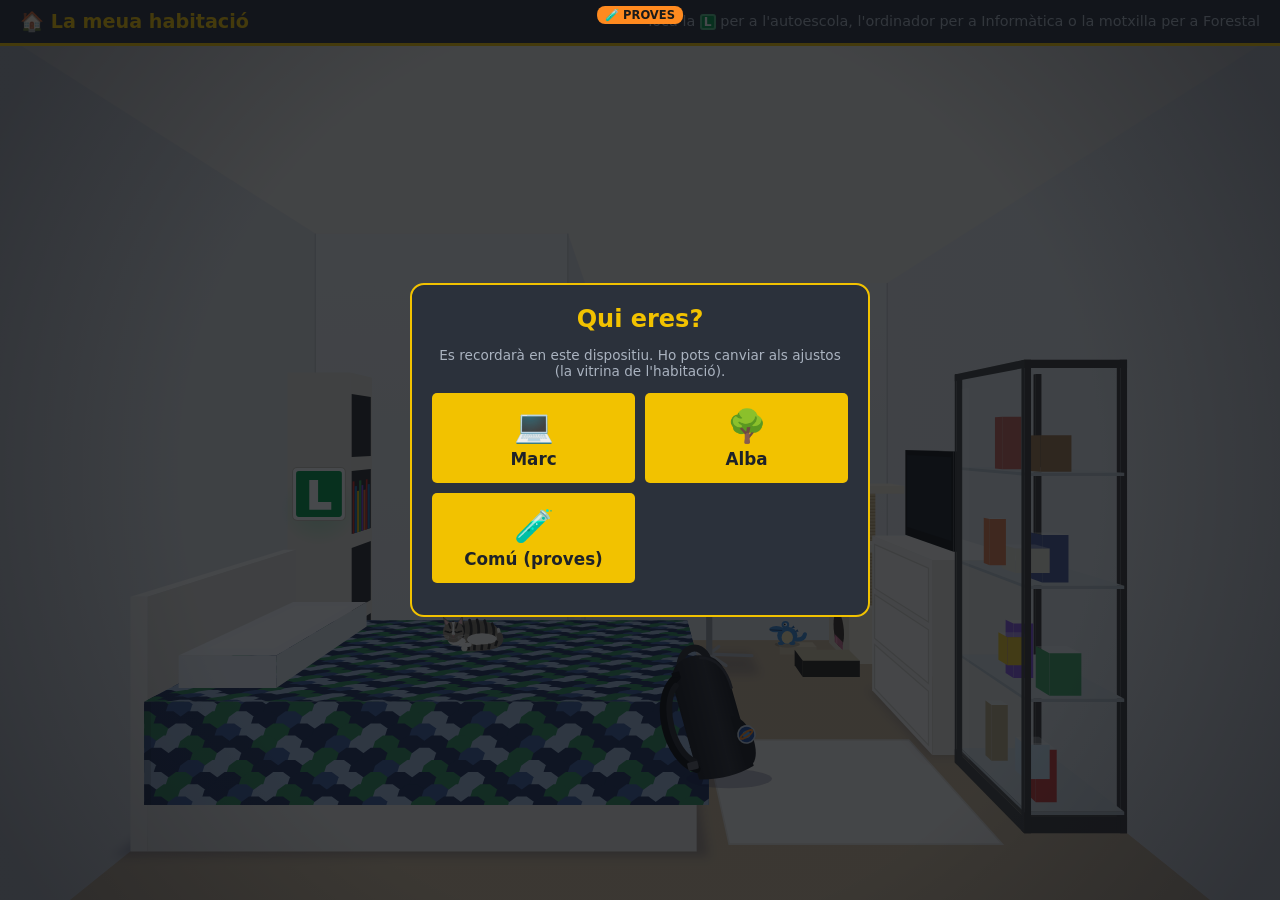
==== index.html @ ad2d5f97 "Estudi: bústia a cada sala i préstecs de criatures entre Marc i Alba - Cada sala té la seua bústia d" ====
<!DOCTYPE html>
<html lang="ca">
<head>
  <meta charset="UTF-8">
  <meta name="viewport" content="width=device-width, initial-scale=1.0">
  <title>Autoescola Incremental</title>
  <link rel="stylesheet" href="style.css">
  <link rel="stylesheet" href="td.css">
</head>
<body>
  <!-- Filtre del cop: barreja els colors amb un poc de roig (sense tocar la saturació ni la forma) -->
  <svg width="0" height="0" style="position:absolute" aria-hidden="true">
    <filter id="hurt-tint" color-interpolation-filters="sRGB">
      <feColorMatrix type="matrix" values="0.45 0 0 0 0.55
                                           0 0.45 0 0 0.03
                                           0 0 0.45 0 0.03
                                           0 0 0 1 0"/>
    </filter>
  </svg>
  <header>
    <h1>Autoescola Incremental <span id="debug-badge" hidden>🧪 MODE PROVA</span></h1>
    <div class="stats-top">
      <span>💰 Diners: <strong id="money">0</strong></span>
      <span class="l-stat"><span class="lplate">L</span> <strong id="lcoins">0</strong></span>
      <span>🏁 Nivell: <strong id="level">1</strong></span>
      <span>🏆 Rècord: <strong id="best">1</strong></span>
      <button id="btn-speed" class="speed-btn secondary" title="Velocitat del combat" aria-pressed="false">▶<span> ×1</span></button>
      <button id="btn-hub" class="hub-btn" title="Entrar a la DGT: botiga, tests, compendi i inventari">🏢<span class="hub-btn-label"> DGT</span></button>
    </div>
  </header>

  <div id="middle">
    <!-- ESCENARI -->
    <section id="scene">
      <div class="scene-top">
        <div class="scene-label">Escenari <span id="scene-num">1</span>: <strong id="scene-name">…</strong></div>
        <div class="scene-progress">Nivell <span id="scene-level">1</span> / <span id="scene-size">10</span></div>
      </div>

      <div class="arena">
        <!-- PERSONATGE PRINCIPAL: la granoteta -->
        <div class="fighter" id="player">
          <div class="fighter-name">Granoteta</div>
          <div class="avatar-wrap">
            <!-- equipament de la granoteta (aliat, cap...): js/inventory.js. Fora de l'avatar perquè no es moga quan la granoteta envestix.
                 Va abans de l'avatar perquè l'aliat quede darrere de la granoteta -->
            <div class="gear-layer" id="player-gear"></div>
            <div class="avatar" id="player-avatar">
              <div class="sprite" id="player-sprite">
                <svg class="frog" viewBox="0 0 140 124" aria-label="Granoteta">
                  <!-- potes posteriors -->
                  <ellipse cx="24" cy="100" rx="22" ry="14" fill="#4fa64d"/>
                  <ellipse cx="116" cy="100" rx="22" ry="14" fill="#4fa64d"/>
                  <!-- cos -->
                  <ellipse cx="70" cy="80" rx="52" ry="38" fill="#6cc96a"/>
                  <!-- panxa -->
                  <ellipse cx="70" cy="92" rx="32" ry="22" fill="#d4f5b5"/>
                  <!-- ulls -->
                  <circle cx="40" cy="38" r="21" fill="#6cc96a"/>
                  <circle cx="100" cy="38" r="21" fill="#6cc96a"/>
                  <g class="frog-eyes">
                    <circle cx="40" cy="36" r="14" fill="#fff"/>
                    <circle cx="100" cy="36" r="14" fill="#fff"/>
                    <circle cx="45" cy="37" r="8" fill="#23262d"/>
                    <circle cx="105" cy="37" r="8" fill="#23262d"/>
                    <circle cx="48" cy="33" r="3" fill="#fff"/>
                    <circle cx="108" cy="33" r="3" fill="#fff"/>
                  </g>
                  <!-- galtes -->
                  <ellipse cx="30" cy="70" rx="9" ry="6" fill="#ff8fa3" opacity="0.75"/>
                  <ellipse cx="110" cy="70" rx="9" ry="6" fill="#ff8fa3" opacity="0.75"/>
                  <!-- somriure -->
                  <path d="M54 66 Q70 80 86 66" stroke="#2c5e2c" stroke-width="3.5" fill="none" stroke-linecap="round"/>
                  <!-- potes davanteres (classes: l'equipament que les fa servir les amaga, p. ex. la capa) -->
                  <ellipse class="frog-hand-l" cx="46" cy="114" rx="12" ry="7" fill="#4fa64d"/>
                  <ellipse class="frog-hand-r" cx="94" cy="114" rx="12" ry="7" fill="#4fa64d"/>
                  <!-- placa L de novell (el Carnet de conduir l'amaga) -->
                  <g class="frog-lplate">
                    <rect x="59" y="84" width="22" height="22" rx="3" fill="#009b48" stroke="#fff" stroke-width="2"/>
                    <text x="70" y="101" text-anchor="middle" font-size="17" font-weight="900" fill="#fff" font-family="system-ui, sans-serif">L</text>
                  </g>
                </svg>
                <!-- peces que porta posades (ulleres...): js/inventory.js -->
                <div class="wear-holder" id="player-wear"></div>
              </div>
            </div>
          </div>
          <div class="bar"><div class="bar-fill hp" id="player-hp-bar"></div></div>
        </div>

  
        <!-- ENEMIC -->
        <div class="fighter" id="enemy">
          <div class="fighter-name" id="enemy-name">Enemic</div>
          <div class="avatar-wrap">
            <!-- aliat del cap (el gos del Pastor de Morella): js/bosses.js -->
            <div class="gear-layer" id="enemy-gear"></div>
            <div class="avatar" id="enemy-avatar">
              <div class="sprite" id="enemy-sprite"></div>
            </div>
          </div>
          <div class="bar"><div class="bar-fill hp enemy" id="enemy-hp-bar"></div></div>
        </div>

        <div id="toasts"></div>
      </div>
    </section>

  </div>

  <!-- MENÚ DE MILLORES (franja inferior completa) -->
  <section id="upgrades" aria-label="Millores">
    <div id="upgrade-list"></div>
  </section>

  <!-- HABITACIÓ: pantalla d'inici (js/room.js). Cada objecte porta a un joc d'estudi: la placa L a la DGT, la motxilla
       al joc d'estudi. L'escena es pinta en #room-scene. -->
  <div id="room" hidden>
    <div class="hub-top room-top">
      <h2>🏠 La meua habitació</h2>
      <p class="room-hint">Toca la <span class="lplate sm">L</span> per a l'autoescola, l'ordinador per a Informàtica o la motxilla per a Forestal</p>
    </div>
    <div class="hub-scene room-scene" id="room-scene"></div>
    <!-- accessos ràpids (al mòbil l'escena queda menuda) -->
    <nav class="hub-actions room-actions" id="room-actions" aria-label="Llocs de l'habitació">
      <button data-room="dgt"><span class="lplate">L</span><span>Autoescola</span></button>
      <button data-room="study">💻<span>Informàtica</span></button>
      <button data-room="forestal">🎒<span>Forestal</span></button>
      <button data-room="settings">⚙️<span>Ajustos</span></button>
      <button data-room="mail" id="room-mail-btn" hidden>✉️<span>Correu</span></button>
    </nav>
  </div>

  <!-- JOC D'ESTUDI (tower defense gacha): sala (js/td/lobby.js) i combat (js/td/battle.js). S'hi entra per l'ordinador de l'habitació. -->
  <div id="td-lobby" class="td-screen" hidden>
    <div class="hub-top td-top" id="td-lobby-top">
      <h2>📚 Sala d'estudi</h2>
      <div class="hub-stats td-stats"><span title="Saber: per a pujar de nivell les criatures">✨ <strong id="td-saber">0</strong></span><span id="td-perg" class="td-perg"></span></div>
      <button id="btn-td-home" class="secondary">🏠 Habitació</button>
    </div>
    <div class="hub-scene td-scene" id="td-lobby-scene"></div>
    <nav class="hub-actions td-actions" id="td-lobby-actions" aria-label="Llocs de la sala">
      <button data-td="worlds">🌀<span>Mons</span></button>
      <button data-td="gacha">🔮<span>Invocar</span></button>
      <button data-td="study">📝<span>Estudiar</span></button>
      <button data-td="grimori">📖<span>Grimori</span></button>
      <button data-td="bestiary">👾<span>Bestiari</span></button>
      <button data-td="upgrades">💎<span>Millores</span></button>
      <button data-td="student">🎓<span>Estudiant</span></button>
      <button data-td="mail">✉️<span>Correu</span></button>
      <button data-td="reset">⏳<span>Reiniciar</span></button>
      <button data-td="exit">🚪<span>Eixida</span></button>
    </nav>
    <div id="td-dialog" hidden>
      <div class="td-card" id="td-card" role="dialog" aria-modal="true" aria-labelledby="td-card-title">
        <button class="small secondary hub-card-close" id="td-card-close" title="Tancar (Esc)" aria-label="Tancar">✕</button>
        <h2 id="td-card-title"></h2>
        <div id="td-card-body"></div>
      </div>
    </div>
    <!-- pantalla d'invocació (js/td/lobby.js: tdReveal) -->
    <div id="td-summon" hidden>
      <div class="tds-stage">
        <div class="tds-rays"></div>
        <svg class="tds-circle" viewBox="-160 -160 320 320" aria-hidden="true">
          <circle r="150" class="tds-ring a"/><circle r="122" class="tds-ring b"/><circle r="70" class="tds-ring c"/>
          <path class="tds-star" d="M0 -122 L71.7 98.7 L-116 -37.7 L116 -37.7 L-71.7 98.7 Z"/>
          <g class="tds-glyphs"></g>
        </svg>
        <div class="tds-scroll" aria-hidden="true"></div>
        <div class="tds-beam"></div>
        <div class="tds-creature"></div>
        <div class="tds-flash"></div>
      </div>
      <div class="tds-info"><div class="tds-rar"></div><div class="tds-name"></div><div class="tds-tag"></div><div class="tds-desc"></div></div>
      <div class="tds-count"></div>
      <button class="secondary small tds-skip" id="tds-skip">Saltar ⏭</button>
      <div class="tds-summary" hidden><h2>Invocació</h2><div class="tds-cards"></div><button id="tds-done">Continuar</button></div>
      <p class="tds-hint">Toca per a continuar</p>
    </div>
  </div>

  <div id="td-battle" class="td-screen" hidden>
    <div class="tdb-top" id="tdb-top">
      <span class="tdb-world" id="tdb-world"></span>
      <span title="Onada">🌊 <strong id="tdb-wave"></strong></span>
      <span title="Vida del cristall">💎 <strong id="tdb-lives"></strong></span>
      <span title="Maná: per a posar i potenciar criatures">🔮 <strong id="tdb-mana"></strong></span>
      <span title="Saber guanyat">✨ <strong id="tdb-saber"></strong></span>
      <button id="tdb-next" class="tdb-next"></button>
      <button id="tdb-speed" class="secondary small">▶ ×1</button>
      <button id="tdb-exit" class="secondary small" title="Tornar a la sala">🚪</button>
    </div>
    <div class="tdb-map" id="tdb-map"><svg id="tdb-svg" preserveAspectRatio="xMidYMid meet" aria-label="Mapa del combat"></svg>
      <div class="tdb-banner" id="tdb-banner"></div></div>
    <div class="tdb-bottom"><div class="tdb-deck" id="tdb-deck"></div><div class="tdb-panel" id="tdb-panel" hidden></div></div>
    <div id="tdb-end" hidden><div class="td-card tdb-end-card"><h2 id="tdb-end-title"></h2><div id="tdb-end-body"></div>
      <div class="tdb-end-btns"><button class="secondary" id="tdb-end-retry">↻ Tornar a jugar</button><button id="tdb-end-lobby">📚 Tornar a la sala</button></div></div></div>
  </div>

  <!-- DGT: ESPAI COMÚ a pantalla completa (js/hub.js). L'escena es pinta en #hub-scene. -->
  <div id="hub" hidden>
    <div class="hub-top">
      <h2>🏢 DGT</h2>
      <div class="hub-stats"><span>💰 <strong id="hub-money">0</strong></span><span class="l-stat"><span class="lplate">L</span> <strong id="hub-l">0</strong></span></div>
      <button id="btn-hub-close" class="secondary">↩ Tornar a la carretera</button>
    </div>
    <div class="hub-scene" id="hub-scene"></div>
    <!-- accessos ràpids (al mòbil l'escena queda menuda) -->
    <nav class="hub-actions" id="hub-actions" aria-label="Llocs de la DGT">
      <button data-hub="shop">🏧<span>Caixer</span></button>
      <button data-hub="test">☕<span>Tests</span></button>
      <button data-hub="bestiary">📖<span>Compendi</span></button>
      <button data-hub="inventory">🪞<span>Espill</span></button>
      <button data-hub="exit" class="hub-action-exit">🚪<span>Eixida</span></button>
      <button data-hub="reset" class="hub-action-reset">🗑️<span>Reiniciar</span></button>
    </nav>
    <div id="hub-dialog" hidden>
      <div class="hub-card" role="dialog" aria-modal="true">
        <button class="small secondary hub-card-close" id="btn-hub-dialog-close" title="Tancar (Esc)" aria-label="Tancar">✕</button>
      <div class="hub-panel" id="tab-shop" hidden>
        <h2>🏧 Caixer</h2>
        <p class="atm-hint">Canvia <span class="lplate sm">L</span> per diners.</p>
        <div class="shop-offer">
          <div class="shop-amount">+<span id="shop-coins">0</span> 💰</div>
          <button id="btn-shop-buy" class="big"></button>
        </div>
        <p class="muted" id="shop-info"></p>
      </div>

      <div class="hub-panel" id="tab-test" hidden>
        <h2>☕ Has fet un test?</h2>
        <p>Quantes errades has tingut en el test?</p>
        <div class="test-options" id="test-options"></div>
        <p class="muted" id="streak-info"></p>
        <p class="muted">Tests registrats: <span id="tests-done">0</span></p>
      </div>

      <div class="hub-panel" id="tab-bestiary" hidden>
        <h2>📖 Compendi <span class="muted" id="bestiary-count"></span></h2>
        <div id="bestiary-list"></div>
      </div>
      </div>
    </div>
  </div>

  <!-- FINESTRA DE L'INVENTARI (js/inventory.js): granoteta a l'esquerra; espais, objectes i evolució a la dreta -->
  <div id="inventory-modal" hidden>
    <div class="inv-box" role="dialog" aria-modal="true" aria-labelledby="inv-title">
      <div class="inv-head">
        <h2 id="inv-title">🎒 Inventari</h2>
        <button class="small secondary" id="btn-inv-close" title="Tancar (Esc)" aria-label="Tancar">✕</button>
      </div>
      <div class="inv-body">
        <div class="inv-left">
          <!-- granoteta amb els 3 espais al voltant, en triangle (un dalt al mig i dos davall als costats) -->
          <div class="inv-stage">
            <div class="inv-preview" id="inventory-preview"></div>
            <div class="inv-slots" id="inventory-slots"></div>
          </div>
          <div class="inv-preview-label muted" id="inventory-preview-label"></div>
        </div>
        <div class="inv-right">
          <div class="inv-section-title" id="inventory-items-title"></div>
          <div class="inv-items" id="inventory-items"></div>
          <div class="inv-detail" id="inventory-detail"></div>
        </div>
      </div>
    </div>
  </div>

  <!-- PANTALLA COMPLETA: fi d'escenari + examen (no es pot tancar fins aprovar) -->
  <div id="exam-screen" hidden>
    <div class="exam-inner">
      <div id="exam-intro">
        <div class="exam-big">🚦</div>
        <h2>Fi de l'escenari «<span id="exam-current"></span>»</h2>
        <p>Has derrotat <span id="exam-boss">l'Examinador de Trànsit</span>. Per a arribar a «<strong id="exam-next"></strong>» has d'aprovar l'examen.</p>
        <p class="muted" id="exam-rules"></p>
        <button id="btn-exam-start" class="big">Començar l'examen</button>
      </div>

      <div id="exam-body" hidden>
        <h2>Examen d'escenari</h2>
        <form id="exam-form"></form>
        <div id="exam-result"></div>
        <div class="exam-actions">
          <button id="btn-exam-submit" class="big">Corregir</button>
          <button id="btn-exam-retry" class="big" hidden>Tornar a començar</button>
          <button id="btn-exam-continue" class="big" hidden>Continuar</button>
        </div>
      </div>
    </div>
  </div>

  <!-- L'ordre importa: primer config i dades, després lògica i interfície; main.js arranca el joc -->
  <!-- NÚVOL (js/cloud.js): triar qui eres, ajustos (vitrina de l'habitació) i avís de mode visita -->
  <div id="who-dialog" class="who-dialog" hidden></div>
  <div id="settings-dialog" class="who-dialog" hidden>
    <div class="who-card"><button class="who-x" id="settings-close" aria-label="Tancar">×</button><h2>⚙️ Ajustos</h2><div id="settings-body"></div></div>
  </div>
  <div id="visit-banner" class="visit-banner" hidden><span id="visit-banner-text"></span><button id="visit-end" class="secondary">Tornar a la meua</button></div>

  <script src="js/config.js"></script>
  <script src="js/util.js"></script>
  <script src="js/data/enemy-art.js"></script>
  <script src="js/data/scenes.js"></script>
  <script src="js/data/enemies.js"></script>
  <script src="js/data/upgrades.js"></script>
  <script src="js/data/questions.js"></script>
  <script src="js/data/items.js"></script>
  <script src="js/data/evolutions.js"></script>
  <script src="js/state.js"></script>
  <script src="js/save.js"></script>
  <script src="js/enemies.js"></script>
  <script src="js/bosses.js"></script>
  <script src="js/upgrades.js"></script>
  <script src="js/progress.js"></script>
  <script src="js/combat.js"></script>
  <script src="js/exam.js"></script>
  <script src="js/tests.js"></script>
  <script src="js/shop.js"></script>
  <script src="js/bestiary.js"></script>
  <script src="js/inventory.js"></script>
  <script src="js/evolutions.js"></script>
  <script src="js/data/hub-art.js"></script>
  <script src="js/hub.js"></script>
  <script src="js/data/room-art.js"></script>
  <script src="js/room.js"></script>
  <script src="js/fx.js"></script>
  <script src="js/render.js"></script>
  <script src="js/dev.js"></script>
  <script src="js/td/data.js"></script>
  <script src="js/td/art.js"></script>
  <script src="js/data/td-lobby-art.js"></script>
  <script src="js/data/td-forest-art.js"></script>
  <script src="js/td/state.js"></script>
  <script src="js/td/battle.js"></script>
  <script src="js/td/lobby.js"></script>
  <script src="js/td/share.js"></script>
  <script src="js/td/dev.js"></script>
  <script src="js/cloud.js"></script>
  <script src="js/main.js"></script>
</body>
</html>
---- style.css ----
* { box-sizing: border-box; }

/* BARRES DE DESPLAÇAMENT: primes i discretes, a joc amb el tema fosc */
* { scrollbar-width: thin; scrollbar-color: #4b5361 transparent; }
::-webkit-scrollbar { width: 8px; height: 8px; }
::-webkit-scrollbar-track { background: transparent; }
::-webkit-scrollbar-thumb { background: #4b5361; border-radius: 8px; border: 2px solid transparent; background-clip: padding-box; }
::-webkit-scrollbar-thumb:hover { background-color: #f2c200; }

:root {
  --l-green: #009b48;   /* verd de la L de novell */
  --player-dmg: #ffd23f;
  --enemy-dmg: #ff4d4d;
}

html, body { height: 100%; }

body {
  margin: 0;
  font-family: system-ui, -apple-system, "Segoe UI", sans-serif;
  background: #1e2229;
  color: #e6e6e6;
  display: flex;
  flex-direction: column;
  overflow: hidden;
}

/* CAPÇALERA */
header {
  flex-shrink: 0;
  padding: 8px 16px;
  background: #2b313b;
  border-bottom: 3px solid #f2c200;
  display: flex;
  flex-wrap: wrap;
  align-items: center;
  justify-content: space-between;
  gap: 8px;
}
header h1 { margin: 0; font-size: 1.2rem; color: #f2c200; }
.stats-top { display: flex; gap: 16px; flex-wrap: wrap; align-items: center; }

/* Placa L verda clàssica */
.lplate {
  display: inline-flex;
  align-items: center;
  justify-content: center;
  width: 1.5em;
  height: 1.5em;
  background: var(--l-green);
  color: #fff;
  font-weight: 900;
  border-radius: 3px;
  box-shadow: inset 0 0 0 2px rgba(255, 255, 255, 0.35);
}
.l-stat { display: inline-flex; align-items: center; gap: 4px; }

/* ESCENARI: ocupa tot l'espai sobrant */
/* ZONA CENTRAL: escenari + panell dret */
#middle {
  flex: 1;
  min-height: 0;
  display: flex;
}

#scene {
  flex: 1;
  min-width: 0;
  min-height: 0;
  display: flex;
  flex-direction: column;
  gap: 8px;
  padding: 12px 16px;
  background-color: var(--scene-bg, #3a4250);
  background-size: cover;
  background-position: center bottom;
  background-repeat: no-repeat;
}
.scene-top { display: flex; justify-content: space-between; flex-wrap: wrap; gap: 8px; font-size: 0.9rem; color: #d5dbe4; }

.arena {
  position: relative;
  flex: 1;
  min-height: 0;
  display: flex;
  align-items: stretch;
  gap: 16px;
}

.fighter {
  position: relative;
  flex: 1;
  min-width: 0;
  display: flex;
  flex-direction: column;
  background: transparent;
  border-radius: 8px;
  padding: 10px;
  text-align: center;
}
.fighter.attacking { z-index: 2; }
.fighter-name {
  align-self: center;
  font-weight: bold;
  margin-bottom: 6px;
  padding: 3px 12px;
  border-radius: 12px;
  background: rgba(15, 17, 22, 0.7);
  /* els noms llargs (p. ex. variants amb estreles) es tallen amb "…" en lloc d'eixir del requadre */
  max-width: 100%;
  overflow: hidden;
  text-overflow: ellipsis;
  white-space: nowrap;
}
/* etiquetes llegibles damunt del fons */
.scene-top > div { background: rgba(15, 17, 22, 0.7); padding: 3px 10px; border-radius: 12px; }
.bar { box-shadow: 0 0 0 2px rgba(15, 17, 22, 0.6); }

.avatar {
  position: relative;
  flex: 1;
  min-height: 60px;
  border-radius: 6px;
  display: flex;
  align-items: flex-end;
  justify-content: center;
  padding-bottom: 6px;
  margin-bottom: 8px;
}

/* SPRITES */
.sprite {
  --h: clamp(4rem, 17vh, 9.5rem);
  display: flex;
  align-items: flex-end;
  justify-content: center;
  position: relative;
  line-height: 1;
  font-size: calc(var(--h) * 0.85 * var(--size, 1));
  animation: idle 1.8s ease-in-out infinite;
  transform-origin: bottom center;
  filter: drop-shadow(0 6px 4px rgba(0, 0, 0, 0.35));
}
.sprite svg { height: calc(var(--h) * var(--size, 1)); width: auto; max-width: 44vw; display: block; } /* vehicles llargs: al mòbil s'encongixen (xMidYMax) */
/* Caps amb foto (Pixel, Marc): la foto sencera, amb les proporcions originals */
.boss-photo { display: block; user-select: none; }
.sprite .boss-photo { height: calc(var(--h) * var(--size, 1)); width: auto; }
.beast-icon .boss-photo { max-width: 2.6rem; max-height: 2.6rem; width: auto; height: auto; }
.sprite .badge { position: absolute; right: -0.15em; bottom: 0; font-size: 0.45em; }
/* Pixel dormint: més quiet i amb 💤 */
.sprite.asleep { animation: idle 3.6s ease-in-out infinite; filter: brightness(0.75) drop-shadow(0 6px 4px rgba(0, 0, 0, 0.35)); }
.sprite.asleep::after { content: "💤"; position: absolute; top: -0.2em; right: -0.3em; font-size: calc(var(--h) * 0.3); animation: zzz 1.6s ease-in-out infinite; }
@keyframes zzz {
  0%, 100% { transform: translateY(0); opacity: 0.6; }
  50%      { transform: translateY(-8px); opacity: 1; }
}
/* Avió fantasma: sura i brilla en verd; quan és intangible, quasi desapareix */
.sprite .ghost-plane { animation: ghost-float 2.6s ease-in-out infinite; filter: drop-shadow(0 0 10px #5dff9a); }
.sprite.phased { opacity: 0.25; transition: opacity 0.3s; }
.sprite:not(.phased) { transition: opacity 0.3s; }
@keyframes ghost-float {
  0%, 100% { transform: translateY(0) rotate(-2deg); opacity: 0.9; }
  50%      { transform: translateY(-10px) rotate(2deg); opacity: 0.7; }
}
@keyframes idle {
  0%, 100% { transform: scale(1, 1); }
  50%      { transform: scale(1.04, 0.96); }
}
/* l'enemic nou apareix botant */
.sprite.spawn { animation: spawn 0.45s cubic-bezier(.3, 1.6, .5, 1), idle 1.8s ease-in-out 0.45s infinite; }
@keyframes spawn {
  0%   { transform: translateY(-40px) scale(0.3); opacity: 0; }
  100% { transform: translateY(0) scale(1); opacity: 1; }
}
/* la granoteta parpella */
.frog-eyes { transform-origin: 70px 36px; animation: blink 4s infinite; }
@keyframes blink {
  0%, 94%, 100% { transform: scaleY(1); }
  97%           { transform: scaleY(0.1); }
}
/* només el personatge colpejat es tenyix de roig un moment */
/* només tremola la imatge (el nom i la barra de vida es queden quiets) */
.fighter.hit .sprite { animation: hit-flash 0.35s ease-out, shake 0.35s linear; }
@keyframes hit-flash {
  0%, 60% { filter: url(#hurt-tint) drop-shadow(0 6px 4px rgba(0, 0, 0, 0.35)); }
  100%    { filter: drop-shadow(0 6px 4px rgba(0, 0, 0, 0.35)); }
}

/* EQUIPAMENT damunt/al costat de la granoteta (js/inventory.js). Fa servir la mateixa --h que el sprite. */
/* la granoteta va dins d'.avatar-wrap: l'equipament n'és germà, així no es mou quan la granoteta envestix */
.avatar-wrap { position: relative; flex: 1; min-height: 60px; display: flex; flex-direction: column; margin-bottom: 8px; }
.avatar-wrap > .avatar { margin-bottom: 0; }
.gear-layer { --h: clamp(4rem, 17vh, 9.5rem); position: absolute; inset: 0; pointer-events: none; }
/* Aliat: assegut darrere de la granoteta, a l'esquerra, amb el seu propi balanceig */
.gear-ally {
  position: absolute;
  bottom: 6px;
  right: calc(50% + var(--h) * 0.32);
  filter: drop-shadow(0 4px 3px rgba(0, 0, 0, 0.35));
}
.gear-ally .ally-img { display: block; height: calc(var(--h) * 0.62); width: auto; }
.gear-ally > .ally-img, .gear-ally > .pet { animation: idle 2.3s ease-in-out infinite; transform-origin: bottom center; }
/* Mascota evolucionada: el seu SVG amb capes damunt (collars, barrets...) en les mateixes coordenades */
.pet { position: relative; display: inline-block; line-height: 0; }
.pet-overlay { position: absolute; inset: 0; width: 100%; height: 100%; pointer-events: none; }
/* Pell «Aura fantasma»: brillantor verda que palpita al voltant de la granoteta */
.sprite.aura-ghost { animation: idle 1.8s ease-in-out infinite, ghost-aura 2.4s ease-in-out infinite; }
@keyframes ghost-aura {
  0%, 100% { filter: drop-shadow(0 0 6px #5dff9a) drop-shadow(0 0 16px rgba(125, 255, 176, 0.55)); opacity: 0.95; }
  50%      { filter: drop-shadow(0 0 12px #5dff9a) drop-shadow(0 0 28px rgba(125, 255, 176, 0.75)); opacity: 0.82; }
}

/* Auras de les evolucions */
.sprite.aura-ghost-strong { animation: idle 1.8s ease-in-out infinite, ghost-aura-strong 2s ease-in-out infinite; }
@keyframes ghost-aura-strong {
  0%, 100% { filter: drop-shadow(0 0 8px #2dff8a) drop-shadow(0 0 22px rgba(60, 255, 150, 0.7)); }
  50%      { filter: drop-shadow(0 0 14px #2dff8a) drop-shadow(0 0 36px rgba(60, 255, 150, 0.9)); }
}
.sprite.aura-possess { animation: idle 1.8s ease-in-out infinite, possess-aura 2.2s ease-in-out infinite; }
.sprite.aura-possess-strong { animation: idle 1.8s ease-in-out infinite, possess-aura 1.6s ease-in-out infinite; opacity: 0.7; }
@keyframes possess-aura {
  0%, 100% { filter: drop-shadow(0 0 8px #b48cff) drop-shadow(0 0 20px rgba(160, 110, 255, 0.6)); }
  50%      { filter: drop-shadow(0 0 14px #b48cff) drop-shadow(0 0 32px rgba(160, 110, 255, 0.85)); }
}
.sprite.aura-fire-blue { animation: idle 1.8s ease-in-out infinite, fire-aura-blue 0.8s ease-in-out infinite alternate; }
@keyframes fire-aura-blue {
  from { filter: drop-shadow(0 0 6px #4aa8ff) drop-shadow(0 -4px 14px rgba(60, 140, 255, 0.6)); }
  to   { filter: drop-shadow(0 0 10px #bfe4ff) drop-shadow(0 -8px 24px rgba(60, 140, 255, 0.8)); }
}

/* Pell de foc: flama taronja que tremola */
.sprite.aura-fire { animation: idle 1.8s ease-in-out infinite, fire-aura 0.9s ease-in-out infinite alternate; }
@keyframes fire-aura {
  from { filter: drop-shadow(0 0 6px #ff7a1a) drop-shadow(0 -4px 14px rgba(255, 90, 20, 0.6)); }
  to   { filter: drop-shadow(0 0 10px #ffb02e) drop-shadow(0 -8px 22px rgba(255, 60, 10, 0.75)); }
}
/* Ninot de la falla: crema tot el rato (les flames tremolen) */
.sprite.on-fire { animation: idle 1.8s ease-in-out infinite, fire-aura 0.7s ease-in-out infinite alternate; }
.on-fire-svg .flames { transform-origin: 50% 100%; animation: flames 0.5s ease-in-out infinite alternate; }
@keyframes flames { from { transform: scaleY(0.9); } to { transform: scaleY(1.12); } }

/* Peces posades (ulleres...): la mateixa mida i posició que el SVG de la granoteta, dins del sprite (es mouen amb ella) */
.wear-holder { position: absolute; inset: 0; pointer-events: none; }
.wear-layer { position: absolute; left: 50%; bottom: 0; transform: translateX(-50%); height: calc(var(--h) * var(--size, 1)); width: auto; }
.item-icon { height: 2.2rem; width: auto; display: block; }
/* Aliat d'un cap (el gos del Pastor): a la dreta de l'enemic i mirant cap a la granoteta */
#enemy-gear .gear-ally { right: auto; left: calc(50% + var(--h) * 0.45); }
#enemy-gear .ally-img { scale: -1 1; height: calc(var(--h) * 0.5); }
.gear-ally.lunge { animation: lunge 0.38s cubic-bezier(.3, .7, .4, 1); z-index: 3; }

/* --- EFECTES --- */

/* Envestida: l'atacant es llança sobre l'altre. --dx/--dy/--rot els posa el JS */
.avatar.lunge { animation: lunge 0.38s cubic-bezier(.3, .7, .4, 1); z-index: 3; }
@keyframes lunge {
  0%   { transform: translate(0, 0) rotate(0deg); }
  25%  { transform: translate(calc(var(--dx) * -0.1), calc(var(--dy) * -0.1)) rotate(calc(var(--rot) * -0.6)); }
  50%  { transform: translate(calc(var(--dx) * 0.7), calc(var(--dy) * 0.7)) rotate(var(--rot)) scale(1.08); }
  65%  { transform: translate(calc(var(--dx) * 0.6), calc(var(--dy) * 0.6)) rotate(calc(var(--rot) * 0.8)); }
  100% { transform: translate(0, 0) rotate(0deg); }
}

/* Tremolor violent del qui rep el colp */
@keyframes shake {
  0%   { transform: translate(0, 0) rotate(0deg); }
  12%  { transform: translate(-16px, 5px) rotate(-6deg); }
  25%  { transform: translate(14px, -7px) rotate(5deg); }
  40%  { transform: translate(-12px, 4px) rotate(-4deg); }
  55%  { transform: translate(9px, -3px) rotate(3deg); }
  70%  { transform: translate(-5px, 2px) rotate(-1.5deg); }
  85%  { transform: translate(2px, 0) rotate(0.5deg); }
  100% { transform: translate(0, 0) rotate(0deg); }
}

/* Numerets de dany */
.dmg {
  position: absolute;
  left: 50%;
  top: 40%;
  font-size: 1.8rem;
  font-weight: 900;
  pointer-events: none;
  text-shadow: 0 2px 0 #000, 0 0 6px rgba(0, 0, 0, 0.8);
  animation: dmg-float 0.9s ease-out forwards;
  z-index: 5;
  white-space: nowrap;
}
.dmg.by-player { color: var(--player-dmg); }
.dmg.by-enemy  { color: var(--enemy-dmg); }
.dmg.by-ally   { color: #ffb36b; font-size: 1.4rem; }
.dmg.burn      { color: #ff8a1f; font-size: 1.2rem; }
.dmg.crit   { color: #ff8a1f; font-size: 2.4rem; }
.dmg.thorns { color: #9be36a; font-size: 1.3rem; }
.dmg.parry  { color: #7fd1ff; font-size: 1.5rem; }
/* habilitats dels caps especials (js/bosses.js) */
.dmg.skill  { color: #ffe27a; font-size: 1.3rem; top: 15%; }
.dmg.skill.big { color: #ff5a3a; font-size: 2rem; }
.dmg.heal   { color: #7dffb0; font-size: 1.3rem; }
@keyframes dmg-float {
  0%   { transform: translate(calc(-50% + var(--ox)), 0) scale(0.6); opacity: 0; }
  15%  { transform: translate(calc(-50% + var(--ox)), -10px) scale(1.35); opacity: 1; }
  100% { transform: translate(calc(-50% + var(--ox) * 2), -80px) scale(1); opacity: 0; }
}

/* Avisos flotants (substitueixen la consola) */
#toasts {
  position: absolute;
  top: 48px; /* davall dels noms dels combatents */
  left: 50%;
  transform: translateX(-50%);
  display: flex;
  flex-direction: column;
  align-items: center;
  gap: 6px;
  pointer-events: none;
  z-index: 6;
}
.toast {
  background: rgba(15, 17, 22, 0.9);
  border: 2px solid #f2c200;
  color: #fff;
  font-weight: bold;
  padding: 6px 14px;
  border-radius: 20px;
  white-space: nowrap;
  animation: toast 2.2s ease forwards;
}
.toast.bad { border-color: var(--enemy-dmg); }
.toast.good { border-color: var(--l-green); }
@keyframes toast {
  0%   { opacity: 0; transform: translateY(-10px) scale(0.9); }
  10%  { opacity: 1; transform: translateY(0) scale(1); }
  80%  { opacity: 1; }
  100% { opacity: 0; transform: translateY(-10px); }
}

.bar { height: 16px; background: #151820; border-radius: 6px; overflow: hidden; margin: 4px 0; }
.bar-fill { height: 100%; width: 0; }
.bar-fill.hp { background: #3cc46a; transition: width 0.15s; }
.bar-fill.hp.enemy { background: #e0514a; }

/* MILLORES: franja inferior a tot l'ample */
#upgrades {
  flex-shrink: 0;
  width: 100%;
  height: 300px; /* la mateixa alçada tinga les millores que tinga (la de l'inici) */
  background: #2b313b;
  border-top: 3px solid #f2c200;
  padding: 12px 16px 16px;
  display: flex;
  flex-direction: column;
}
#upgrade-list {
  flex: 1;
  min-height: 0;
  display: grid;
  grid-auto-rows: 1fr;
  /* minmax(0, 1fr): les columnes poden encongir (si no, a 820 px les 4 targetes desbordaven la pantalla) */
  grid-template-columns: repeat(var(--cols, 2), minmax(0, 1fr));
  gap: 14px;
}
.upgrade {
  background: #3a4250;
  border-radius: 10px;
  padding: 12px 14px;
  display: flex;
  flex-direction: column;
  gap: 6px;
  border: 2px solid transparent;
}
.upgrade.maxed { border-color: rgba(242, 194, 0, 0.5); }
.upgrade.new { animation: pop-in 0.6s ease; }
@keyframes pop-in {
  0%   { transform: scale(0.6); opacity: 0; }
  70%  { transform: scale(1.05); opacity: 1; }
  100% { transform: scale(1); }
}
.upgrade-head { display: flex; align-items: center; gap: 8px; }
.upgrade-icon {
  font-size: 1.4rem;
  width: 2.2rem;
  height: 2.2rem;
  display: inline-flex;
  align-items: center;
  justify-content: center;
  background: rgba(0, 0, 0, 0.25);
  border-radius: 8px;
  flex-shrink: 0;
}
.upgrade-title { font-weight: bold; font-size: 1.1rem; flex: 1; min-width: 0; }
.upgrade-level { font-size: 0.85rem; color: #c3cad5; white-space: nowrap; }
.upgrade.maxed .upgrade-level { color: #f2c200; }
.upgrade-progress { height: 6px; background: #1e2229; border-radius: 3px; overflow: hidden; }
.upgrade-progress div { height: 100%; background: #3cc46a; transition: width 0.3s; }
.upgrade.maxed .upgrade-progress div { background: #f2c200; }
.upgrade-total { font-size: 1.5rem; font-weight: 900; color: #fff; line-height: 1.2; margin-top: 2px; }
.upgrade-total small { font-size: 0.8rem; font-weight: 600; color: #aab3c0; text-transform: uppercase; letter-spacing: 0.05em; }
.upgrade-stat { font-size: 0.85rem; color: #aab3c0; }
.upgrade-next { font-size: 0.85rem; color: #7fd49c; }
.upgrade.maxed .upgrade-next { color: #f2c200; }
.upgrade-buttons { display: flex; gap: 8px; margin-top: auto; padding-top: 4px; }
.upgrade-buttons .buy { flex: 1; padding: 12px; font-size: 1rem; }

/* Botó de la L amb tooltip en passar el ratolí */
.lwrap { position: relative; display: flex; }
.lwrap .lbtn { padding: 12px 14px; font-size: 1rem; display: inline-flex; align-items: center; gap: 6px; }
.lwrap .lbtn:disabled { pointer-events: none; } /* perquè el hover arribe al contenidor encara que estiga desactivat */
.ltip {
  position: absolute;
  bottom: calc(100% + 10px);
  right: 0;
  width: 330px;
  background: #15181e;
  border: 2px solid var(--l-green);
  border-radius: 8px;
  padding: 10px 12px;
  font-size: 0.85rem;
  box-shadow: 0 8px 20px rgba(0, 0, 0, 0.5);
  opacity: 0;
  transform: translateY(6px);
  pointer-events: none;
  transition: opacity 0.15s, transform 0.15s;
  z-index: 20;
}
.ltip::after {
  content: "";
  position: absolute;
  top: 100%;
  right: 18px;
  border: 8px solid transparent;
  border-top-color: var(--l-green);
}
.lwrap:hover .ltip { opacity: 1; transform: translateY(0); }
.ltip-title { font-weight: bold; margin-bottom: 6px; display: flex; align-items: center; gap: 4px; }
.ltip-row { display: flex; justify-content: space-between; gap: 8px; padding: 2px 0; }
.ltip-row span { color: #aab3c0; white-space: nowrap; }
.ltip-row b { color: #7fd49c; text-align: right; }
.ltip-foot { margin-top: 6px; font-size: 0.75rem; color: #8893a3; }

/* BOTONS */
button {
  font: inherit;
  font-size: 0.85rem;
  padding: 7px 10px;
  border: none;
  border-radius: 5px;
  background: #f2c200;
  color: #1e2229;
  font-weight: bold;
  cursor: pointer;
}
button:focus-visible, input:focus-visible, textarea:focus-visible { outline: 2px solid #f2c200; outline-offset: 2px; }
button:disabled { background: #444b57; color: #a9b1bd; cursor: not-allowed; }
button.secondary { background: #555c68; color: #e6e6e6; }
button.danger { background: #a33; color: #fff; }
button.big { padding: 12px 24px; font-size: 1.05rem; }
button.small { padding: 4px 8px; font-size: 0.75rem; }
button.lbtn { background: var(--l-green); color: #fff; }
button.lbtn:disabled { background: #555c68; color: #8893a3; }

/* MODALS */
.modal {
  position: fixed;
  inset: 0;
  background: rgba(0, 0, 0, 0.65);
  display: flex;
  align-items: center;
  justify-content: center;
  padding: 16px;
  z-index: 10;
}
.modal[hidden] { display: none; }
.modal-box {
  background: #2b313b;
  border-radius: 8px;
  padding: 16px 20px;
  max-width: 420px;
  width: 100%;
  max-height: 90vh;
  overflow-y: auto;
}
.modal-box h2 { margin-top: 0; font-size: 1.1rem; }
.muted { color: #aab3c0; font-size: 0.85rem; }
.test-options { display: grid; grid-template-columns: 1fr 1fr; gap: 8px; margin-bottom: 8px; }

.question { background: #3a4250; border-radius: 6px; padding: 10px; margin-bottom: 8px; }
.question p { margin: 0 0 6px; font-weight: bold; }
.question label { display: block; padding: 3px 4px; border-radius: 4px; cursor: pointer; font-size: 0.9rem; }
.question label.correct { background: #2d6b40; }
.question label.wrong { background: #7a2b2b; }
#exam-result { font-weight: bold; margin-top: 8px; }
#exam-result.ok { color: #3cc46a; }
#exam-result.ko { color: #e0514a; }

.test-options button { display: inline-flex; align-items: center; justify-content: center; gap: 4px; flex-wrap: wrap; }
.streak { color: #ff9f1c; font-weight: bold; }

/* Icona L en línia (botons, avisos, textos) */
.lplate.sm { width: 1.3em; height: 1.3em; font-size: 0.85em; vertical-align: middle; }
.upgrade-next { font-size: 0.85rem; color: #7fd49c; }

/* BOTIGA */
.shop-offer {
  display: flex;
  align-items: center;
  justify-content: space-between;
  gap: 12px;
  flex-wrap: wrap;
  background: #3a4250;
  border-radius: 8px;
  padding: 14px 16px;
  margin-bottom: 8px;
}
.shop-amount { font-size: 1.6rem; font-weight: 900; color: #f2c200; }
#btn-shop-buy { display: inline-flex; align-items: center; gap: 6px; }

/* INVENTARI: finestra al mig de la pantalla (granoteta a l'esquerra; espais, objectes i evolució a la dreta) */
#inventory-modal {
  position: fixed; inset: 0; z-index: 40; background: rgba(10, 12, 16, 0.75);
  display: flex; align-items: center; justify-content: center; padding: 16px;
}
#inventory-modal[hidden] { display: none; }
.inv-box {
  width: 100%; max-width: 980px; max-height: calc(100vh - 32px); overflow: auto;
  background: #2b313b; border: 2px solid #f2c200; border-radius: 12px; padding: 16px 20px;
}
.inv-head { display: flex; align-items: center; justify-content: space-between; margin-bottom: 12px; }
.inv-head h2 { margin: 0; font-size: 1.2rem; }
#btn-inv-close { width: 36px; height: 36px; font-size: 1rem; padding: 0; }
.inv-body { display: grid; grid-template-columns: 420px minmax(0, 1fr); gap: 20px; }
.inv-left { display: flex; flex-direction: column; gap: 6px; }
/* Escenari de la granoteta amb els espais en triangle isòsceles d'angle 100° a dalt:
   cada espai de davall està a --dx del centre i --dy per davall del de dalt (--dy = --dx / tan 50°) */
.inv-stage {
  --dx: min(155px, calc(50% - 46px)); --dy: calc(var(--dx) / 1.1918);
  position: relative; height: 340px; border-radius: 10px;
  background: radial-gradient(ellipse at 50% 88%, #4a5568 0%, #323946 55%, #262b34 100%);
}
.inv-preview { position: absolute; inset: 0; isolation: isolate; display: flex; align-items: flex-end; justify-content: center; padding-bottom: 16px; }
.inv-preview .inv-frog { --h: 8.5rem; }
.inv-preview .gear-layer { --h: 8.5rem; inset: auto 0 16px 0; height: 100%; }
.inv-preview .gear-ally { bottom: 0; right: calc(50% + 8.5rem * 0.32); }
.inv-preview-label { text-align: center; min-height: 1.2em; font-size: 0.8rem; }
.inv-slots { position: absolute; inset: 0; pointer-events: none; }
.inv-slot {
  position: absolute; top: 12px; left: 50%; transform: translateX(-50%); width: 84px; pointer-events: auto;
  display: flex; flex-direction: column; align-items: center; gap: 4px;
  padding: 8px 4px; border-radius: 10px; background: rgba(58, 66, 80, 0.92); border: 2px solid #6b7480; color: inherit;
}
.inv-slot-1 { left: calc(50% - var(--dx)); top: calc(12px + var(--dy)); }
.inv-slot-2 { left: calc(50% + var(--dx)); top: calc(12px + var(--dy)); }
.inv-slot.empty .inv-slot-item { opacity: 0.35; filter: grayscale(1); }
.inv-slot.selected { border-color: #f2c200; background: #424b5b; box-shadow: 0 0 0 3px rgba(242, 194, 0, 0.25); }
.inv-slot-item { height: 2.4rem; display: flex; align-items: center; justify-content: center; font-size: 1.7rem; }
.inv-slot-item .ally-img, .inv-item .ally-img { height: 2.4rem; width: auto; }
.inv-slot-name { font-size: 0.75rem; font-weight: 600; color: #cfd6e0; }
.inv-right { display: flex; flex-direction: column; gap: 10px; min-width: 0; }
.inv-section-title { font-weight: bold; color: #cfd6e0; }
.inv-items { display: flex; flex-wrap: wrap; gap: 8px; }
.inv-items .muted { margin: 0; }
.inv-item {
  position: relative; display: flex; align-items: center; gap: 8px; padding: 8px 12px; border-radius: 8px;
  background: #3a4250; border: 2px solid #4b5361; color: inherit; font-size: 0.9rem;
}
.inv-item.equipped { border-color: #3cc46a; background: #2f4a3a; }
.inv-item-check { font-size: 0.75rem; color: #7fd49c; font-weight: bold; }
.inv-item .item-icon { height: 1.8rem; }
.inv-detail { background: #3a4250; border-radius: 8px; padding: 10px 12px; font-size: 0.88rem; display: flex; flex-direction: column; gap: 6px; }
.inv-detail:empty, .inv-detail > p.muted:only-child:empty { display: none; }
.inv-detail-name { font-weight: bold; font-size: 1rem; }
.inv-detail-desc { font-style: italic; color: #d5dbe4; }
.inv-effect { color: #ffb36b; font-weight: 600; }
.item-icon { height: 2.2rem; width: auto; display: block; }
/* Evolució */
.evo { display: flex; flex-direction: column; gap: 6px; padding-top: 6px; border-top: 1px solid #4b5361; }
.evo-now { color: #7fd49c; }
.evo-label { font-weight: bold; font-size: 0.8rem; color: #cfd6e0; }
.evo-opts { display: grid; grid-template-columns: repeat(auto-fit, minmax(140px, 1fr)); gap: 6px; }
.evo-opt {
  display: flex; flex-direction: column; align-items: flex-start; gap: 2px; text-align: left;
  background: #2b313b; color: inherit; font-weight: normal; border: 2px solid #4b5361; border-radius: 8px; padding: 6px 8px;
}
.evo-opt span { font-size: 0.8rem; color: #cfd6e0; }
.evo-opt.on { border-color: #f2c200; background: #323946; }
.evo-btn { width: 100%; display: inline-flex; align-items: center; justify-content: center; gap: 6px; min-height: 38px; }
.evo-done { color: #7fd49c; font-weight: bold; }
.evo-lock { color: #aab3c0; }
@media (max-width: 700px) {
  #inventory-modal { padding: 8px; align-items: flex-start; }
  .inv-box { max-height: calc(100vh - 16px); padding: 12px; }
  .inv-body { grid-template-columns: 1fr; gap: 10px; }
  .inv-stage { height: 270px; }
  .inv-slot { width: 76px; }
  .inv-preview .inv-frog, .inv-preview .gear-layer { --h: 6.5rem; }
  .inv-preview .gear-ally { right: calc(50% + 6.5rem * 0.32); }
}

/* DGT: ESPAI COMÚ (js/hub.js) */
/* velocitat del combat: secundari a ×1, groc quan va a ×2 */
.speed-btn { font-size: 0.95rem; padding: 6px 12px; display: inline-flex; align-items: center; gap: 2px; min-width: 64px; justify-content: center; }
.speed-btn.on { background: #f2c200; color: #1e2229; }
.hub-btn { font-size: 0.95rem; padding: 6px 14px; display: inline-flex; align-items: center; gap: 4px; }
#hub { position: fixed; inset: 0; z-index: 30; background: #1e2229; display: flex; flex-direction: column; animation: screen-in 0.3s ease; }
#hub[hidden] { display: none; }
.hub-top { display: flex; align-items: center; gap: 16px; padding: 10px 20px; background: #2b313b; border-bottom: 3px solid #f2c200; }
.hub-top h2 { margin: 0; font-size: 1.2rem; color: #f2c200; }
.hub-stats { display: flex; gap: 16px; align-items: center; margin-left: auto; font-size: 1rem; }
/* fora de l'escena (si la pantalla no és 16:9) continuen la paret i el terra */
.hub-scene { flex: 1; min-height: 0; display: flex; align-items: center; justify-content: center; background: linear-gradient(#ebe5d6 50%, #d6d2c8 50%); }
.hub-scene svg { width: 100%; height: 100%; display: block; }
/* punts interactius: la zona de toc (.hub-hit) va damunt de tot; el dibuix (.hub-art) brilla suaument de tant en tant */
.hub-hit { cursor: pointer; outline: none; }
.hub-hit.locked { cursor: not-allowed; }
.hub-hit:focus-visible { stroke: #f2c200; stroke-width: 3; stroke-dasharray: 8 6; }
.hub-art { animation: hub-hint 3.2s ease-in-out infinite; }
@keyframes hub-hint {
  0%, 70%, 100% { filter: none; }
  82%           { filter: drop-shadow(0 0 8px rgba(242, 194, 0, 0.75)); }
}
.hub-art.hot { animation: none; filter: drop-shadow(0 0 10px #f2c200) drop-shadow(0 0 2px #f2c200); }
.hub-art.locked { animation: none; }
/* reflex de la granoteta a l'espill (girada, com en un espill de debò) */
.hub-reflection {
  width: 100%; height: 100%; position: relative; overflow: hidden; transform: scaleX(-1); /* el fons és el del cristal */
}
.hub-reflection .inv-preview { position: absolute; inset: 0; }
.hub-reflection .inv-preview { padding-bottom: 14px; }
.hub-reflection .inv-frog, .hub-reflection .gear-layer { --h: 54px; }
.hub-reflection .gear-layer { inset: auto 0 14px 0; }
.hub-reflection .gear-ally { right: calc(50% + 54px * 0.32); }
.hub-reflection::after { content: ""; position: absolute; inset: 0; background: linear-gradient(120deg, transparent 30%, rgba(255, 255, 255, 0.35) 42%, transparent 52%); pointer-events: none; }
.hub-reflection.locked { transform: none; display: flex; flex-direction: column; align-items: center; justify-content: center; gap: 6px; color: #3a4250; }
.hub-reflection.locked span { font-size: 2rem; }
.hub-actions { display: none; }
#hub-dialog { position: absolute; inset: 0; z-index: 2; background: rgba(10, 12, 16, 0.6); display: flex; align-items: center; justify-content: center; padding: 16px; }
#hub-dialog[hidden] { display: none; }
.hub-card {
  position: relative; width: 100%; max-width: 520px; max-height: calc(100vh - 120px); overflow: auto;
  background: #2b313b; border: 2px solid #f2c200; border-radius: 12px; padding: 16px 20px;
}
.hub-card-close { position: absolute; top: 12px; right: 12px; width: 36px; height: 36px; padding: 0; font-size: 1rem; }
.hub-panel h2 { margin: 0 44px 8px 0; font-size: 1.15rem; }
.hub-panel p { margin: 6px 0; }
/* pantalles verticals (tauleta): l'escena no omplia; davall, els accessos ràpids en una fila */
@media (max-aspect-ratio: 1/1) and (min-width: 701px) {
  .hub-actions { display: grid; grid-template-columns: repeat(5, 1fr); gap: 12px; padding: 16px 20px; }
  .hub-actions button { display: flex; flex-direction: column; align-items: center; gap: 6px; padding: 16px; font-size: 2rem; background: #3a4250; color: #e6e6e6; border: 2px solid #4b5361; border-radius: 10px; }
  .hub-actions button span { font-size: 0.95rem; }
}
/* vídeo de la tele de la DGT (sense controls: tocar-lo només li posa el so si l'havia engegat mut) */
video.hub-tv-media { cursor: pointer; }
video.hub-tv-media::-webkit-media-controls { display: none !important; }
.hub-tv-media { width: 100%; height: 100%; border: 0; display: block; background: #000; object-fit: cover; } /* el vídeo és vertical: omple la tele (retallat dalt i baix) perquè es veja gran */
/* tele de la DGT en local (file://) sense el fitxer de vídeo: botó per a obrir-lo fora */
.hub-tv-play { width: 100%; height: 100%; border-radius: 0; background: #0b0d12; color: #fff; font-size: 26px; display: flex; flex-direction: column; align-items: center; justify-content: center; gap: 2px; padding: 0; }
.hub-tv-play span { font-size: 10px; font-weight: 600; }
.hub-tv-play:hover { background: #1a1f2a; color: #f2c200; }
/* accés ràpid per a reiniciar (mòbil): en vermell */
.hub-actions .hub-action-reset span { color: #ff9a8a; }
/* sisè accés (eixida): a la tauleta, sis columnes; al mòbil, tres files de dos */
@media (max-aspect-ratio: 1/1) and (min-width: 701px) { #hub-actions { grid-template-columns: repeat(6, 1fr); } }
.hub-actions .hub-action-exit span { color: #7fd49c; }

/* HABITACIÓ (js/room.js): pantalla d'inici amb la mateixa estructura que la DGT, per damunt d'ella */
#room { position: fixed; inset: 0; z-index: 35; background: #1e2229; display: flex; flex-direction: column; animation: screen-in 0.3s ease; }
#room[hidden] { display: none; }
.room-top h2 { white-space: nowrap; }
.room-hint { margin: 0 0 0 auto; color: #aab3c0; font-size: 0.9rem; }
.room-scene { background: linear-gradient(#ece8de 50%, #c8975f 50%); }
.room-actions .lplate { font-size: 0.75em; color: #fff; font-weight: 900; }
@media (max-aspect-ratio: 1/1) and (min-width: 701px) { .room-actions { grid-template-columns: repeat(2, 1fr); } }
body.room-open #toasts { position: fixed; top: 70px; left: 50%; z-index: 45; }
/* a l'habitació l'autoescola està parada: el que queda davall no es pinta (els avisos sí) */
body:is(.room-open, .td-open) > header, body:is(.room-open, .td-open) > #upgrades { display: none; }
body:is(.room-open, .td-open) #middle { visibility: hidden; }
body:is(.room-open, .td-open) #toasts { visibility: visible; position: fixed; top: 70px; left: 50%; z-index: 45; }
@media (max-width: 700px) { .room-hint { display: none; } }
/* els avisos han de veure's també dins de la DGT */
body.hub-open #toasts { position: fixed; top: 70px; left: 50%; z-index: 45; }
body.hub-open:has(#hub-dialog:not([hidden])) #toasts { top: auto; bottom: 16px; flex-direction: column-reverse; }
@media (max-width: 700px) {
  .hub-btn-label { display: none; }
  .hub-btn { padding: 4px 10px; }
  .speed-btn { padding: 4px 8px; min-width: 0; font-size: 0.85rem; }
  .hub-top { padding: 8px 10px; gap: 8px; flex-wrap: wrap; }
  .hub-top h2 { font-size: 1rem; }
  .hub-stats { gap: 10px; font-size: 0.9rem; }
  #btn-hub-close { order: 3; width: 100%; }
  .hub-actions { display: grid; grid-template-columns: repeat(2, 1fr); gap: 8px; padding: 10px; }
  .hub-actions button { display: flex; flex-direction: column; align-items: center; gap: 4px; padding: 12px; font-size: 1.6rem; background: #3a4250; color: #e6e6e6; border: 2px solid #4b5361; border-radius: 10px; }
  .hub-actions button span { font-size: 0.85rem; }
  .hub-card { padding: 14px; max-height: calc(100vh - 32px); }
}

/* ===== MENÚS DE LA DGT: cada finestreta es vestix com l'objecte d'on ix =====
   Colors de la mateixa escena: metall i pantalla del caixer, paper i blau de la DGT, pell i paper del diari, fusta de l'espill.
   Contrastos mesurats (WCAG): pantalla 11,9 · carcassa 5,6 · paper 14,0 / 7,0 · diari 12,0 / 5,8 / «???» 5,0 */

/* --- 🏧 Caixer: carcassa de metall, franja verda, pantalla de caixer i tecla física --- */
.hub-card[data-panel="shop"] { max-width: 440px; background: linear-gradient(#5d7284, #4f6274); border: 3px solid #3a4b5a; border-radius: 18px; padding: 0 20px 20px; color: #eef3f7; }
.hub-card[data-panel="shop"] h2 { margin: 0 -20px 14px; padding: 12px 56px 12px 20px; background: #2fa84f; color: #fff; border-radius: 15px 15px 0 0; }
.hub-card[data-panel="shop"] .atm-hint { color: #eef3f7; }
.hub-card[data-panel="shop"] .shop-offer {
  background: #0f2a3a; border: 6px solid #1d2a36; border-radius: 10px; padding: 16px;
  box-shadow: inset 0 0 24px rgba(125, 255, 176, 0.12); font-family: ui-monospace, "Cascadia Mono", Consolas, monospace;
}
.hub-card[data-panel="shop"] .shop-amount { color: #7dffb0; font-size: 2rem; text-shadow: 0 0 10px rgba(125, 255, 176, 0.45); }
.hub-card[data-panel="shop"] #btn-shop-buy {
  justify-content: center; background: #d6dde2; color: #1d1d1f; border-radius: 8px;
  box-shadow: 0 4px 0 #8a949c; font-family: inherit; transition: transform 0.06s, box-shadow 0.06s;
}
.hub-card[data-panel="shop"] #btn-shop-buy:active:not(:disabled) { transform: translateY(3px); box-shadow: 0 1px 0 #8a949c; }
.hub-card[data-panel="shop"] #btn-shop-buy:disabled { background: #44515d; color: #a9b8c4; box-shadow: 0 4px 0 #2f3a44; }
.hub-card[data-panel="shop"] #shop-info { color: #dfe8ef; font-size: 0.82rem; }
.hub-card[data-panel="shop"] .hub-card-close { background: #1d7a3a; color: #fff; }

/* --- ☕ Tests: l'imprés oficial que t'omple el funcionari (paper ratllat, franja blava, caselles i segell) --- */
.hub-card[data-panel="test"] {
  max-width: 480px; color: #2b2622; border: 0; border-radius: 4px; padding: 0 22px 18px;
  background: repeating-linear-gradient(#fbf7ec 0 27px, #e7e0cf 27px 28px);
  box-shadow: 0 12px 30px rgba(0, 0, 0, 0.45);
}
.hub-card[data-panel="test"] h2 { margin: 0 -22px 14px; padding: 14px 56px 14px 22px; background: #1f4f9e; color: #fff; border-radius: 4px 4px 0 0; }
.hub-card[data-panel="test"] p { color: #2b2622; }
.hub-card[data-panel="test"] .muted { color: #5c5348; }
.hub-card[data-panel="test"] .test-options button {
  background: #fff; color: #1f4f9e; border: 2px solid #1f4f9e; border-radius: 4px; font-weight: 700;
}
.hub-card[data-panel="test"] .test-options button:hover { background: #1f4f9e; color: #fff; }
.hub-card[data-panel="test"] .test-options button.secondary { color: #5c5348; border-color: #8a8070; }
.hub-card[data-panel="test"] .test-options button.secondary:hover { background: #5c5348; color: #fff; }
.hub-card[data-panel="test"] .streak {
  display: inline-block; color: #b3141a; border: 2px solid #b3141a; border-radius: 6px; padding: 0 6px; transform: rotate(-2deg); margin-right: 4px;
}
.hub-card[data-panel="test"] .hub-card-close { background: #173a76; color: #fff; }

/* --- 📖 Compendi: el diari obert (tapes de pell granat; índex a l'esquerra i fitxa a la dreta, lletra serif) --- */
.hub-card[data-panel="bestiary"] { max-width: 820px; background: #7a1a1a; border: 0; border-radius: 10px; padding: 12px; box-shadow: inset 0 0 0 3px #5a1010, 0 12px 30px rgba(0, 0, 0, 0.45); }
.hub-card[data-panel="bestiary"] #tab-bestiary {
  background: #f6efdc; color: #3a2a1a; border-radius: 4px; padding: 14px 18px 12px;
  font-family: "Iowan Old Style", "Palatino Linotype", Palatino, Georgia, serif;
}
.hub-card[data-panel="bestiary"] h2 { color: #5a1010; }
.hub-card[data-panel="bestiary"] .muted { color: #6b5a44; }
.hub-card[data-panel="bestiary"] .hub-card-close { top: 18px; right: 18px; background: #7a1a1a; color: #fff; }
#tab-bestiary #bestiary-list { display: block; margin-top: 6px; }
.book { display: grid; grid-template-columns: 1fr 1fr; min-height: 430px;
  background: linear-gradient(90deg, transparent calc(50% - 14px), rgba(90, 60, 30, 0.18) 50%, transparent calc(50% + 14px)); }
.book-page { display: flex; flex-direction: column; gap: 2px; min-width: 0; }
.book-index { padding-right: 22px; }
.book-detail { padding-left: 22px; gap: 6px; }
/* índex: files de quadern */
#tab-bestiary .beast { all: unset; display: flex; align-items: center; gap: 10px; padding: 5px 6px; border-bottom: 1px dashed #c9b48e; cursor: pointer; }
#tab-bestiary .beast:hover { background: rgba(201, 180, 142, 0.2); }
#tab-bestiary .beast:focus-visible { outline: 2px solid #7a1a1a; outline-offset: 1px; }
#tab-bestiary .beast.open { background: rgba(122, 26, 26, 0.1); box-shadow: inset 3px 0 0 #7a1a1a; }
#tab-bestiary .beast-icon { width: 2.2rem; height: 2.2rem; font-size: 1.4rem; background: #ebdfc2; flex-shrink: 0; }
#tab-bestiary .beast-icon svg { width: 1.7rem; }
#tab-bestiary .beast-info { display: flex; flex-direction: column; min-width: 0; }
#tab-bestiary .beast-name { color: #3a2a1a; font-weight: 700; }
#tab-bestiary .beast-meta { color: #6b5a44; font-size: 0.78rem; margin: 0; }
#tab-bestiary .beast.unknown .beast-name { color: #75644e; letter-spacing: 0.2em; }
.book-pager { margin-top: auto; padding-top: 8px; display: flex; align-items: center; justify-content: space-between; color: #6b5a44; font-size: 0.85rem; }
.book-pager button { width: 36px; height: 32px; padding: 0; font-size: 1.1rem; background: #7a1a1a; color: #fff; }
.book-pager button:disabled { background: #d9c9a6; color: #8a7a64; }
/* fitxa */
.beast-big { width: 200px; height: 120px; align-self: center; display: flex; align-items: center; justify-content: center; font-size: 4.5rem;
  background: radial-gradient(circle 58px, #ebdfc2 97%, transparent 100%); position: relative; }
.beast-big svg { max-width: 190px; max-height: 96px; width: auto; height: auto; } /* vehicles llargs: més amples que el cercle */
.beast-big .boss-photo { max-width: 96px; max-height: 96px; width: auto; height: auto; }
.beast-big .badge { position: absolute; right: 8px; bottom: 8px; font-size: 1.8rem; }
.book-detail.unknown .beast-big { filter: brightness(0) opacity(0.45); }
.book-detail h3 { margin: 4px 0 0; font-size: 1.35rem; color: #3a2a1a; text-align: center; }
.book-detail .beast-meta { text-align: center; }
.book-detail .beast-desc { display: block; margin: 6px 0 0; padding: 0; border: 0; font-style: italic; color: #3a2a1a; font-size: 0.92rem; line-height: 1.45; }
.book-detail .beast-ability { margin: 2px 0 0; color: #8a3a12; font-weight: 700; font-style: normal; font-size: 0.88rem; }
#tab-bestiary .beast-stats { background: #ebdfc2; color: #3a2a1a; margin-top: 6px; }
#tab-bestiary .beast-stats-title { color: #6b5a44; text-transform: none; letter-spacing: 0; }
.book-back { align-self: flex-start; background: #7a1a1a; color: #fff; }
@media (max-width: 700px) {
  .hub-card[data-panel="bestiary"] { padding: 8px; }
  #tab-bestiary .book-page { padding: 0; min-height: 0; }
  .beast-big { width: 180px; height: 96px; font-size: 3.6rem; background: radial-gradient(circle 46px, #ebdfc2 97%, transparent 100%); }
  .beast-big svg { max-height: 80px; }
}

/* --- 🎒 Inventari: l'espill (marc de fusta i la granoteta reflectida en el cristal) --- */
.inv-box { border: 12px solid #a8844f; outline: 3px solid #6b4f2a; outline-offset: -3px; box-shadow: inset 0 0 0 3px #6b4f2a, 0 16px 40px rgba(0, 0, 0, 0.5); border-radius: 14px; }
.inv-stage { background: linear-gradient(160deg, #e3eff5 0%, #b8ccd8 55%, #8fa8b8 100%); box-shadow: inset 0 0 0 4px #8a6a3a, inset 0 0 18px rgba(0, 0, 0, 0.25); }
.inv-stage::after { content: ""; position: absolute; inset: 0; border-radius: inherit; pointer-events: none;
  background: linear-gradient(120deg, transparent 25%, rgba(255, 255, 255, 0.35) 34%, transparent 44%); }
.inv-preview-label { color: #cfd6e0; }

/* PANTALLA COMPLETA D'EXAMEN */
#exam-screen {
  position: fixed;
  inset: 0;
  z-index: 50;
  background: rgba(10, 12, 16, 0.96);
  display: flex;
  justify-content: center;
  overflow-y: auto;
  padding: 24px 16px;
  animation: screen-in 0.4s ease;
}
#exam-screen[hidden] { display: none; }
@keyframes screen-in { from { opacity: 0; transform: scale(1.04); } to { opacity: 1; transform: none; } }
.exam-inner { width: 100%; max-width: 760px; margin: auto; }
#exam-intro { text-align: center; }
#exam-intro h2 { font-size: 1.8rem; color: #f2c200; margin: 8px 0 16px; }
#exam-intro p { font-size: 1.1rem; }
.exam-big { font-size: 5rem; }
#exam-body h2 { color: #f2c200; }
.exam-actions { display: flex; gap: 8px; justify-content: center; margin-top: 16px; }

/* MÒBIL */

/* COMPENDI */
#bestiary-list { display: flex; flex-direction: column; gap: 6px; margin-top: 8px; }
.beast { background: #3a4250; border-radius: 8px; padding: 8px 10px; cursor: pointer; border: 2px solid transparent; }
.beast:hover { border-color: rgba(242, 194, 0, 0.4); }
.beast.open { border-color: #f2c200; }
.beast-row { display: flex; align-items: center; gap: 10px; }
.beast-info { min-width: 0; } /* perquè el nom llarg es talle amb "…" */
.beast-desc { display: none; margin-top: 8px; padding-top: 8px; border-top: 1px solid rgba(255, 255, 255, 0.1); font-size: 0.85rem; color: #d5dbe4; font-style: italic; }
.beast.open .beast-desc { display: block; }
.beast-ability { margin-top: 6px; font-style: normal; font-weight: 600; color: #ffe27a; }
/* fitxa amb les stats de l'enemic (en obrir-lo) */
.beast-stats { display: flex; flex-wrap: wrap; gap: 4px 12px; margin-top: 8px; padding: 6px 8px; background: rgba(0, 0, 0, 0.25); border-radius: 6px; font-style: normal; font-weight: 600; color: #e6e6e6; }
.beast-stats-title { flex-basis: 100%; font-size: 0.75rem; font-weight: 700; color: #aab3c0; text-transform: uppercase; letter-spacing: 0.04em; }
.beast-icon {
  position: relative;
  flex-shrink: 0;
  width: 2.8rem;
  height: 2.8rem;
  display: flex;
  align-items: center;
  justify-content: center;
  font-size: 2rem;
  line-height: 1;
  background: rgba(0, 0, 0, 0.25);
  border-radius: 8px;
}
.beast-icon svg { width: 2.2rem; height: auto; }
.beast-icon .badge { position: absolute; right: 0; bottom: 0; font-size: 0.9rem; }
.beast-name { font-weight: bold; overflow: hidden; text-overflow: ellipsis; white-space: nowrap; }
.beast-meta { font-size: 0.78rem; color: #aab3c0; }
.beast.unknown .beast-icon { filter: brightness(0) opacity(0.45); }
.beast.unknown .beast-name { color: #aab3c0; letter-spacing: 0.2em; } /* 4,8:1 (abans 3,4) */

.hub-panel .shop-offer { flex-direction: column; align-items: stretch; text-align: center; }
.hub-panel .test-options button { padding: 12px 8px; font-size: 0.95rem; }

#debug-badge {
  font-size: 0.75rem;
  background: #7b3fe4;
  color: #fff;
  padding: 2px 8px;
  border-radius: 10px;
  vertical-align: middle;
}

/* CONSOLA DE DESENVOLUPADOR (només en local o amb ?dev) */
#dev-console {
  position: fixed;
  left: 12px;
  bottom: 12px;
  width: 340px;
  max-width: calc(100vw - 24px);
  max-height: calc(100vh - 24px);
  overflow-y: auto;
  background: #2b313b;
  border: 2px solid #7b3fe4;
  border-radius: 8px;
  box-shadow: 0 8px 24px rgba(0, 0, 0, 0.5);
  font-size: 0.85rem;
  z-index: 100; /* per damunt de l'examen, per a poder saltar-lo */
}
#dev-console[hidden] { display: none; }
.dev-head {
  display: flex;
  align-items: center;
  justify-content: space-between;
  padding: 6px 10px;
  background: #7b3fe4;
  color: #fff;
  font-weight: bold;
}
.dev-section { padding: 8px 10px; border-top: 1px solid #3a4250; display: flex; flex-direction: column; gap: 6px; }
.dev-head + .dev-section { border-top: none; }
.dev-row { display: flex; flex-wrap: wrap; align-items: center; gap: 6px; }
.dev-section label { display: flex; align-items: center; gap: 6px; cursor: pointer; }
#dev-console button[data-speed].active, #dev-console button[data-item].active { background: #7b3fe4; color: #fff; }
#dev-level { width: 80px; }
#dev-level, #dev-save {
  font: inherit;
  background: #1e2229;
  color: #e6e6e6;
  border: 1px solid #555c68;
  border-radius: 4px;
  padding: 4px 6px;
}
#dev-save { width: 100%; font-family: ui-monospace, monospace; font-size: 0.75rem; resize: vertical; }

@media (max-width: 480px) {
  #dev-console { left: 8px; right: 8px; bottom: 8px; width: auto; max-width: none; max-height: 70vh; }
}

/* Amb més de 4 millores (dues files) la franja manté l'alçada i les targetes es fan compactes.
   La info amagada (estadística i següent nivell) es veu passant el ratolí pel total. */
@media (min-width: 701px) and (min-height: 521px) {
  /* Textos en una sola línia: així les targetes no creixen en pantalles estretes */
  .upgrade-title, .upgrade-total, .upgrade-stat, .upgrade-next { white-space: nowrap; overflow: hidden; text-overflow: ellipsis; flex-shrink: 0; }
  #upgrade-list.compact { gap: 10px 14px; }
  #upgrade-list.compact .upgrade { padding: 8px 12px; gap: 4px; min-height: 0; }
  #upgrade-list.compact .upgrade-head { gap: 8px; }
  #upgrade-list.compact .upgrade-icon { width: 1.8rem; height: 1.8rem; font-size: 1.1rem; border-radius: 6px; }
  #upgrade-list.compact .upgrade-title { font-size: 0.95rem; }
  #upgrade-list.compact .upgrade-level { font-size: 0.78rem; }
  #upgrade-list.compact .upgrade-progress { height: 5px; }
  #upgrade-list.compact .upgrade-total { font-size: 1.15rem; line-height: 1.3; margin-top: 0; cursor: help; }
  #upgrade-list.compact .upgrade-total small,
  #upgrade-list.compact .upgrade-stat,
  #upgrade-list.compact .upgrade-next { display: none; }
  #upgrade-list.compact .upgrade-buttons { padding-top: 0; gap: 6px; }
  #upgrade-list.compact .upgrade-buttons .buy,
  #upgrade-list.compact .lbtn { padding: 6px 10px; font-size: 0.85rem; }
}

/* Pantalles mitjanes (tauleta): 4 columnes de targetes quedaven massa estretes (títols tallats, preus en dues línies).
   Columnes d'almenys 240 px (3 a una tauleta) i la franja creix el que calga perquè no s'amague cap fila. */
@media (min-width: 701px) and (max-width: 1100px) {
  #upgrade-list, #upgrade-list.compact { grid-template-columns: repeat(auto-fit, minmax(240px, 1fr)); }
  #upgrades { height: auto; }
}

/* ===== MÒBIL I PANTALLES XICOTETES ===== */

/* Botó ⓘ de la L: només en pantalles tàctils (on no hi ha "hover") */
.linfo { display: none; }
@media (hover: none) {
  .linfo {
    display: inline-flex;
    align-items: center;
    justify-content: center;
    padding: 0 12px;
    font-size: 1.1rem;
    background: #555c68;
    color: #fff;
  }
  .upgrade.show-ltip .linfo { background: var(--l-green); }
  /* el tooltip no s'obri en tocar: s'obri amb ⓘ i es mostra dins de la targeta */
  .lwrap:hover .ltip { opacity: 0; }
  .upgrade { position: relative; }
  .upgrade .lwrap { position: static; }
  .upgrade.show-ltip .ltip {
    position: static;
    order: 10;
    width: auto;
    opacity: 1;
    transform: none;
    pointer-events: auto;
    margin-top: 4px;
  }
  .upgrade.show-ltip .ltip::after { display: none; }
  .upgrade.show-ltip .upgrade-buttons { flex-wrap: wrap; }
  .upgrade.show-ltip .lwrap { display: contents; } /* el tooltip passa a ocupar una fila sencera */
  .upgrade.show-ltip .ltip { flex-basis: 100%; }
}

/* Pantalles baixes (mòbil en horitzontal): es pot fer scroll */
@media (max-height: 520px) {
  body { overflow: auto; height: auto; }
  #middle { min-height: 360px; }
  #upgrades { min-height: 0; height: auto; }
}

@media (max-width: 700px) {
  body { overflow: auto; height: auto; }

  header { padding: 6px 10px; gap: 4px; }
  header h1 { font-size: 1rem; }
  .stats-top { width: 100%; justify-content: space-between; gap: 6px; font-size: 0.85rem; }
  #debug-badge { display: none; }

  #middle { flex-direction: column; flex: none; }

  /* Escenari: alçada fixa, combatents l'un al costat de l'altre */
  #scene { flex: none; height: max(270px, 46vh); padding: 8px 10px; gap: 6px; }
  .scene-top { font-size: 0.75rem; }
  .arena { gap: 8px; }
  .fighter { padding: 4px; }
  .gear-ally { right: calc(50% + var(--h) * 0.2); } /* a la vora de l'escenari no cap: més arrimat a la granoteta */
  .fighter-name { font-size: 0.78rem; padding: 2px 8px; }
  .sprite { --h: clamp(3.2rem, 12vh, 6rem); }
  .dmg { font-size: 1.3rem; }
  .toast { white-space: normal; text-align: center; font-size: 0.8rem; padding: 4px 10px; max-width: 90vw; }
  #toasts { width: 100%; top: 34px; }

  html, body { overflow-x: hidden; }

  /* Millores */
  #upgrades { min-height: 0; padding: 10px 10px 16px; }
  #upgrades { height: auto; }
  #upgrade-list { grid-template-columns: repeat(2, minmax(0, 1fr)); gap: 8px; }
  .upgrade { padding: 10px; }
  .upgrade-title { font-size: 0.95rem; }
  .upgrade-icon { width: 1.9rem; height: 1.9rem; font-size: 1.1rem; }
  .upgrade-total { font-size: 1.15rem; }
  .upgrade-buttons .buy { padding: 10px 6px; font-size: 0.85rem; }
  .lwrap .lbtn { padding: 10px; font-size: 0.85rem; }

  /* Examen */
  #exam-screen { padding: 16px 10px; }
  #exam-intro h2 { font-size: 1.3rem; }
  .exam-big { font-size: 3.5rem; }
}

@media (max-width: 480px) {
  #upgrade-list { grid-template-columns: 1fr; }
}

/* núvol: triar qui eres, ajustos i avís de mode visita (js/cloud.js) */
.who-dialog { position: fixed; inset: 0; z-index: 80; background: rgba(10, 12, 16, 0.75); display: flex; align-items: center; justify-content: center; padding: 16px; }
.who-dialog[hidden] { display: none; }
.who-card { position: relative; width: min(460px, 100%); background: #2b313b; border: 2px solid #f2c200; border-radius: 14px; padding: 20px; color: #e6e6e6; text-align: center; }
.who-card h2 { margin: 0 0 8px; color: #f2c200; }
.who-btns { display: grid; grid-template-columns: 1fr 1fr; gap: 10px; margin: 12px 0; }
.who-btns button { display: flex; flex-direction: column; align-items: center; gap: 4px; padding: 14px 8px; font-size: 1.05rem; font-weight: 800; }
.who-btns button span { font-size: 2rem; }
.who-x { position: absolute; top: 8px; right: 8px; width: 34px; height: 34px; padding: 0; }
.visit-banner { position: fixed; z-index: 70; left: 50%; bottom: 14px; transform: translateX(-50%); display: flex; gap: 10px; align-items: center;
  background: #1f2430; color: #ffe27a; border: 2px solid #ffc23f; border-radius: 12px; padding: 8px 12px; font-weight: 700; max-width: calc(100vw - 24px); }
.visit-banner[hidden] { display: none; }
body.proves::before { content: "🧪 PROVES"; position: fixed; z-index: 90; top: 6px; left: 50%; transform: translateX(-50%); background: #ff8a1f; color: #1a1a1a;
  font-weight: 900; font-size: 0.72rem; padding: 2px 8px; border-radius: 8px; pointer-events: none; }

/* ---- correu de l'habitació: el foradet de la paret amb la carta que trau el cap */
.room-mail { cursor: pointer; }
.room-mail-letter { animation: room-mail-peek 2.4s ease-in-out infinite; transform-box: fill-box; transform-origin: 50% 100%; }
@keyframes room-mail-peek { 0%, 60%, 100% { transform: translateY(0) rotate(0); } 70% { transform: translateY(-3px) rotate(-6deg); } 80% { transform: translateY(-1px) rotate(5deg); } }
.room-mail:hover .room-mail-letter, .room-mail:focus .room-mail-letter { animation-duration: 0.8s; }
.room-mail:focus { outline: none; }
---- td.css ----
/* ===== ESTUDI (tower defense gacha) ===== */
/* Criatures (js/td/art.js): energia que sura. El cos respira, el nucli batega, les espurnes pugen, el cercle de runes
   gira, i les peces que disparen (.al / .ar) desapareixen en disparar i es tornen a formar. Cada una té la seua animació. */
.tdc, .tde { display: block; overflow: visible; }
:is(.tdc, .tde, .td-student-svg) :is(.b, .al, .ar, .eyes, .spin, .flip, .cells, .hop, .ring, .nest, .gear, .blk, .flame, .halo, .txt, .badge, .zz, .td-book, .hat, .core, .sway, .rings, .flicker, .flutter, .needle) {
  transform-box: fill-box; transform-origin: center; }
.tdc .b { transform-origin: 50% 100%; animation: td-float 2.6s ease-in-out infinite; }
@keyframes td-float { 0%, 100% { transform: translateY(0); } 50% { transform: translateY(-3px); } }
.tdc .core { animation: td-pulse 1.6s ease-in-out infinite; }
@keyframes td-pulse { 0%, 100% { transform: scale(1); opacity: 1; } 50% { transform: scale(1.25); opacity: 0.8; } }
.tdc .rune ellipse:nth-child(2) { animation: td-rune 4s linear infinite; }
@keyframes td-rune { to { stroke-dashoffset: -64; } }
.tdc .sparks circle { animation: td-spark 1.8s ease-out infinite; opacity: 0; }
@keyframes td-spark { 0% { transform: translateY(0); opacity: 0; } 30% { opacity: 1; } 100% { transform: translateY(-22px); opacity: 0; } }
.tdc .al, .tdc .ar { animation: td-hover 1.8s ease-in-out infinite; }
.tdc .ar { animation-delay: -0.9s; }
@keyframes td-hover { 0%, 100% { transform: translateY(0); } 50% { transform: translateY(-3px); } }
/* en disparar: la peça que ix volant es torna a formar; el cos fa un colp de retrocés */
/* la peça que vola no es veu a la criatura; quan arriba, es torna a formar */
.tdc.thrown-l .al, .tdc.thrown-r .ar { opacity: 0; animation: none; }
.tdc.regrow-l .al, .tdc.regrow-r .ar { animation: td-regrow var(--regrow, 0.7s) cubic-bezier(.25, 1.25, .5, 1); }
@keyframes td-regrow { 0% { transform: scale(0); opacity: 0; } 40% { opacity: 1; } 100% { transform: scale(1); opacity: 1; } }
.tdc.fire .b { animation: td-recoil 0.25s ease-out; }
@keyframes td-recoil { 0% { transform: scale(1.06, 0.94); } 100% { transform: scale(1, 1); } }
.tdc.fire .core { animation: td-flash 0.3s ease-out; }
@keyframes td-flash { 0% { transform: scale(2); } 100% { transform: scale(1); } }

/* animacions pròpies */
@keyframes td-spin { to { transform: rotate(360deg); } }
@keyframes td-transpose { 0%, 100% { transform: rotate(0); } 50% { transform: rotate(90deg); } }
@keyframes td-cells { 50% { opacity: 0.6; } }
@keyframes td-freeze-flash { 50% { transform: scale(1.08); } }
.tdc-determinant .halo { animation: td-hover 2.4s ease-in-out infinite; }
.tdc-determinant.fire .b { animation: td-gavel 0.35s ease-out; }
@keyframes td-gavel { 0% { transform: translateY(-6px); } 60% { transform: translateY(2px); } 100% { transform: none; } }
.tdc-lambda .orbit { transform-box: view-box; transform-origin: 60px 66px; animation: td-spin 5s linear infinite; }
.tdc-puntcoma .hop { transform-box: fill-box; transform-origin: 50% 100%; animation: td-hop 1.1s ease-in-out infinite; }
@keyframes td-hop { 0%, 100% { transform: translateY(0) scale(1, 1); } 40% { transform: translateY(-7px) scale(0.97, 1.03); } 80% { transform: translateY(0) scale(1.04, 0.96); } }
@keyframes td-type { 0% { transform: scaleX(0.2); } 100% { transform: scaleX(1); } }
.tdc-ifelse.thrown-l .b { transform-origin: 50% 100%; animation: td-lean-l 0.3s; }
.tdc-ifelse.thrown-r .b { transform-origin: 50% 100%; animation: td-lean-r 0.3s; }
@keyframes td-lean-l { 50% { transform: rotate(-8deg); } }
@keyframes td-lean-r { 50% { transform: rotate(8deg); } }
@keyframes td-nest { 0%, 100% { transform: scale(1); opacity: 0.85; } 50% { transform: scale(1.06); opacity: 1; } }
.tdc-compilador .gear { animation: td-spin 4s linear infinite; }
.tdc-compilador.fire .gear { animation-duration: 0.5s; }
.tdc-stack .blk { animation: td-wobble 1.6s ease-in-out infinite; }
@keyframes td-wobble { 0%, 100% { transform: translateX(-1.5px); } 50% { transform: translateX(1.5px); } }
.tdc-stack .flame circle { animation: td-spark 1s ease-out infinite; transform-box: fill-box; }

/* enemics */
/* moviment de les distraccions en caminar: suau (sense tremolors) */
.tde { animation: td-walk 1.8s ease-in-out infinite; transform-origin: 50% 100%; }
@keyframes td-walk { 0%, 100% { transform: rotate(-0.5deg); } 50% { transform: rotate(0.5deg) translateY(-0.6px); } }
.tde-notificacio { animation: td-fly 1.8s ease-in-out infinite; }
@keyframes td-fly { 0%, 100% { transform: translateY(0); } 50% { transform: translateY(-2.5px); } }
.tde .badge { animation: td-pulse 0.8s ease-in-out infinite; }
.tde-procrastinacio { animation: td-slug 1.6s ease-in-out infinite; }
@keyframes td-slug { 0%, 100% { transform: scaleX(1); } 50% { transform: scaleX(1.04) scaleY(0.98); } }
.tde .zz { animation: td-zz 1.8s ease-in-out infinite; }
.tde .feed { animation: td-feed 1.2s linear infinite; }
@keyframes td-feed { from { transform: translateY(0); } to { transform: translateY(-20px); } }
.tde-meme { animation: td-laugh 1.4s ease-in-out infinite; }
@keyframes td-laugh { 0%, 100% { transform: rotate(-0.8deg); } 50% { transform: rotate(0.8deg); } }
.tde-series, .tde-diumenge { animation-duration: 2.2s; }

/* estudiant */
.td-student-svg .td-book { animation: td-hover 3s ease-in-out infinite; }
.td-student-svg .eyes { animation: td-blink 4.2s infinite; }
@keyframes td-blink { 0%, 92%, 100% { transform: scaleY(1); } 95% { transform: scaleY(0.1); } }

/* resplendor per raresa */
.rar-comu { --rc: #b8c0cc; }
.rar-rar { --rc: #4aa8ff; }
.rar-epic { --rc: #b48cff; }
.rar-llegendari { --rc: #ffc23f; }
.rar-mitic { --rc: #ff5ab0; }

@media (prefers-reduced-motion: reduce) {
  .tdc *, .tde, .tde *, .td-student-svg * { animation: none !important; }
}

/* ===== PANTALLES DEL JOC D'ESTUDI ===== */
.td-screen { position: fixed; inset: 0; z-index: 36; background: #07090f; display: flex; flex-direction: column; animation: screen-in 0.3s ease; color: #e6e6e6; }
.td-screen[hidden] { display: none; }
.td-top { background: #10131d; border-bottom: 3px solid #9d8bff; }
.td-top h2 { color: #c9bfff; white-space: nowrap; }
.td-stats { flex-wrap: wrap; }
.td-perg { display: inline-flex; gap: 12px; }
.td-scene { background: linear-gradient(#0f1222 50%, #17132a 50%); }
.td-art.hot { filter: drop-shadow(0 0 10px #c9bfff) drop-shadow(0 0 2px #fff); }
/* tauleta vertical i mòbil: botons d'accés (l'escena queda menuda) */
@media (max-aspect-ratio: 1/1) and (min-width: 701px) { #td-lobby-actions { grid-template-columns: repeat(5, 1fr); } }
.td-actions button { background: #161b2b !important; border-color: #2c3350 !important; }

/* finestretes de la sala */
#td-dialog { position: absolute; inset: 0; z-index: 3; background: rgba(4, 6, 12, 0.72); display: flex; align-items: center; justify-content: center; padding: 16px; }
#td-dialog[hidden] { display: none; }
.td-card { position: relative; width: 100%; max-width: 860px; max-height: calc(100vh - 32px); overflow-y: auto; background: #10131d;
  border: 1px solid #2c3350; border-radius: 12px; padding: 18px 20px 20px; box-shadow: 0 0 0 1px #000, 0 0 40px rgba(157, 139, 255, 0.15); }
.td-card h2 { margin: 0 44px 10px 0; font-size: 1.2rem; color: #c9bfff; }
.td-hint { color: #aab3c0; margin: 8px 0; font-size: 0.92rem; }
.td-hint strong { color: #e6e6e6; }
.td-tabs { display: flex; gap: 8px; margin-bottom: 8px; }
.td-tab { background: #161b2b; color: #aab3c0; border: 1px solid #2c3350; }
.td-tab.on.s-alg { background: #2a2350; color: #fff; border-color: #9d8bff; }
.td-tab.on.s-prg { background: #143024; color: #fff; border-color: #3fdc8a; }
.td-tab.on.s-maq { background: #0f2a3a; color: #fff; border-color: #5ad8ff; }
.td-tab.on.s-mnt { background: #1f3a16; color: #fff; border-color: #8fd45a; }
.td-tab.on.s-pin { background: #3a2a12; color: #fff; border-color: #e8a64a; }
.td-stars { color: #ffc23f; letter-spacing: 1px; }
.td-stars .off { color: #3a4250; }

/* raresa: vora i resplendor */

/* altar */
.td-gacha-pool { display: flex; flex-wrap: wrap; justify-content: center; gap: 8px; margin: 8px 0; } /* centrat, per ordre de raresa */
.td-gacha-pool > * { flex: 0 0 calc((100% - 40px) / 6); }
.td-mini { background: radial-gradient(circle at 50% 70%, color-mix(in srgb, var(--rc) 22%, transparent), #0b0e16 70%); border: 1px solid color-mix(in srgb, var(--rc) 60%, transparent); border-radius: 8px; aspect-ratio: 1; padding: 4px; }
.td-mini svg { width: 100%; height: 100%; }
.td-rates { font-size: 0.85rem; text-align: center; margin: 6px 0; }
.td-pity { display: flex; justify-content: center; gap: 18px; font-size: 0.85rem; color: #aab3c0; }
.td-summon-btns { display: flex; gap: 12px; justify-content: center; margin: 14px 0 6px; flex-wrap: wrap; }
.td-summon { background: linear-gradient(135deg, #5a43d6, #ff5ab0); color: #fff; border: 0; min-width: 190px; box-shadow: 0 0 18px rgba(255, 90, 176, 0.35); }
.td-summon:disabled { background: #2b313b; box-shadow: none; color: #6b7480; }


.td-rcard { width: 150px; background: radial-gradient(circle at 50% 60%, color-mix(in srgb, var(--rc) 30%, transparent), #0b0e16 70%); border: 2px solid var(--rc); border-radius: 12px;
  padding: 8px; text-align: center; opacity: 0; animation: td-card-in 0.5s cubic-bezier(.3, 1.5, .5, 1) forwards; box-shadow: 0 0 22px color-mix(in srgb, var(--rc) 45%, transparent); }
.td-rcard-art svg { width: 110px; height: 110px; }
.td-rcard-name { font-weight: 700; font-size: 0.9rem; }
.td-rcard-tag { font-size: 0.8rem; color: var(--rc); font-weight: 800; min-height: 1.2em; }
@keyframes td-card-in { 0% { opacity: 0; transform: translateY(20px) scale(0.6) rotateY(90deg); } 100% { opacity: 1; transform: none; } }
.td-rcard.rar-llegendari, .td-rcard.rar-mitic { animation-name: td-card-in, td-card-glow; animation-duration: 0.5s, 1.4s; animation-iteration-count: 1, infinite; animation-delay: inherit; }
@keyframes td-card-glow { 50% { box-shadow: 0 0 40px var(--rc); } }

/* pantalla d'invocació */
#td-summon { position: absolute; inset: 0; z-index: 6; display: flex; flex-direction: column; align-items: center; justify-content: center; gap: 6px;
  background: radial-gradient(circle at 50% 42%, #1a1440 0%, #07070f 70%); cursor: pointer; overflow: hidden; --rc: #b8c0cc; }
#td-summon[hidden] { display: none; }
.tds-stage { position: relative; width: min(340px, 80vw); aspect-ratio: 1; display: flex; align-items: center; justify-content: center; }
.tds-circle { position: absolute; inset: 0; width: 100%; height: 100%; animation: td-spin 14s linear infinite; overflow: visible; }
#td-summon { --sc: #9d8bff; --sc2: #ff5ab0; }
#td-summon[data-subj="prg"] { --sc: #3fdc8a; --sc2: #9fe0ff; }
#td-summon[data-subj="maq"] { --sc: #5ad8ff; --sc2: #e8fbff; }
#td-summon[data-subj="mnt"] { --sc: #8fd45a; --sc2: #e8ffb0; }
#td-summon[data-subj="pin"] { --sc: #e8a64a; --sc2: #ffe2a8; }
.tds-ring { fill: none; stroke: var(--sc); stroke-width: 2; opacity: 0.7; }
.tds-ring.a { stroke-dasharray: 6 10; } .tds-ring.b { stroke-width: 1.2; } .tds-ring.c { stroke-dasharray: 3 6; }
.tds-star { fill: none; stroke: var(--sc2); stroke-width: 1.2; opacity: 0.55; }
.tds-glyphs text { fill: var(--sc); opacity: 0.9; font: 400 17px ui-monospace, Consolas, monospace; text-anchor: middle; dominant-baseline: central; }
.tds-scroll { position: absolute; width: 70px; height: 52px; border-radius: 4px; background: #efe6d0; box-shadow: 0 0 24px var(--sc), inset 6px 0 0 #c9a678, inset -6px 0 0 #c9a678; }
.tds-beam { position: absolute; left: 50%; top: -60vh; bottom: 30%; width: 120px; translate: -50% 0; opacity: 0; pointer-events: none;
  background: linear-gradient(to bottom, transparent, color-mix(in srgb, var(--rc) 75%, transparent) 70%, #fff); filter: blur(8px); }
.tds-creature { position: absolute; width: 72%; height: 72%; opacity: 0; }
.tds-creature svg { width: 100%; height: 100%; }
.tds-rays { position: absolute; inset: -40%; opacity: 0; background: repeating-conic-gradient(from 0deg, color-mix(in srgb, var(--rc) 30%, transparent) 0 6deg, transparent 6deg 18deg);
  mask: radial-gradient(circle, #000 20%, transparent 65%); animation: td-spin 20s linear infinite; }
.tds-flash { position: fixed; inset: 0; background: #fff; opacity: 0; pointer-events: none; }
.tds-info { text-align: center; min-height: 118px; opacity: 0; max-width: 480px; padding: 0 16px; }
.tds-rar { font-weight: 900; letter-spacing: 3px; text-transform: uppercase; color: var(--rc); font-size: 0.9rem; }
.tds-name { font-size: 1.8rem; font-weight: 900; color: #fff; text-shadow: 0 0 18px var(--rc); }
.tds-tag { font-weight: 800; color: var(--rc); min-height: 1.3em; }
.tds-desc { color: #aab3c0; font-size: 0.9rem; margin-top: 4px; }
.tds-count { position: absolute; top: 16px; left: 18px; color: #aab3c0; font-weight: 800; }
.tds-skip { position: absolute; top: 12px; right: 14px; }
.tds-skip[hidden] { display: none; }
.tds-hint { position: absolute; bottom: 14px; margin: 0; color: #6b7480; font-size: 0.85rem; }
/* càrrega: el cercle gira de pressa, el pergamí es crema; les rares ja canvien de color */
#td-summon.charging .tds-circle { animation: td-spin 0.8s linear infinite, tds-grow 2.2s ease-in forwards; }
#td-summon.charging .tds-scroll { animation: tds-burn 0.9s ease-in forwards; }
@keyframes tds-grow { to { scale: 1.12; } }
@keyframes tds-burn { 0% { scale: 1; opacity: 1; } 70% { scale: 0.5; opacity: 1; filter: brightness(2); } 100% { scale: 0; opacity: 0; } }
#td-summon.charging:is(.rar-epic, .rar-llegendari, .rar-mitic) .tds-ring, #td-summon.charging:is(.rar-epic, .rar-llegendari, .rar-mitic) .tds-star { animation: tds-tint 1.5s ease-in forwards; }
@keyframes tds-tint { 60% { stroke: #9d8bff; } 100% { stroke: var(--rc); opacity: 1; } }
#td-summon.charging.rar-llegendari, #td-summon.charging.rar-mitic { animation: tds-dark 2.2s ease-in forwards; }
@keyframes tds-dark { to { background: radial-gradient(circle at 50% 42%, color-mix(in srgb, var(--rc) 25%, #000) 0%, #000 60%); } }
#td-summon.charging.rar-llegendari .tds-stage, #td-summon.charging.rar-mitic .tds-stage { animation: td-shake 0.4s 1.6s 2; }
/* aparició */
#td-summon.shown .tds-scroll { opacity: 0; }
#td-summon.shown .tds-flash { animation: tds-flash 0.6s ease-out; }
#td-summon.shown.rar-llegendari .tds-flash, #td-summon.shown.rar-mitic .tds-flash { background: var(--rc); animation-duration: 1s; }
@keyframes tds-flash { 0% { opacity: 0.9; } 100% { opacity: 0; } }
#td-summon.shown .tds-beam { animation: tds-beam 1s ease-out forwards; }
@keyframes tds-beam { 0% { opacity: 0; scale: 0.3 1; } 25% { opacity: 1; scale: 1 1; } 100% { opacity: 0.35; scale: 0.7 1; } }
#td-summon.shown .tds-creature { animation: tds-pop 0.7s cubic-bezier(.3, 1.6, .5, 1) 0.15s forwards; }
@keyframes tds-pop { 0% { opacity: 0; scale: 0.2; filter: brightness(4); } 60% { opacity: 1; filter: brightness(1.6); } 100% { opacity: 1; scale: 1; filter: none; } }
#td-summon.shown:is(.rar-epic, .rar-llegendari, .rar-mitic) .tds-rays { animation: td-spin 20s linear infinite, tds-fade 0.6s 0.2s forwards; }
@keyframes tds-fade { to { opacity: 1; } }
#td-summon.shown .tds-info { animation: tds-rise 0.5s 0.45s ease-out forwards; }
@keyframes tds-rise { from { opacity: 0; translate: 0 14px; } to { opacity: 1; translate: 0 0; } }
#td-summon.shown .tds-circle .tds-ring, #td-summon.shown .tds-star { stroke: var(--rc); }
#td-summon.summary .tds-stage, #td-summon.summary .tds-info, #td-summon.summary .tds-count, #td-summon.summary .tds-skip, #td-summon.summary .tds-hint { display: none; }
.tds-summary { text-align: center; padding: 16px; max-height: 100%; overflow-y: auto; }
.tds-summary h2 { color: #c9bfff; margin: 0 0 12px; }
.tds-cards { display: flex; flex-wrap: wrap; gap: 10px; justify-content: center; max-width: 860px; margin-bottom: 14px; }
@media (max-width: 700px) {
  .td-rcard { width: 104px; } .td-rcard-art svg { width: 76px; height: 76px; }
  .tds-name { font-size: 1.4rem; } .tds-info { min-height: 132px; }
}
@media (prefers-reduced-motion: reduce) { #td-summon * { animation-duration: 0.01s !important; } }

/* escriptori */
.td-acts { display: grid; grid-template-columns: repeat(auto-fill, minmax(210px, 1fr)); gap: 8px; }
.td-act { display: flex; align-items: center; gap: 8px; background: #161b2b; color: #e6e6e6; border: 1px solid #2c3350; text-align: left; padding: 10px 12px; }
.td-act span { font-size: 1.3rem; }
.td-act strong { margin-left: auto; color: #c9bfff; white-space: nowrap; }
.td-exam { display: flex; gap: 8px; align-items: center; flex-wrap: wrap; margin-top: 12px; }
.td-exam input { width: 80px; margin-left: 6px; }
.td-log { list-style: none; padding: 0; margin: 10px 0 0; font-size: 0.85rem; color: #aab3c0; }
.td-log li { display: flex; justify-content: space-between; border-top: 1px solid #1e2436; padding: 4px 0; }

/* grimori */
.td-grim { display: grid; grid-template-columns: repeat(7, 1fr); gap: 8px; }
.td-gcell { display: flex; flex-direction: column; align-items: center; gap: 2px; padding: 6px 4px; background: radial-gradient(circle at 50% 60%, color-mix(in srgb, var(--rc) 16%, transparent), #0b0e16 75%);
  border: 1px solid color-mix(in srgb, var(--rc) 55%, transparent); border-radius: 10px; color: #e6e6e6; min-width: 0; }
.td-gcell-art svg { width: 64px; height: 64px; }
.td-gcell-name { font-size: 0.75rem; font-weight: 700; max-width: 100%; overflow: hidden; text-overflow: ellipsis; white-space: nowrap; }
.td-gcell-meta { font-size: 0.7rem; color: #aab3c0; }
.td-gcell.locked .td-gcell-art { filter: brightness(0) drop-shadow(0 0 1px #3a4250); opacity: 0.7; }
.td-gcell.sel { outline: 2px solid var(--rc); }
.td-gcell.inteam::after { content: "EQUIP"; font-size: 0.6rem; font-weight: 800; color: #07090f; background: var(--rc); border-radius: 4px; padding: 0 4px; }
.td-detail { display: flex; gap: 14px; margin-top: 14px; padding: 12px; border: 1px solid color-mix(in srgb, var(--rc) 50%, transparent); border-radius: 10px; background: #0b0e16; }
.td-detail-art svg { width: 130px; height: 130px; }
.td-detail-info h3 { margin: 0 0 4px; }
.td-detail-info p { margin: 6px 0; font-size: 0.9rem; }
.td-detail-stats { margin-top: 4px; color: #c9bfff; }
.td-detail-btns { display: flex; gap: 8px; flex-wrap: wrap; }

/* bestiari, mons, millores, estudiant */
.td-beasts { display: grid; grid-template-columns: repeat(auto-fill, minmax(250px, 1fr)); gap: 8px; }
.td-beast { display: flex; gap: 10px; align-items: center; background: #0b0e16; border: 1px solid #2c3350; border-radius: 10px; padding: 8px; }
.td-beast p { margin: 2px 0; font-size: 0.82rem; color: #aab3c0; }
.td-beast-art svg { width: 70px; height: 70px; }
.td-beast.locked .td-beast-art { filter: brightness(0) drop-shadow(0 0 1px #3a4250); }
.td-beast.boss { border-color: #ff5a4a; }
.td-boss-tag { font-size: 0.65rem; background: #ff5a4a; color: #fff; border-radius: 4px; padding: 0 4px; font-weight: 800; }
.td-worlds, .td-ups, .td-arts { display: flex; flex-direction: column; gap: 8px; }
.td-world, .td-up, .td-art-row { display: flex; align-items: center; gap: 12px; justify-content: space-between; background: #0b0e16; border: 1px solid #2c3350; border-radius: 10px; padding: 10px 12px; }
.td-world.locked { opacity: 0.55; }
.td-up > div, .td-art-row > div { flex: 1; }
.td-up-icon { font-size: 1.6rem; }
.td-chip { display: inline-block; border: 1px solid var(--rc); color: var(--rc); border-radius: 12px; padding: 0 8px; font-size: 0.8rem; margin: 2px; }
.td-student-row { display: flex; gap: 14px; align-items: center; }
.td-student-big svg { width: 120px; height: 130px; }
.td-slots { display: flex; gap: 8px; }
.td-aslot { width: 86px; height: 70px; border: 1px dashed #ffc23f; border-radius: 10px; display: flex; flex-direction: column; align-items: center; justify-content: center; font-size: 1.6rem; text-align: center; }
.td-aslot small { font-size: 0.62rem; color: #aab3c0; line-height: 1.1; }

/* ===== COMBAT ===== */
.tdb-top { display: flex; align-items: center; gap: 14px; padding: 8px 14px; background: #10131d; border-bottom: 3px solid #9d8bff; flex-wrap: wrap; }
.tdb-world { font-weight: 800; color: #c9bfff; margin-right: auto; white-space: nowrap; }
.tdb-next { background: linear-gradient(135deg, #5a43d6, #3fdc8a); color: #fff; border: 0; font-weight: 800; }
.tdb-next[hidden] { display: none; }
/* velocitat: interruptor de dues meitats (×1 | ×2); la que va, encesa */
#tdb-speed { display: inline-flex; padding: 3px; gap: 2px; border-radius: 999px; background: #1b2030; border: 1px solid #39415a; }
#tdb-speed span { padding: 3px 10px; border-radius: 999px; color: #8c95ab; font-weight: 800; transition: background 0.15s, color 0.15s; white-space: nowrap; }
#tdb-speed span.sel { background: #3b4766; color: #fff; }
#tdb-speed.on span.sel { background: linear-gradient(135deg, #ffcf3f, #ff8a1f); color: #1e2229; box-shadow: 0 0 10px #ffb02f88; }
.tdb-map { flex: 1; min-height: 0; position: relative; background: #0b0e14; }
.tdb-map.shake { animation: td-shake 0.4s; }
@keyframes td-shake { 20% { transform: translate(-6px, 3px); } 40% { transform: translate(5px, -4px); } 60% { transform: translate(-3px, 2px); } 80% { transform: translate(2px, -1px); } }
#tdb-svg { width: 100%; height: 100%; display: block; }
.tdb-banner { position: absolute; top: 40%; left: 0; right: 0; text-align: center; font-size: 2.6rem; font-weight: 900; color: #fff; text-shadow: 0 0 20px #9d8bff; opacity: 0; pointer-events: none; }
.tdb-banner.show { animation: td-banner 1.6s ease; }
@keyframes td-banner { 0% { opacity: 0; transform: scale(1.4); } 20% { opacity: 1; transform: scale(1); } 75% { opacity: 1; } 100% { opacity: 0; } }
.tdb-flow { animation: td-flow 1.2s linear infinite; }
@keyframes td-flow { to { stroke-dashoffset: -64; } }
.tdb-glyphs text { animation: td-hover 6s ease-in-out infinite; }
.tdb-crystal-gem { animation: td-pulse 2.4s ease-in-out infinite; transform-box: fill-box; transform-origin: center; }
.tdb-slot { cursor: pointer; }
.tdb-slot-ring { fill: rgba(157, 139, 255, 0.06); stroke: #3a4a6b; stroke-width: 2.5; stroke-dasharray: 6 8; }
.tdb-slot-ring2 { fill: none; stroke: #2a3550; stroke-width: 1.5; }
.tdb-tower { cursor: pointer; }
.tdb-tower-lvl { font-size: 18px; fill: #ffe27a; letter-spacing: 2px; }
.tdb-tower.asleep .tdc { opacity: 0.35; filter: grayscale(1); }
.tdb-zz { font-size: 28px; font-weight: 900; fill: #7fb8ff; }
.tdb-tower.asleep .tdb-zz { opacity: 1; animation: td-zz 1.2s ease-in-out infinite; }
.tdb-range-circle { fill: rgba(157, 139, 255, 0.08); stroke: #9d8bff; stroke-width: 2; stroke-dasharray: 8 8; pointer-events: none; }
.tdb-range-circle.preview { fill: rgba(255, 226, 122, 0.07); stroke: #ffe27a; animation: td-rune 1.2s linear infinite; }
.tdb-slot.picking .tdb-slot-ring { stroke: #ffe27a; fill: rgba(255, 226, 122, 0.14); animation: td-rune 1s linear infinite; }
.tdb-enemy .tde { transition: opacity 0.3s; }
.tdb-enemy.stealth .tde { opacity: 0.18; }
.tdb-enemy.stealth .tdb-hp { display: none; }
.tdb-enemy.stunned .tde { filter: drop-shadow(0 0 6px #9fe0ff) saturate(0.4); animation-play-state: paused; }
.tdb-enemy.slowed .tde { filter: drop-shadow(0 0 5px #3fdc8a); }
.tdb-enemy.rushed .tde { animation-duration: 1s; }
.tdb-enemy.converted .tde { filter: drop-shadow(0 0 8px #ffc23f) hue-rotate(120deg); }
.tdb-enemy { pointer-events: none; }
/* morir: el dibuix s'apaga i es dissol en partícules del seu color */
.tdb-enemy.dying .tde { animation: td-die 0.4s ease-in forwards; }
.tdb-enemy.dying .tdb-hp { display: none; }
@keyframes td-die { 0% { opacity: 1; filter: brightness(2); } 100% { opacity: 0; scale: 0.6; filter: brightness(3) blur(2px); } }
.tdb-fx-dissolve { pointer-events: none; }
.tdb-fx-dissolve rect { animation: td-dis 0.8s ease-out forwards; }
@keyframes td-dis { 0% { opacity: 1; } 100% { opacity: 0; translate: var(--dx) var(--dy); scale: 0.3; } }
.tdb-proj { pointer-events: none; }
.tdb-num { font-size: 26px; font-weight: 900; text-anchor: middle; paint-order: stroke; stroke: #000; stroke-width: 5px; pointer-events: none; animation: td-num 0.8s ease-out forwards; }
.tdb-num.big { font-size: 36px; }
@keyframes td-num { 0% { transform: translateY(0); opacity: 1; } 100% { transform: translateY(-40px); opacity: 0; } }
:is(.tdb-fx-ring, .tdb-fx-freeze, .tdb-fx-blast, .tdb-fx-summon, .tdb-fx-pop) { pointer-events: none; animation: td-fx 0.5s ease-out forwards; transform-box: fill-box; transform-origin: center; }
.tdb-fx-blast { animation-duration: 0.7s; }
@keyframes td-fx { 0% { opacity: 1; scale: 0.4; } 100% { opacity: 0; scale: 1.1; } }
#tdb-student.cheer svg { animation: td-hop 0.4s 3; }
#tdb-student.hurt svg { animation: td-shake 0.4s; }
/* baix: equip o criatura seleccionada */
/* selector i panell: suren damunt del mapa (el mapa no canvia de mida en obrir-los) */
.tdb-bottom { position: absolute; left: 0; right: 0; bottom: 0; z-index: 3; background: rgba(16, 19, 29, 0.94); border-top: 1px solid #2c3350; padding: 8px 10px; backdrop-filter: blur(4px); }
.tdb-bottom:not(:has(> :not([hidden]))) { display: none; }
.tdb-deck { max-width: 900px; margin: 0 auto; }
.tdb-pick-head { display: flex; justify-content: space-between; align-items: center; margin-bottom: 6px; color: #ffe27a; font-weight: 700; font-size: 0.9rem; }
.tdb-pick-cards { display: grid; grid-template-columns: repeat(6, minmax(0, 1fr)); gap: 8px; }
.tdb-deck[hidden] { display: none; }
.tdb-card { display: flex; flex-direction: column; align-items: center; gap: 1px; padding: 4px; min-width: 0; color: #e6e6e6;
  background: radial-gradient(circle at 50% 55%, color-mix(in srgb, var(--rc) 18%, transparent), #0b0e16 75%); border: 1px solid color-mix(in srgb, var(--rc) 55%, transparent); border-radius: 10px; }
.tdb-card-art svg { width: 56px; height: 56px; }
.tdb-card-name { font-size: 0.72rem; font-weight: 700; max-width: 100%; overflow: hidden; text-overflow: ellipsis; white-space: nowrap; }
.tdb-card-cost { font-size: 0.75rem; color: #c9bfff; }
.tdb-card.sel { outline: 3px solid #ffe27a; box-shadow: 0 0 16px rgba(255, 226, 122, 0.4); }
.tdb-card.poor { opacity: 0.45; }
.tdb-panel { display: flex; gap: 12px; align-items: center; max-width: 900px; margin: 0 auto; }
.tdb-panel[hidden] { display: none; }
.tdb-panel-art svg { width: 70px; height: 70px; }
.tdb-panel-info { flex: 1; min-width: 0; font-size: 0.9rem; }
.tdb-panel-desc { font-size: 0.8rem; color: #aab3c0; }
.tdb-panel-btns { display: flex; gap: 6px; flex-wrap: wrap; justify-content: flex-end; }
#tdb-end { position: absolute; inset: 0; z-index: 4; background: rgba(4, 6, 12, 0.8); display: flex; align-items: center; justify-content: center; padding: 16px; }
#tdb-end[hidden] { display: none; }
.tdb-end-card { max-width: 460px; text-align: center; }
.tdb-end-saber { font-size: 1.4rem; font-weight: 800; color: #c9bfff; }
.tdb-end-btns { display: flex; gap: 10px; justify-content: center; flex-wrap: wrap; }

@media (max-width: 700px) {
  .td-top { padding: 8px 10px; gap: 8px; }
  .td-perg { gap: 8px; font-size: 0.85rem; }
  #btn-td-home { order: 3; width: 100%; }
  .td-actions { grid-template-columns: repeat(3, 1fr) !important; }
  .td-card { padding: 14px; }
  .td-grim { grid-template-columns: repeat(4, 1fr); }
  .td-gacha-pool > * { flex-basis: calc((100% - 16px) / 3); }
  .td-detail { flex-direction: column; align-items: center; }
  .td-student-row { flex-direction: column; }
  .tdb-top { gap: 8px; padding: 6px 8px; font-size: 0.85rem; }
  .tdb-world { width: 100%; }
  .tdb-pick-cards { gap: 4px; }
  .tdb-card-art svg { width: 42px; height: 42px; }
  .tdb-card-name { display: none; }
  .tdb-panel { flex-wrap: wrap; }
  .tdb-panel-info { flex: 1 1 100%; }
  .tdb-panel-btns { width: 100%; justify-content: stretch; }
  .tdb-panel-btns button:not(.small) { flex: 1; }
  .tdb-panel-art { display: none; }
  .tdb-banner { font-size: 1.8rem; }
}

/* ===== LLIBRES: grimori i bestiari (pàgines que es passen; cada assignatura amb el seu paper) ===== */
.td-card:is([data-panel="grimori"], [data-panel="bestiary"]) { background: transparent; border: 0; box-shadow: none; max-width: 980px; padding: 26px 8px 8px; }
.td-card:is([data-panel="grimori"], [data-panel="bestiary"]) #td-card-title { display: none; }
.td-card:is([data-panel="grimori"], [data-panel="bestiary"]) .hub-card-close { top: 0; right: 4px; z-index: 2; }
.tdbook { --cover: #3a2a7a; --paper: #f1ead8; --ink: #2a1f5a; --accent: #5a43d6; --muted-ink: #6a6290;
  position: relative; background: var(--cover); border-radius: 14px; padding: 16px 16px 10px;
  box-shadow: 0 18px 50px rgba(0, 0, 0, 0.6), inset 0 0 0 3px rgba(255, 255, 255, 0.06), inset 0 0 0 6px rgba(0, 0, 0, 0.25); }
.tdbook.theme-alg { --cover: #34266e; --paper: #f3ecdb; --ink: #2a1f5a; --accent: #5a43d6; --muted-ink: #6a6290; }
.tdbook.theme-prg { --cover: #0f3a25; --paper: #0c1712; --ink: #b6f5d2; --accent: #3fdc8a; --muted-ink: #6fae8c; }
.tdbook.theme-maq { --cover: #0f2a3a; --paper: #0a141c; --ink: #c8f2ff; --accent: #5ad8ff; --muted-ink: #6aa4ba; }
.tdbook.theme-mnt { --cover: #3a2a16; --paper: #efe6cc; --ink: #2a3a16; --accent: #4f8a2a; --muted-ink: #6e7a5a; }
.tdbook.theme-pin { --cover: #2a3a40; --paper: #f2ead6; --ink: #3a2a12; --accent: #b8742a; --muted-ink: #7a6a50; }
.tdbook.theme-team { --cover: #4a3322; --paper: #efe3c8; --ink: #3a2818; --accent: #a8742a; --muted-ink: #7a6448; }
.tdbook.theme-best { --cover: #3a1414; --paper: #d8c49a; --ink: #3a1610; --accent: #a8321e; --muted-ink: #6e4a3a; }
.tdbook-tabs { position: absolute; top: -22px; right: 64px; display: flex; gap: 6px; }
.tdbook-tab { border-radius: 8px 8px 0 0; padding: 4px 12px 10px; font-size: 0.8rem; font-weight: 800; border: 0; color: #fff; opacity: 0.75; translate: 0 6px; transition: translate 0.15s, opacity 0.15s; }
.tdbook-tab.tab-alg { background: #5a43d6; } .tdbook-tab.tab-prg { background: #1f9e5c; } .tdbook-tab.tab-maq { background: #1f7a9e; } .tdbook-tab.tab-mnt { background: #4f8a2a; } .tdbook-tab.tab-pin { background: #b8742a; } .tdbook-tab.tab-team { background: #a8742a; }
.tdbook-tab.on { opacity: 1; translate: 0 0; }
.tdbook-spread { display: grid; grid-template-columns: 1fr 18px 1fr; perspective: 1600px; min-height: 380px; }
.tdbook-page { background: var(--paper); color: var(--ink); padding: 18px 22px; display: flex; flex-direction: column; align-items: center; gap: 6px; min-width: 0; }
.tdbook-page.left { border-radius: 6px 0 0 6px; box-shadow: inset -22px 0 26px -18px rgba(0, 0, 0, 0.45); }
.tdbook-page.right { border-radius: 0 6px 6px 0; box-shadow: inset 22px 0 26px -18px rgba(0, 0, 0, 0.45); align-items: stretch; }
.tdbook-spine { background: linear-gradient(90deg, rgba(0, 0, 0, 0.35), rgba(0, 0, 0, 0.05) 50%, rgba(0, 0, 0, 0.35)), var(--paper); }
/* papers: quadriculat (àlgebra), terminal amb números de línia (programació), pergamí envellit (bestiari) */
.theme-alg .tdbook-page { background-image: linear-gradient(rgba(90, 67, 214, 0.08) 1px, transparent 1px), linear-gradient(90deg, rgba(90, 67, 214, 0.08) 1px, transparent 1px); background-size: 18px 18px; }
.theme-prg .tdbook-page { font-family: ui-monospace, Consolas, monospace; background-image: linear-gradient(90deg, rgba(63, 220, 138, 0.08) 0 28px, transparent 28px); }
.theme-prg .tdbook-page.right { padding-left: 40px; }
.theme-best .tdbook-page, .theme-team .tdbook-page { background-image: radial-gradient(ellipse at 30% 20%, rgba(255, 255, 255, 0.25), transparent 60%), radial-gradient(ellipse at 80% 90%, rgba(120, 70, 30, 0.18), transparent 60%); }
.tdbook-art { width: min(220px, 100%); aspect-ratio: 1; border-radius: 50%; background: radial-gradient(circle at 50% 60%, #1a2033, #07090f 72%);
  border: 3px solid var(--accent); box-shadow: 0 0 0 6px color-mix(in srgb, var(--accent) 20%, transparent), 0 10px 24px rgba(0, 0, 0, 0.35); display: flex; align-items: center; justify-content: center; padding: 12%; }
.tdbook-art svg { width: 100%; height: 100%; }
.tdbook-art.locked svg { filter: brightness(0) drop-shadow(0 0 2px #3a4250); opacity: 0.8; }
.tdbook-name { margin: 6px 0 0; font-size: 1.35rem; color: var(--ink); text-align: center; }
.tdbook-rar { font-weight: 900; letter-spacing: 2px; text-transform: uppercase; font-size: 0.8rem; }
.tdbook-rar.boss { color: #a8321e; }
.tdbook-stars .td-stars .off { color: color-mix(in srgb, var(--ink) 25%, transparent); }
.tdbook-text { margin: 4px 0; line-height: 1.45; color: var(--ink); }
.tdbook-lore { font-style: italic; font-family: Georgia, "Times New Roman", serif; font-size: 1.02rem; }
.tdbook-text.muted, .tdbook-page .muted { color: var(--muted-ink); }
.tdbook-stats { width: 100%; border-collapse: collapse; margin: 8px 0; font-size: 0.9rem; }
.tdbook-stats th { text-align: left; font-weight: 600; color: var(--muted-ink); padding: 4px 0; border-bottom: 1px dashed color-mix(in srgb, var(--ink) 25%, transparent); }
.tdbook-stats td { text-align: right; padding: 4px 0; border-bottom: 1px dashed color-mix(in srgb, var(--ink) 25%, transparent); }
.tdbook-btns { display: flex; gap: 8px; flex-wrap: wrap; margin-top: auto; }
.tdbook-nav { display: flex; justify-content: center; align-items: center; gap: 16px; padding-top: 10px; color: #e6e6e6; min-height: 38px; }
.tdbook-turn { background: rgba(255, 255, 255, 0.12); color: #fff; border: 0; width: 44px; height: 34px; }
.tdbook-num { font-weight: 800; }
.tdbook-team { display: grid; grid-template-columns: repeat(3, 1fr); gap: 8px; width: 100%; }
.tdbook-tslot { aspect-ratio: 1; border-radius: 12px; background: radial-gradient(circle, #1a2033, #07090f 75%); border: 2px solid var(--rc, #6b7480); display: flex; flex-direction: column; align-items: center; justify-content: center; color: #e6e6e6; padding: 4px; min-width: 0; }
.tdbook-tslot svg { width: 70%; height: 70%; }
.tdbook-tslot span { font-size: 0.7rem; font-weight: 700; max-width: 100%; overflow: hidden; text-overflow: ellipsis; white-space: nowrap; }
.tdbook-tslot.empty { border-style: dashed; color: var(--muted-ink); font-size: 2rem; background: transparent; }
.tdbook-owned { display: grid; grid-template-columns: repeat(auto-fill, minmax(64px, 1fr)); gap: 8px; width: 100%; }
.tdbook-mini { aspect-ratio: 1; border-radius: 10px; background: radial-gradient(circle, #1a2033, #07090f 75%); border: 2px solid var(--rc, #6b7480); padding: 4px; }
.tdbook-mini { position: relative; display: flex; flex-direction: column; align-items: center; color: #e6e6e6; }
.tdbook-mini svg { width: 100%; height: 100%; min-height: 0; flex: 1; }
.tdbook-cost { font-size: 0.7rem; font-weight: 800; color: #c9bfff; white-space: nowrap; }
.tdbook-mini .tdbook-cost { position: absolute; bottom: 2px; left: 0; right: 0; text-align: center; background: rgba(7, 9, 15, 0.75); border-radius: 0 0 8px 8px; }
.tdbook-mini.inteam { opacity: 0.35; }
/* passar pàgina: una fulla de dues cares gira sobre el llom */
.tdbook-spread { position: relative; }
.tdbook-leaf { position: absolute; top: 0; bottom: 0; width: calc(50% - 9px); transform-style: preserve-3d; pointer-events: none; z-index: 2; }
.tdbook-leaf.next { left: calc(50% + 9px); transform-origin: -9px 50%; animation: tdb-leaf-next 0.6s ease-in-out forwards; }
.tdbook-leaf.prev { left: 0; transform-origin: calc(100% + 9px) 50%; animation: tdb-leaf-prev 0.6s ease-in-out forwards; }
.tdbook-leaf .face { position: absolute; inset: 0; backface-visibility: hidden; overflow: hidden; }
.tdbook-leaf .face.back { transform: rotateY(180deg); }
@keyframes tdb-leaf-next { from { transform: rotateY(0); } to { transform: rotateY(-180deg); } }
@keyframes tdb-leaf-prev { from { transform: rotateY(0); } to { transform: rotateY(180deg); } }
.tdbook-leaf .face::after { content: ""; position: absolute; inset: 0; pointer-events: none; animation: tdb-leaf-shade 0.6s ease-in-out forwards; }
@keyframes tdb-leaf-shade { 0%, 100% { background: rgba(0, 0, 0, 0); } 50% { background: rgba(0, 0, 0, 0.25); } }
.tdbook-spread.fade-in .tdbook-page { animation: tdb-fade 0.3s ease-out; }
@keyframes tdb-fade { from { opacity: 0.2; } to { opacity: 1; } }
@media (max-width: 700px) {
  .tdbook { padding: 10px 10px 6px; }
  .tdbook-spread { grid-template-columns: 1fr; min-height: 0; }
  .tdbook-spine { display: none; }
  .tdbook-page.left { border-radius: 6px 6px 0 0; box-shadow: inset 0 -18px 22px -18px rgba(0, 0, 0, 0.4); }
  .tdbook-page.right { border-radius: 0 0 6px 6px; box-shadow: none; }
  .tdbook-art { width: 150px; }
  .tdbook-tabs { right: 48px; }
  .tdbook-tab { padding: 4px 8px 10px; font-size: 0.72rem; }
}

/* mítica: la criatura es munta peça a peça durant la càrrega (cercle de runes, traços que es dibuixen, nucli, peça) */
#td-summon.assemble.charging .tds-creature { opacity: 1; }
#td-summon.assemble.charging .tds-scroll { animation: tds-burn 0.6s ease-in forwards; }
#td-summon.assemble .tds-creature .rune { animation: tds-a-in 0.6s 0.3s both; }
#td-summon.assemble .tds-creature .b path { stroke-dasharray: 320; stroke-dashoffset: 320; animation: tds-draw 1.5s 0.8s ease-in-out forwards; }
#td-summon.assemble .tds-creature .b circle { animation: tds-a-in 0.5s 1.4s both; }
/* els farcits (blocs del tòtem…) apareixen després dels traços, no de colp al principi */
#td-summon.assemble .tds-creature .b path[fill]:not([fill="none"]) { stroke-dasharray: none; stroke-dashoffset: 0; animation: tds-a-in 0.6s 1.9s both; }
/* el cérvol no llança cap peça: el que arriba al final és la cornamenta */
#td-summon.assemble .tds-creature .antlers { animation: tds-fly-in 0.8s 2.4s cubic-bezier(.2, 1.4, .4, 1) both; }
#td-summon.assemble .tds-creature .core { animation: tds-a-in 0.5s 2.2s both; }
#td-summon.assemble .tds-creature .al { animation: tds-fly-in 0.8s 2.4s cubic-bezier(.2, 1.4, .4, 1) both; }
#td-summon.assemble .tds-creature .sparks, #td-summon.assemble .tds-creature .flame { animation: tds-a-in 0.4s 2.9s both; }
#td-summon.assemble.charging .tds-circle { animation: td-spin 0.6s linear infinite, tds-grow 3.6s ease-in forwards; }
#td-summon.assemble.shown .tds-creature { opacity: 1; animation: tds-myth-glow 1.2s ease-out; }
@keyframes tds-draw { to { stroke-dashoffset: 0; } }
@keyframes tds-a-in { from { opacity: 0; scale: 0.3; } to { opacity: 1; scale: 1; } }
@keyframes tds-fly-in { from { opacity: 0; translate: -160px -120px; rotate: -200deg; } to { opacity: 1; translate: 0 0; rotate: 0deg; } }
@keyframes tds-myth-glow { 0% { filter: brightness(3) drop-shadow(0 0 30px var(--rc)); } 100% { filter: none; } }
/* mentre la fulla gira sobreïx un poc del llibre: sense barra de desplaçament (en mòbil no hi ha fulla, es fon) */
@media (min-width: 701px) { .td-card:is([data-panel="grimori"], [data-panel="bestiary"]) { overflow: visible; max-height: none; } }

/* filtres i preferides del grimori */
.tdbook-filters { display: flex; flex-wrap: wrap; gap: 6px; justify-content: center; margin: 4px 0 8px; }
.tdbook-filter { padding: 3px 10px; font-size: 0.78rem; border-radius: 12px; background: transparent; color: var(--ink); border: 1px solid color-mix(in srgb, var(--ink) 35%, transparent); }
.tdbook-filter.on { background: var(--accent); color: #fff; border-color: var(--accent); }
.tdbook-mini.fav::before { content: "★"; position: absolute; top: 2px; right: 5px; color: #ffc23f; font-size: 0.85rem; text-shadow: 0 0 4px #000; }
.tdbook-fav.on { color: #ffc23f; }
.td-classes { display: flex; flex-wrap: wrap; gap: 6px; margin: 6px 0 2px; --ink: #e6e6e6; --accent: #7d5cff; }

/* fitxa abans d'invocar, criatura en transparència al buit */
.tdb-pick-info { display: flex; gap: 12px; align-items: center; margin-top: 8px; padding-top: 8px; border-top: 1px solid #2c3350; }
.tdb-pick-info > button { flex-shrink: 0; }
.tdb-ghost { opacity: 0.45; pointer-events: none; animation: tdb-ghost 1.4s ease-in-out infinite; }
@keyframes tdb-ghost { 50% { opacity: 0.25; } }
/* invocació: l'estudiant alça el llibre, la criatura vola amb una estela */
#tdb-student.cast svg { animation: tdb-cast 0.45s ease-out; transform-box: fill-box; transform-origin: 50% 100%; }
@keyframes tdb-cast { 35% { transform: translateY(-10px) scale(1.04); } }
.tdb-trail { fill: none; stroke-width: 5; stroke-linecap: round; opacity: 0.7; stroke-dasharray: 0.25 1; stroke-dashoffset: 0.25; pointer-events: none;
  filter: drop-shadow(0 0 6px currentColor); animation: tdb-trail 0.82s ease-in-out forwards; }
@keyframes tdb-trail { 63% { stroke-dashoffset: -0.75; opacity: 0.7; } 100% { stroke-dashoffset: -0.75; opacity: 0; } }
/* ànimes cap al cristall */
.tdb-soul { pointer-events: none; filter: drop-shadow(0 0 6px #fff); }
.tdb-crystal-glow { fill: var(--soul, #7fe8ff); opacity: 0; pointer-events: none; }
#tdb-crystal.feed .tdb-crystal-glow { animation: tdb-feed 0.5s ease-out; }
#tdb-crystal.feed .tdb-crystal-gem path:first-child { animation: tdb-feed-gem 0.5s ease-out; }
@keyframes tdb-feed { 0% { opacity: 0.55; } 100% { opacity: 0; } }
@keyframes tdb-feed-gem { 0% { fill: #bff4ff; } 100% { fill: #0b2a3a; } }
@media (max-width: 700px) {
  .tdb-pick-info { flex-wrap: wrap; gap: 6px; }
  .tdb-pick-info > button { width: 100%; }
}
/* la barra de dalt no canvia d'alçada durant el combat (si canviara, el mapa s'encongiria i creixeria):
   el botó d'onada guarda el seu lloc encara que no es veja i els números tenen amplària fixa */
.tdb-next[hidden] { display: inline-block; visibility: hidden; }
#tdb-wave, #tdb-lives, #tdb-mana, #tdb-saber { display: inline-block; min-width: 3.2ch; font-variant-numeric: tabular-nums; }
#tdb-mana, #tdb-saber { min-width: 4.5ch; }
.tdb-next { min-width: 8.2em; white-space: nowrap; }

/* índex del grimori (introducció a l'esquerra, índex de text a la dreta) i pàgines amb interrogants */
.tdbook-intro { display: flex; flex-direction: column; align-items: center; gap: 4px; text-align: center; }
.tdbook-intro-icon { font-size: 2.6rem; line-height: 1; }
.tdbook-intro-count { margin-top: 8px; font-size: 1.05rem; color: var(--ink); }
.tdbook-index { list-style: none; margin: 10px 0; padding: 0; display: grid; gap: 2px; width: 100%; }
.tdbook-idx { width: 100%; display: flex; align-items: baseline; gap: 8px; text-align: left; padding: 7px 6px; background: transparent; color: var(--ink);
  border: 0; border-radius: 6px; box-shadow: none; font-family: inherit; }
.tdbook-idx:hover, .tdbook-idx:focus-visible { background: color-mix(in srgb, var(--rc) 14%, transparent); }
.tdbook-idx-name { font-weight: 800; font-size: 1rem; white-space: nowrap; }
.tdbook-idx-rar { font-size: 0.72rem; font-weight: 700; color: var(--rc); filter: brightness(0.75); text-transform: uppercase; letter-spacing: 1px; white-space: nowrap; }
.tdbook-idx-dots { flex: 1; border-bottom: 2px dotted color-mix(in srgb, var(--ink) 35%, transparent); transform: translateY(-4px); min-width: 12px; }
.tdbook-idx-pg { font-weight: 800; font-variant-numeric: tabular-nums; }
.tdbook-idx.unknown .tdbook-idx-name { opacity: 0.55; letter-spacing: 3px; }
.tdbook-art.locked { display: grid; place-items: center; }
.tdbook-q { font-size: 7rem; font-weight: 900; color: var(--rc); text-shadow: 0 0 18px var(--rc); opacity: 0.85; }
.tdbook-toindex { position: absolute; left: 10px; }
.tdbook-nav { position: relative; }

/* demostració al grimori: la criatura a l'esquerra i un tram de camí amb enemics que hi caminen */
.tdbook-demo { position: relative; display: flex; align-items: center; gap: 0; width: 100%; }
.tdbook-demo .tdbook-art { width: min(170px, 42%); flex-shrink: 0; position: relative; z-index: 1; }
.tdbook-lane { position: relative; flex: 1; height: 96px; margin-left: -18px; border-radius: 0 14px 14px 0; overflow: hidden;
  background: linear-gradient(#0b0f1a, #0b0f1a) padding-box; border: 2px solid color-mix(in srgb, var(--accent) 45%, transparent); border-left: 0;
  background-image: linear-gradient(90deg, transparent 50%, rgba(255, 255, 255, 0.12) 50%); background-size: 22px 2px; background-repeat: repeat-x; background-position: 0 64%; background-color: #141a2b; }
.tdbook-foe { position: absolute; left: 0; top: 0; will-change: transform; }
.tdbook-foe svg { width: 100%; height: 100%; }
.tdbook-foe-hp { position: absolute; left: 10%; right: 10%; top: -7px; height: 4px; border-radius: 2px; background: rgba(0, 0, 0, 0.6); }
.tdbook-foe-hp b { display: block; height: 100%; border-radius: 2px; background: #ff5a4a; }
.tdbook-foe.hit svg { animation: tdbook-hit 0.25s ease-out; }
@keyframes tdbook-hit { 40% { filter: brightness(2.4); transform: translateX(3px); } }
.tdbook-foe.stun svg { filter: drop-shadow(0 0 5px #9fe0ff) saturate(0.4); }
.tdbook-foe.conv svg { filter: drop-shadow(0 0 6px #ffc23f) hue-rotate(120deg); transform: scaleX(-1); }
.tdbook-foe.dying { transition: opacity 0.5s, filter 0.5s; opacity: 0; filter: blur(3px) brightness(2); }
.tdbook-shot { position: absolute; left: 0; top: 0; pointer-events: none; z-index: 2; filter: drop-shadow(0 0 4px rgba(255, 255, 255, 0.6)); }
.tdbook-shot svg { display: block; }
.tdbook-dmg { position: absolute; transform: translateX(-50%); font-weight: 900; font-size: 1rem; pointer-events: none; z-index: 3; white-space: nowrap;
  text-shadow: 0 0 4px #000, 0 0 2px #000; animation: tdbook-dmg 0.8s ease-out forwards; }
@keyframes tdbook-dmg { 0% { opacity: 1; translate: 0 0; } 100% { opacity: 0; translate: 0 -24px; } }
/* còpies per a la següent estrela */
.tdbook-prog { position: relative; width: min(220px, 80%); height: 18px; margin: 6px auto 0; border-radius: 9px; overflow: hidden;
  background: color-mix(in srgb, var(--ink) 15%, transparent); border: 1px solid color-mix(in srgb, var(--ink) 30%, transparent); }
.tdbook-prog > div { height: 100%; background: linear-gradient(90deg, #ffc23f, #ffdf7a); transition: width 0.4s; }
.tdbook-prog > span { position: absolute; inset: 0; display: grid; place-items: center; font-size: 0.75rem; font-weight: 900; color: var(--ink); font-variant-numeric: tabular-nums; }
/* habilitat i botons en una fila */
.tdbook-steps { display: inline-flex; gap: 4px; margin-left: 6px; }
.tdbook-steps span { font-size: 0.68rem; padding: 0 4px; border-radius: 4px; border: 1px solid currentColor; opacity: 0.4; }
.tdbook-steps span.on { opacity: 1; color: #ffc23f; }
.tdbook-btns { display: grid; grid-template-columns: 1.4fr 1fr 1fr; gap: 6px; flex-wrap: nowrap; }
.tdbook-btns button { padding-inline: 6px; white-space: nowrap; overflow: hidden; text-overflow: ellipsis; font-size: 0.85rem; }
@media (max-width: 700px) { .tdbook-lane { height: 80px; } .tdbook-btns button { font-size: 0.75rem; } }
/* vector: en disparar, la fletxa es posa dins de la V (més menuda, separada de la punta), la V gira cap a
   l'objectiu i la fletxa ix; després la V torna a estar dreta i la fletxa es torna a formar damunt */
.tdc-vector .aim { transform-box: view-box; transform-origin: 60px 76px; transition: transform 0.22s ease-in-out; }
.tdc-vector .al { transition: transform 0.22s ease-in-out; }
.tdc-vector.load .al { transform: translate(2px, 38px) rotate(-90deg) scale(0.58); }

/* estudiant dalt d'una torre arcana, al racó del mapa */
.tdb-perch { pointer-events: none; }

/* prestatgeria d'estudi: una lleixa per assignatura, un llibre per activitat */
.td-bookcase { display: grid; gap: 0; padding: 10px 10px 0; border-radius: 10px; background: #4a3020; border: 6px solid #5c3c26;
  box-shadow: inset 0 0 0 2px #3a2416, 0 10px 24px rgba(0, 0, 0, 0.4); }
.td-shelf { display: grid; grid-template-columns: 120px 1fr; align-items: end; gap: 10px; padding: 8px 8px 0; background: linear-gradient(#1c130c, #2a1c12);
  border-bottom: 10px solid #6b4a32; box-shadow: 0 3px 0 #3a2416; margin-bottom: 10px; }
.td-shelf-label { align-self: center; font-size: 0.8rem; font-weight: 800; color: #ffe2b0; background: #6b4a32; border: 1px solid #c9a678; border-radius: 4px;
  padding: 4px 6px; text-align: center; box-shadow: 0 2px 0 #3a2416; }
.td-shelf-books { display: flex; align-items: flex-end; gap: 3px; height: 112px; }
.td-spine { position: relative; width: 38px; height: var(--h); flex-shrink: 0; padding: 4px 0; border: 0; border-radius: 3px 3px 1px 1px;
  display: flex; flex-direction: column; align-items: center; justify-content: space-between; color: #fff; cursor: pointer;
  background: linear-gradient(90deg, color-mix(in srgb, var(--c) 60%, #000) 0, var(--c) 22%, color-mix(in srgb, var(--c) 80%, #fff) 50%, var(--c) 78%, color-mix(in srgb, var(--c) 55%, #000) 100%);
  box-shadow: inset 0 6px 0 -3px rgba(255, 226, 150, 0.6), inset 0 -8px 0 -5px rgba(255, 226, 150, 0.6); transition: transform 0.2s ease-out, filter 0.2s; }
.td-spine:hover:not(:disabled), .td-spine:focus-visible { transform: translateY(-6px); filter: brightness(1.12); }
.td-spine:disabled { opacity: 0.45; cursor: not-allowed; }
.td-spine.taken { animation: td-take 0.38s ease-in forwards; }
@keyframes td-take { 40% { transform: translateY(-22px) rotate(-4deg); } 100% { transform: translateY(-40px) rotate(-8deg); opacity: 0; } }
.td-spine-i { font-size: 1rem; line-height: 1; }
.td-spine-t { writing-mode: vertical-rl; transform: rotate(180deg); font-size: 0.68rem; font-weight: 800; letter-spacing: 0.5px; white-space: nowrap; text-shadow: 0 1px 2px #000; }
.td-spine-r { font-size: 0.62rem; font-weight: 900; color: #ffe27a; text-shadow: 0 1px 2px #000; }
.td-spine.exam { width: 44px; }
.td-spine.exam.open { transform: translateY(-10px); outline: 2px solid #ffc23f; }
@media (max-width: 700px) {
  .td-bookcase { padding: 6px 6px 0; border-width: 4px; }
  .td-shelf { grid-template-columns: 1fr; gap: 4px; padding: 4px 4px 0; }
  .td-shelf-label { justify-self: start; }
  .td-shelf-books { height: 96px; gap: 2px; }
  .td-spine { width: calc((100% - 16px) / 8); min-width: 0; }
  .td-spine.exam { width: calc((100% - 16px) / 8); }
  .td-spine-t { font-size: 0.6rem; }
}
/* inventari de l'estudiant: com a l'autoescola, l'estudiant al centre i els espais al voltant */
.td-inv { display: grid; grid-template-columns: minmax(220px, 300px) 1fr; gap: 16px; }
.td-inv-stage { position: relative; height: 290px; border-radius: 12px; background: radial-gradient(circle at 50% 62%, #1f2540, #0b0e16 70%); border: 1px solid #2c3350; }
.td-inv-student { position: absolute; left: 50%; bottom: 14px; width: 150px; transform: translateX(-50%); }
.td-inv-student svg { width: 100%; height: auto; display: block; }
.td-inv-slot { position: absolute; width: 74px; height: 74px; display: flex; flex-direction: column; align-items: center; justify-content: center; gap: 2px;
  background: #121729; color: #e6e6e6; border: 2px solid #3a4266; border-radius: 12px; padding: 4px; }
.td-inv-slot.selected { border-color: #ffc23f; box-shadow: 0 0 0 3px rgba(255, 194, 63, 0.25); }
.td-inv-slot.empty .td-inv-slot-item { opacity: 0.35; filter: grayscale(1); }
.td-inv-slot-item { font-size: 1.6rem; line-height: 1; }
.td-inv-slot-name { font-size: 0.68rem; font-weight: 700; color: #aab3c0; }
.td-inv-slot-0 { left: 50%; top: 10px; transform: translateX(-50%); }
.td-inv-slot-1 { left: 10px; top: 120px; }
.td-inv-slot-2 { right: 10px; top: 120px; }
.td-inv-side h3 { margin: 0 0 8px; color: #c9bfff; }
.td-inv-items { display: grid; gap: 8px; }
.td-inv-item { display: flex; align-items: center; gap: 10px; text-align: left; background: #161b2b; color: #e6e6e6; border: 2px solid #2c3350; padding: 8px 10px; }
.td-inv-item.equipped { border-color: #3fdc8a; }
.td-inv-icon { font-size: 1.6rem; }
.td-inv-desc { display: block; font-size: 0.8rem; color: #aab3c0; }
.td-inv-check { margin-left: auto; color: #3fdc8a; font-weight: 800; white-space: nowrap; font-size: 0.8rem; }
@media (max-width: 700px) { .td-inv { grid-template-columns: 1fr; } .td-inv-stage { height: 250px; } .td-inv-student { width: 128px; } .td-inv-slot { width: 64px; height: 64px; } .td-inv-slot-1, .td-inv-slot-2 { top: 100px; } }
/* demostració de λ: anell i enemics vulnerables */
.tdbook-ring { position: absolute; left: 0; top: 50%; width: 60px; height: 60px; margin: -30px 0 0 -30px; border-radius: 50%; border: 3px solid #ff5ad1;
  box-shadow: 0 0 14px #ff5ad1; pointer-events: none; animation: tdbook-ring 0.9s ease-out forwards; }
@keyframes tdbook-ring { 0% { transform: scale(0.3); opacity: 1; } 100% { transform: scale(9); opacity: 0; } }
.tdbook-foe.vuln svg { filter: drop-shadow(0 0 5px #ff5ad1) drop-shadow(0 0 2px #ff5ad1); }
/* sala: el que es pot tocar brilla suau i poc sovint (abans cansava la vista) */
.td-art { animation: td-hint 9s ease-in-out infinite; }
.td-art:nth-of-type(2n) { animation-delay: 3s; }
.td-art:nth-of-type(3n) { animation-delay: 6s; }
@keyframes td-hint { 0%, 86%, 100% { filter: none; } 93% { filter: drop-shadow(0 0 4px rgba(201, 191, 255, 0.45)); } }
.td-art.hot { animation: none; filter: drop-shadow(0 0 5px rgba(201, 191, 255, 0.7)); }

/* millores: el cristall al centre s'encén a mesura que en compres */
.td-crystal-menu { display: grid; grid-template-columns: 1fr minmax(180px, 230px) 1fr; grid-template-areas: "a c b" ". e ."; gap: 12px; align-items: center; }
.td-crystal-core { grid-area: c; position: relative; text-align: center; }
.td-crystal-pct { font-weight: 900; color: #bff4ff; text-shadow: 0 0 8px #7fe8ff; }
.td-crys { width: 100%; height: auto; overflow: visible; }
.td-crys .td-crys-glow { opacity: var(--g); animation: td-crys-breathe 4s ease-in-out infinite; }
@keyframes td-crys-breathe { 50% { opacity: calc(var(--g) * 0.75); } }
.td-facet { fill: #0b2a3a; stroke: #2a6a80; stroke-width: 1; transition: fill 0.5s; }
.td-facet.on { fill: #6fd6f0; stroke: #bff4ff; }
.td-facet.on:nth-child(3n) { fill: #9fe8fa; }
.td-facet.on:nth-child(4n) { fill: #4fbad8; }
.td-crys.flash { animation: td-crys-flash 0.6s ease-out; }
@keyframes td-crys-flash { 30% { filter: brightness(1.8) drop-shadow(0 0 14px #7fe8ff); transform: scale(1.04); } }
.td-cnode { display: grid; gap: 6px; background: #0b0e16; border: 1px solid #2c3350; border-radius: 12px; padding: 10px 12px; }
.td-cnode-0 { grid-area: a; } .td-cnode-1 { grid-area: b; } .td-cnode-2 { grid-area: e; }
.td-cnode-head { display: flex; align-items: center; gap: 8px; }
.td-cnode-bar { position: relative; height: 16px; border-radius: 8px; background: #1a2033; overflow: hidden; }
.td-cnode-bar > div { height: 100%; background: linear-gradient(90deg, #2a8ab0, #7fe8ff); }
.td-cnode-bar > span { position: absolute; inset: 0; display: grid; place-items: center; font-size: 0.72rem; font-weight: 900; text-shadow: 0 0 3px #000; }
@media (max-width: 700px) {
  .td-crystal-menu { grid-template-columns: 1fr; grid-template-areas: "c" "a" "b" "e"; }
  .td-crystal-core { width: 150px; justify-self: center; }
}
/* lleixes: els llibres omplin l'amplària */
.td-spine { flex: 1 1 38px; max-width: 58px; }
/* prestatgeria v2: una lleixa per camp; cartell de missions a l'esquerra; llibre d'exàmens al final */
.td-study { display: grid; grid-template-columns: 190px 1fr; gap: 12px; align-items: start; }
.td-missions { position: relative; background: linear-gradient(#c9a678, #b08a5a); color: #2a1a0c; border-radius: 6px; padding: 14px 12px 10px;
  box-shadow: 0 6px 14px rgba(0, 0, 0, 0.4), inset 0 0 0 2px #8a6a3a; transform: rotate(-1.5deg); }
.td-missions-pin { position: absolute; top: 5px; left: 50%; width: 12px; height: 12px; margin-left: -6px; border-radius: 50%; background: #b52a3a; box-shadow: 0 2px 2px rgba(0, 0, 0, 0.5); }
.td-missions h4 { margin: 4px 0 8px; font-size: 0.95rem; text-align: center; }
.td-missions ul { list-style: none; margin: 0; padding: 0; display: grid; gap: 8px; }
.td-missions li { display: grid; grid-template-columns: 1fr auto; gap: 3px 6px; font-size: 0.8rem; font-weight: 700; }
.td-missions li small { opacity: 0.7; font-weight: 600; }
.td-missions li.done { opacity: 0.6; text-decoration: line-through; }
.td-mission-bar { grid-column: 1 / -1; position: relative; height: 12px; border-radius: 6px; background: rgba(42, 26, 12, 0.25); overflow: hidden; }
.td-mission-bar i { display: block; height: 100%; background: #3a8a5a; }
.td-mission-bar b { position: absolute; inset: 0; display: grid; place-items: center; font-size: 0.62rem; color: #fff; text-shadow: 0 0 2px #000; }
.td-missions li strong { grid-column: 2; grid-row: 1; color: #6a2a1a; }
.td-missions-time { margin: 8px 0 0; font-size: 0.75rem; text-align: center; font-weight: 700; }
.td-shelf .td-shelf-label { display: flex; flex-direction: column; gap: 2px; }
.td-shelf-label small { font-size: 0.68rem; color: #e8c98a; font-weight: 600; }
.td-shelf.empty .td-shelf-label { opacity: 0.45; }
.td-shelf.empty .td-shelf-books { height: 70px; }
.td-tome { margin-left: auto; width: 68px; height: 100%; flex-shrink: 0; border: 0; border-radius: 4px 8px 8px 4px; padding: 6px 4px; cursor: pointer; color: #ffe2b0;
  display: flex; flex-direction: column; align-items: center; justify-content: center; gap: 4px; font-size: 0.7rem;
  background: linear-gradient(90deg, #4a1220, #7a1f2e 30%, #8e2a3a 60%, #5a1626); box-shadow: inset 4px 0 0 #c9a678, inset -3px 0 0 #3a0c16, 0 0 0 2px #c9a678;
  transition: transform 0.2s; }
.td-tome span { font-size: 1.5rem; }
.td-tome:hover, .td-tome:focus-visible { transform: translateY(-5px) rotate(-1deg); }
.td-exambook-bg { position: fixed; inset: 0; z-index: 60; background: rgba(5, 6, 12, 0.7); }
.td-exambook { position: fixed; z-index: 61; left: 50%; top: 50%; width: min(680px, 94vw); transform: translate(-50%, -50%); display: grid; grid-template-columns: 1fr 1fr;
  background: #7a1f2e; padding: 12px; border-radius: 10px; box-shadow: 0 20px 50px rgba(0, 0, 0, 0.6), inset 0 0 0 3px #c9a678; animation: td-exam-open 0.35s cubic-bezier(.3, 1.3, .5, 1); }
@keyframes td-exam-open { 0% { transform: translate(-50%, -30%) scale(0.3) rotateY(70deg); opacity: 0; } 100% { transform: translate(-50%, -50%); opacity: 1; } }
.td-exambook-page { background: #efe6d0; color: #2a1a0c; padding: 16px; display: grid; gap: 10px; align-content: start; min-height: 230px; }
.td-exambook-page:first-of-type { border-radius: 6px 0 0 6px; box-shadow: inset -12px 0 14px -10px rgba(0, 0, 0, 0.35); }
.td-exambook-page:last-of-type { border-radius: 0 6px 6px 0; box-shadow: inset 12px 0 14px -10px rgba(0, 0, 0, 0.35); }
.td-exambook h3 { margin: 0; }
.td-exambook .muted { color: #6a5a4a; }
.td-exam-classes { display: flex; flex-wrap: wrap; gap: 6px; --ink: #2a1a0c; --accent: #7a1f2e; }
.td-exam-nota { display: grid; gap: 6px; }
.td-exam-nota input { font-size: 1.6rem; padding: 6px 10px; width: 100%; box-sizing: border-box; border: 2px solid #7a1f2e; border-radius: 8px; background: #fff8e8; color: #2a1a0c; }
.td-exam-btns { display: grid; grid-template-columns: 1fr 1fr; gap: 8px; }
.td-exambook-x { position: absolute; top: -12px; right: -12px; width: 34px; height: 34px; border-radius: 50%; padding: 0; }
@media (max-width: 700px) {
  .td-study { grid-template-columns: 1fr; }
  .td-missions { transform: none; }
  .td-exambook { grid-template-columns: 1fr; }
  .td-exambook-page { min-height: 0; border-radius: 6px !important; }
  .td-tome { width: 44px; }
  .td-tome b { writing-mode: vertical-rl; transform: rotate(180deg); }
}
/* animacions de la sala (els dibuixos tenen la seua posició al transform; s'anima el grup de dins) */
.sl-bob { animation: sl-bob 3.4s ease-in-out infinite; }
@keyframes sl-bob { 50% { transform: translateY(-6px); } }
.sl-candle-in { animation: sl-candle 4.2s ease-in-out infinite; }
@keyframes sl-candle { 0%, 100% { transform: translateY(0) rotate(-1.5deg); } 50% { transform: translateY(-9px) rotate(1.5deg); } }
.sl-flame { transform-box: fill-box; transform-origin: 50% 100%; animation: sl-flicker 0.9s ease-in-out infinite alternate; }
@keyframes sl-flicker { 0% { transform: scale(1, 1); opacity: 1; } 100% { transform: scale(0.85, 1.12); opacity: 0.85; } }
.sl-glyph { animation: sl-glyph 3s ease-in-out infinite; }
.sl-glyph:nth-child(2) { animation-delay: -1s; } .sl-glyph:nth-child(3) { animation-delay: -2s; }
@keyframes sl-glyph { 0%, 100% { transform: translate(0, 0) rotate(0); } 33% { transform: translate(3px, -7px) rotate(6deg); } 66% { transform: translate(-3px, -3px) rotate(-5deg); } }
.sl-paper { transform-box: fill-box; transform-origin: 50% 50%; animation: sl-paper 8s ease-in-out infinite; }
.sl-roll-t { animation: sl-roll-t 8s ease-in-out infinite; }
.sl-roll-b { animation: sl-roll-b 8s ease-in-out infinite; }
@keyframes sl-paper { 0%, 12%, 92%, 100% { transform: scaleY(0.08); } 28%, 76% { transform: scaleY(1); } }
@keyframes sl-roll-t { 0%, 12%, 92%, 100% { transform: translateY(23px); } 28%, 76% { transform: translateY(0); } }
@keyframes sl-roll-b { 0%, 12%, 92%, 100% { transform: translateY(-21px); } 28%, 76% { transform: translateY(0); } }
@media (prefers-reduced-motion: reduce) { .sl-bob, .sl-candle-in, .sl-flame, .sl-glyph, .sl-paper, .sl-roll-t, .sl-roll-b { animation: none; } }

.tdbook-ascend { margin: 6px auto 0; display: block; background: linear-gradient(90deg, #ffc23f, #ffdf7a); color: #2a1a0c; font-weight: 900; animation: tdbook-ready 1.6s ease-in-out infinite; }
.tdbook-ascend:disabled { animation: none; }
@keyframes tdbook-ready { 50% { box-shadow: 0 0 0 4px rgba(255, 194, 63, 0.35); } }

/* recursió: rajolí entre els enemics; compilador: la roda vola; determinant: el braç tarda a tornar a formar-se */
.tdb-bolt, .tdb-gearfly { pointer-events: none; }
.tdb-bolt { animation: tdb-bolt 0.32s ease-out forwards; }
@keyframes tdb-bolt { 0% { opacity: 1; } 100% { opacity: 0; } }
.tdc-compilador .gear.gone { opacity: 0; animation: none; }
.tdc-compilador .gear.regrow { animation: td-regrow 0.5s cubic-bezier(.3, 1.6, .5, 1); }
.tdc-determinant.regrow-l .al, .tdc-determinant.regrow-r .ar { animation: td-regrow-slow var(--regrow, 2.2s) ease-out; }
@keyframes td-regrow-slow { 0%, 50% { transform: scale(0); opacity: 0; } 60% { opacity: 1; } 100% { transform: scale(1); opacity: 1; } }

/* sala del bosc (Forestal): animacions suaus i barra verda */
#td-lobby.forest .td-top { border-bottom-color: #7cc04a; }
#td-lobby.forest .td-top h2 { color: #b8ff7a; }
.fo-vine { animation: fo-sway 6s ease-in-out infinite; }
@keyframes fo-sway { 0%, 100% { transform: rotate(-1.2deg); } 50% { transform: rotate(1.2deg); } }
.fo-glow { animation: fo-glow 5s ease-in-out infinite; }
@keyframes fo-glow { 0%, 100% { opacity: 0.85; } 50% { opacity: 1; } }
.fo-fly { animation: fo-fly 7s ease-in-out infinite; }
@keyframes fo-fly { 0%, 100% { transform: translate(0, 0); opacity: 0.4; } 30% { transform: translate(14px, -10px); opacity: 1; } 65% { transform: translate(-8px, -18px); opacity: 0.7; } }
.fo-rays { animation: fo-rays 9s ease-in-out infinite; }
@keyframes fo-rays { 0%, 100% { opacity: 0.75; } 50% { opacity: 1; } }
@media (prefers-reduced-motion: reduce) { .fo-vine, .fo-glow, .fo-fly, .fo-rays { animation: none; } }

/* jade del bosc */
.td-jcell { fill: #1a5a34; stroke: #0f3a22; stroke-width: 1.5; opacity: 0.55; transition: fill 0.5s, opacity 0.5s; }
.td-jcell.on { fill: #8fe8a0; stroke: #c8ffd0; opacity: 0.8; }
.td-jcell.on:nth-child(3n) { fill: #b8ff9a; }

/* lianes de la prestatgeria del bosc: creixen i s'encongixen fent l'essa, fixades dalt */
.fo-grow { stroke-dasharray: 1; animation: fo-grow 7s ease-in-out infinite; }
@keyframes fo-grow { 0%, 100% { stroke-dashoffset: 0.55; } 50% { stroke-dashoffset: 0; } }
@media (prefers-reduced-motion: reduce) { .fo-grow { animation: none; stroke-dashoffset: 0; } }

/* Bosc: pàgines del grimori (fulla amb nervis i paper de quadern de camp), bestiari de cuir verd */
.theme-mnt .tdbook-page { background-image: radial-gradient(circle at 92% 8%, rgba(79, 138, 42, 0.12) 0 60px, transparent 61px), repeating-linear-gradient(170deg, transparent 0 22px, rgba(79, 138, 42, 0.06) 22px 23px); }
.theme-pin .tdbook-page { background-image: linear-gradient(rgba(184, 116, 42, 0.1) 1px, transparent 1px); background-size: 100% 24px; }
.tdbook.theme-best.forest { --cover: #23361c; }
.tdbook-rar.look { color: var(--muted-ink, #889); font-style: italic; font-weight: 700; }
.tdbook-buy { margin-top: 6px; }
#td-summon.points .tds-creature svg { animation: tds-float 2.4s ease-in-out infinite; }
@keyframes tds-float { 50% { transform: translateY(-6px) rotate(8deg); } }

/* criatures del bosc */
.tdc .sway { transform-origin: 50% 100%; animation: td-sway 3.2s ease-in-out infinite; }
@keyframes td-sway { 0%, 100% { transform: rotate(-2deg); } 50% { transform: rotate(2deg); } }
.tdc-anells .rings { animation: td-rings 2.2s ease-in-out infinite; }
@keyframes td-rings { 50% { transform: scale(1.06); opacity: 0.75; } }
.tdc .flicker { animation: td-flicker 0.5s ease-in-out infinite alternate; }
@keyframes td-flicker { from { transform: scale(0.94, 1.05); } to { transform: scale(1.05, 0.95) translateY(1px); } }
.tdc-samara .flutter { transform-origin: 50% 100%; animation: td-flutter 1.6s ease-in-out infinite; }
.tdc-samara .al .flutter { animation-delay: -0.8s; }
@keyframes td-flutter { 50% { transform: rotate(-6deg); } }
/* l'agulla gira sobre el centre de la caixa; les meitats no suren (formen una sola agulla) */
.tdc-bruixola .aim { transform-box: view-box; transform-origin: 60px 64px; transition: transform 0.15s ease-out; }
.tdc-bruixola .al, .tdc-bruixola .ar { animation: none; }
.tdc-bruixola.regrow-l .al, .tdc-bruixola.regrow-r .ar { transform-box: view-box; transform-origin: 60px 64px; animation: td-regrow var(--regrow, 0.7s) cubic-bezier(.25, 1.25, .5, 1); }
.tdc-bruixola:not(.load) .aim { animation: td-needle 2.6s ease-in-out infinite; }
@keyframes td-needle { 0%, 100% { rotate: -6deg; } 50% { rotate: 6deg; } }
.tdc-projecte .orbit { transform-box: view-box; transform-origin: 60px 52px; animation: td-spin 7s linear infinite; }
.tdc-carrasca .al { transform-origin: 50% 0%; }

/* combat al bosc */
.tdb-fflies .tdb-ffly { animation: tdb-ffly 7s ease-in-out infinite; }
.tdb-fflies .tdb-ffly circle { filter: drop-shadow(0 0 4px #d8ff6a); }
@keyframes tdb-ffly { 0%, 100% { transform: translate(0, 0); opacity: 0.3; } 30% { opacity: 1; } 50% { transform: translate(40px, -30px); opacity: 0.6; } 75% { transform: translate(-20px, 20px); opacity: 1; } }
.tdb-burn-f { transform-box: fill-box; transform-origin: 50% 100%; animation: td-flicker 0.4s ease-in-out infinite alternate; }
.tdb-burn { animation: tdb-burn-in 0.3s ease-out; }
@keyframes tdb-burn-in { from { opacity: 0; transform-box: fill-box; } }
.tdb-mark { animation: tdb-mark-on 0.35s cubic-bezier(.3, 1.6, .5, 1); }
@keyframes tdb-mark-on { from { transform: scale(2.4); opacity: 0; } }
.tdb-aura .tdc { filter: drop-shadow(0 0 10px rgba(143, 212, 90, 0.75)); }

/* atrapats al bosc: arrels que creixen i s'enrosquen, resina que cobrix; la distracció forceja */
.tdb-trap .tdb-root { fill: none; stroke: #8a5a2a; stroke-width: 5; stroke-linecap: round; stroke-dasharray: 100; stroke-dashoffset: 100;
  filter: drop-shadow(0 0 3px rgba(143, 212, 90, 0.6)); animation: tdb-root-grow 0.35s ease-out forwards; }
@keyframes tdb-root-grow { to { stroke-dashoffset: 0; } }
.tdb-trap.resin { transform-box: fill-box; transform-origin: 50% 100%; animation: tdb-resin-up 0.3s ease-out; }
@keyframes tdb-resin-up { from { transform: scaleY(0); } }
.tdb-trap .tdb-drip { animation: tdb-drip 1.2s ease-in infinite; }
@keyframes tdb-drip { 0%, 30% { stroke-dasharray: 2 20; } 100% { stroke-dasharray: 12 20; } }
.tdb-trap.off { transition: opacity 0.3s; opacity: 0; }
.tdb-trap.root.off .tdb-root { animation: tdb-root-back 0.3s ease-in forwards; }
@keyframes tdb-root-back { from { stroke-dashoffset: 0; } to { stroke-dashoffset: 100; } }
.tdb-enemy.trapped .tde { filter: none; animation: tdb-struggle 0.9s ease-in-out infinite; animation-play-state: running; transform-origin: 50% 96%; transform-box: view-box; }
@keyframes tdb-struggle { 0%, 100% { transform: rotate(0deg); } 25% { transform: rotate(-1deg); } 75% { transform: rotate(1deg); } }

/* Anells del tronc: en atacar, l'anell del mig ix cap a fora i se'n torna a formar un altre al centre */
.tdc-anells .al { animation: none; transform-box: view-box; transform-origin: 60px 64px; }
.tdc-anells.fire .al { animation: td-ring-out 0.55s ease-out; }
@keyframes td-ring-out { 0% { transform: scale(1); opacity: 1; } 60% { transform: scale(2.6); opacity: 0; } 61% { transform: scale(0.2); opacity: 0; } 100% { transform: scale(1); opacity: 1; } }
.tdc-anells.fire .rings { animation: td-rings-kick 0.4s ease-out; }
@keyframes td-rings-kick { 30% { transform: scale(1.12); } }
.tdbook-ring.pulse { border-color: #e8ffb0; box-shadow: 0 0 14px #8fd45a; }

/* aparador del grimori: anell que s'eixampla, franja de foc, amic dins de l'aura, atrapats */
.tdbook-pulse-clip { position: absolute; inset: 0; overflow: hidden; pointer-events: none; z-index: 2; border-radius: 0 14px 14px 0; }
.tdbook-pulse { position: absolute; border-radius: 50%; border: 3px solid #e8ffb0; box-shadow: 0 0 12px #8fd45a, inset 0 0 12px rgba(143, 212, 90, 0.5);
  pointer-events: none; z-index: 2; animation: tdbook-pulse linear forwards; }
@keyframes tdbook-pulse { from { transform: scale(0.06); opacity: 1; } 80% { opacity: 0.8; } to { transform: scale(1); opacity: 0; } }
.tdbook-burn { position: absolute; top: 0; bottom: 0; width: 30px; pointer-events: none;
  background: linear-gradient(90deg, transparent, rgba(255, 106, 26, 0.22) 30%, rgba(255, 106, 26, 0.22) 70%, transparent); }
.tdbook-burn-line { position: absolute; left: 50%; top: 2px; bottom: 2px; width: 5px; margin-left: -2.5px; border-radius: 3px;
  background: repeating-linear-gradient(#ff8a3a 0 6px, #2a1206 6px 12px); box-shadow: 0 0 6px #ff8a3a; animation: tdbook-embers 0.6s linear infinite; }
@keyframes tdbook-embers { to { background-position: 0 12px; } }
.tdbook-burn-flame { position: absolute; left: 50%; width: 18px; height: 26px; margin-left: -9px; overflow: visible;
  transform-origin: 50% 100%; animation: td-flicker 0.4s ease-in-out infinite alternate; }
.tdbook-ally { position: absolute; left: 4%; bottom: 2%; width: 30%; max-width: 62px; aspect-ratio: 1; opacity: 0.92; }
.tdbook-ally.aura .tdc { filter: drop-shadow(0 0 8px rgba(143, 212, 90, 0.85)); }
.tdbook-ally.copied .tdc { animation: tdbook-copied 0.8s ease-out; }
@keyframes tdbook-copied { 30% { filter: drop-shadow(0 0 12px #ff5ab0) brightness(1.4); transform: scale(1.15); } }
.tdbook-foe.trapped svg { filter: none; }
.tdbook-foe.trapped .tde { animation: tdb-struggle 0.9s ease-in-out infinite; transform-origin: 50% 96%; transform-box: view-box; }

/* sàmara en l'aire: gira ràpid al voltant de la llavor, com quan cau de l'arbre */
.samara-spin { transform-box: view-box; transform-origin: 0 0; animation: td-heli 0.42s linear infinite; }
.samara-spin.rev { animation-direction: reverse; }
@keyframes td-heli { 0% { transform: scaleX(1); } 25% { transform: scaleX(0.15); } 50% { transform: scaleX(-1); } 75% { transform: scaleX(-0.15); } 100% { transform: scaleX(1); } }
/* contrafoc: quan aboca foc, el bidó s'inclina cap endavant; les distraccions que cremen fan una flamarada */
.tdc-contrafoc.fire .b, .tdc-contrafoc.fire .al { transform-box: view-box; transform-origin: 57px 100px; animation: td-pour 0.7s ease-in-out; }
@keyframes td-pour { 40%, 60% { transform: rotate(14deg); } }
.tdb-enemy.burning .tde { animation: tdb-burning 0.4s ease-out; }
@keyframes tdb-burning { 30% { filter: drop-shadow(0 0 8px #ff8a3a) brightness(1.3) sepia(0.6); } }
.tdb-fireline .tdb-embers { stroke-dasharray: 6 10; animation: tdb-embers 0.6s linear infinite; }
@keyframes tdb-embers { to { stroke-dashoffset: -16; } }

/* Carrasca: arrels que van fins a les criatures del voltant i s'hi lliguen; aura verda mentre hi estan */
.tdb-auraroot { fill: none; stroke: #6a4422; stroke-width: 7; stroke-linecap: round; stroke-dasharray: 100; stroke-dashoffset: 100;
  filter: drop-shadow(0 0 4px rgba(143, 212, 90, 0.7)); animation: tdb-root-grow 0.9s ease-out forwards; }
.tdb-aura-ring { fill: rgba(143, 212, 90, 0.16); stroke: #8fd45a; stroke-width: 2.5; animation: tdb-aura-pulse 1.8s ease-in-out infinite; transform-box: fill-box; transform-origin: center; }
@keyframes tdb-aura-pulse { 50% { transform: scale(1.08); opacity: 0.6; } }
.tdbook-auraroots { position: absolute; inset: 0; pointer-events: none; overflow: visible; }
.tdbook-auraroots path { fill: none; stroke: #6a4422; stroke-width: 5; stroke-linecap: round; stroke-dasharray: 100; stroke-dashoffset: 100;
  filter: drop-shadow(0 0 3px rgba(143, 212, 90, 0.7)); animation: tdb-root-grow 0.9s 0.3s ease-out forwards; }
.tdbook-ally.aura::before { content: ""; position: absolute; left: 4%; right: 4%; bottom: -2%; height: 30%; border-radius: 50%;
  background: rgba(143, 212, 90, 0.2); border: 2px solid #8fd45a; animation: tdb-aura-pulse 1.8s 1.1s ease-in-out infinite; opacity: 0; animation-fill-mode: both; }
.tdb-line-preview { fill: none; stroke: #ff8a3a; stroke-width: 10; stroke-dasharray: 18 14; stroke-linecap: round; opacity: 0.7; }

/* projectils que planegen: en acabar cauen a terra girant i s'apaguen */
.tdb-proj-in.tdb-falling { animation: tdb-fall 0.9s ease-in forwards; }
@keyframes tdb-fall { to { transform: translateY(30px); opacity: 0; } }
.tdbook-demo iframe.tdbook-lane { border: 0; display: block; background: #07090f; height: 128px; }
@media (max-width: 700px) { .tdbook-demo iframe.tdbook-lane { height: 104px; } }

/* fitxa de criatura al grimori: dalt (1/3) dibuix i dades, baix (2/3) el combat de demostració, dins de la pàgina */
.tdbook-creature { width: 100%; flex: 1; min-height: 0; display: grid; grid-template-rows: minmax(0, 1fr) minmax(0, 2fr); gap: 10px; }
.tdbook-head { display: flex; align-items: center; gap: 14px; min-height: 0; }
.tdbook-head .tdbook-art { width: 118px; height: 118px; flex-shrink: 0; padding: 14px; box-sizing: border-box; }
.tdbook-head .tdbook-art svg { width: 100%; height: 100%; }
.tdbook-id { display: flex; flex-direction: column; align-items: flex-start; gap: 3px; min-width: 0; }
.tdbook-id .tdbook-name { margin: 0; text-align: left; font-size: 1.2rem; line-height: 1.1; }
.tdbook-id .tdbook-prog { margin: 2px 0 0; width: min(200px, 100%); }
.tdbook-id .tdbook-buy, .tdbook-id .tdbook-ascend { margin-top: 3px; }
.tdbook-arena { width: 100%; height: 100%; min-height: 150px; border: 0; display: block; border-radius: 12px; background: #07090f;
  box-shadow: 0 0 0 3px color-mix(in srgb, var(--accent) 45%, transparent), 0 6px 14px rgba(0, 0, 0, 0.3); }
@media (max-width: 700px) { .tdbook-arena { min-height: 190px; } .tdbook-head .tdbook-art { width: 92px; height: 92px; } }
.tdb-auraroots.grown .tdb-auraroot { animation: none; stroke-dashoffset: 0; }

/* llista d'assignatures per camp, a la dreta de la prestatgeria (fitxa clavada, com el cartell de missions) */
#td-card[data-panel="study"] { max-width: 1100px; }
.td-study { grid-template-columns: 190px 1fr 200px; }
.td-subjlist { background: #efe6cc; color: #2a1a0c; border-radius: 6px; padding: 12px; box-shadow: 0 6px 14px rgba(0, 0, 0, 0.4), inset 0 0 0 2px #c9b48e;
  transform: rotate(1.2deg); background-image: linear-gradient(rgba(42, 26, 12, 0.08) 1px, transparent 1px); background-size: 100% 20px; }
.td-subjlist h4 { margin: 0 0 8px; font-size: 0.95rem; text-align: center; }
.td-subjlist-f { margin-bottom: 10px; padding-left: 8px; border-left: 4px solid var(--fc); }
.td-subjlist-f strong { font-size: 0.85rem; }
.td-subjlist-f ul { margin: 4px 0 0; padding-left: 16px; font-size: 0.78rem; line-height: 1.35; }
@media (max-width: 1100px) {
  .td-study { grid-template-columns: 190px 1fr; }
  .td-subjlist { grid-column: 1 / -1; transform: none; display: grid; grid-template-columns: repeat(auto-fit, minmax(200px, 1fr)); gap: 0 14px; }
  .td-subjlist h4 { grid-column: 1 / -1; }
}
@media (max-width: 700px) { .td-study { grid-template-columns: 1fr; } }

/* Màquina */
.theme-maq .tdbook-page { background-image: linear-gradient(90deg, rgba(90, 216, 255, 0.06) 1px, transparent 1px), linear-gradient(rgba(90, 216, 255, 0.06) 1px, transparent 1px); background-size: 24px 24px; }
.tdc-condensador .aim { transform-box: view-box; transform-origin: 60px 72px; transition: transform 0.25s ease-in-out; }
.tdc-condensador .charge { transform-box: fill-box; transform-origin: 50% 100%; transform: scaleY(var(--q, 1)); }
/* l'electró creix amb la càrrega, entre les plaques (la .al ja fa el vol; l'escala va a dins) */
.tdc-condensador .al { transform: translate(60px, 68px); animation: none; }
.tdc-condensador .q { transform: scale(calc(0.35 + 1.25 * var(--q, 1))); }
.tdc-condensador .arc { opacity: 0; }
.tdc-condensador.full .arc { animation: td-arc 0.18s steps(2) infinite; }
.tdc-condensador.full .q { animation: td-hum 0.5s ease-in-out infinite; }
.tdc-condensador.full .charge { filter: brightness(1.6); }
@keyframes td-arc { 0% { opacity: 1; transform: none; } 50% { opacity: 0.35; transform: scaleX(-1); } }
@keyframes td-hum { 50% { filter: brightness(1.5) drop-shadow(0 0 6px #5ad8ff); } }
.tdc-condensador .arc { transform-box: view-box; transform-origin: 60px 70px; }
/* tret: el cos recula com un canó i s'encén */
.tdc-condensador.discharge .b { animation: td-discharge 0.55s ease-out; }
@keyframes td-discharge { 0% { transform: translateY(5px) scale(1.04, 0.94); filter: brightness(2.2) drop-shadow(0 0 14px #5ad8ff); } 40% { transform: translateY(-1px); } 100% { transform: none; filter: none; } }
.tdb-chain { pointer-events: none; }
.tdc-tesla .torus { animation: td-torus 1.6s ease-in-out infinite; }
@keyframes td-torus { 50% { filter: drop-shadow(0 0 6px #5ad8ff); } }
.theme-prg .tdbook-prog > span, .theme-maq .tdbook-prog > span { color: #fff; text-shadow: 0 0 3px #000, 0 0 2px #000; }

/* Llibres més grans: ocupen la major part de la pantalla. En pantalla gran s'amplia tot (lletra, dibuix i combat) amb
   zoom; en tauleta, una mica (més alçada estiraria el combat de la demostració); en mòbil ja ocupa tota l'amplada. */
.td-card:is([data-panel="grimori"], [data-panel="bestiary"]) { max-width: min(1500px, 97vw); }
@media (min-width: 1000px) and (min-height: 700px) {
  .td-card:is([data-panel="grimori"], [data-panel="bestiary"]) .tdbook { zoom: 1.32; }
  .tdbook-spread { min-height: min(470px, calc((100vh - 170px) / 1.32)); }
}
@media (min-width: 1700px) and (min-height: 950px) {
  .td-card:is([data-panel="grimori"], [data-panel="bestiary"]) .tdbook { zoom: 1.55; }
  .tdbook-spread { min-height: min(500px, calc((100vh - 190px) / 1.55)); }
}
@media (min-width: 700px) and (max-width: 999px) and (min-height: 900px) {
  .td-card:is([data-panel="grimori"], [data-panel="bestiary"]) .tdbook { zoom: 1.1; }
  .tdbook-spread { min-height: 440px; }
}
/* El llibre no canvia de mida en passar pàgina: el full té una alçada fixa per a cada pantalla i, si una pàgina porta
   més coses, es desplaça per dins (no s'estira el llibre) */
.tdbook-page { overflow-y: auto; scrollbar-width: thin; }
.tdbook-spread { height: 420px; }
@media (min-width: 700px) and (max-width: 999px) { .tdbook-spread { height: min(470px, calc(100vh - 190px)); } }
@media (min-width: 700px) and (max-width: 999px) and (min-height: 900px) { .tdbook-spread { height: 470px; } }
@media (min-width: 1000px) and (min-height: 700px) { .tdbook-spread { height: min(470px, calc((100vh - 170px) / 1.32)); } }
@media (min-width: 1700px) and (min-height: 950px) { .tdbook-spread { height: min(500px, calc((100vh - 190px) / 1.55)); } }
@media (max-width: 700px) {
  .tdbook-spread { height: calc(100dvh - 160px); overflow-y: auto; }
  .tdbook-page { overflow: visible; }
}

/* Resistència: la banda arriba gran, s'estreny fins a abraçar la distracció i el corrent (traços blancs) li dona la volta a poc a poc */
.tdb-band { pointer-events: none; }
.tdb-band-in { transform-box: fill-box; transform-origin: center; animation: tdb-band-on 0.35s cubic-bezier(.3, 1.4, .5, 1); }
@keyframes tdb-band-on { from { transform: scale(1.9); opacity: 0; } }
.tdb-band-run { transform-box: fill-box; transform-origin: center; animation: tdb-band-run 3s linear infinite; }
@keyframes tdb-band-run { to { transform: rotate(360deg); } }
.tdc-resistencia :is(.al, .ar) { animation: none; } /* les bandes van pintades al cos: no suren */
.tdc-rellotge .al { animation: none; } /* l'ona va dibuixada a la cara del cristall */
/* Rellotge de CPU: el cristall fa tic (s'encongix i torna), més fort en el tic doble; l'ona es dibuixa pel camí des del
   punt més pròxim (pathLength 1) i s'apaga */
.tdc-rellotge.fire .b { transform-box: view-box; transform-origin: 60px 104px; animation: td-tick 0.28s ease-out; }
.tdc-rellotge.tick2 .b { animation: td-tick2 0.4s ease-out; }
@keyframes td-tick { 30% { transform: scale(1.06, 0.93); } }
@keyframes td-tick2 { 30% { transform: scale(1.1, 0.88); filter: brightness(1.8) drop-shadow(0 0 10px #ffd84a); } }
.tdb-clockwave { pointer-events: none; animation: tdb-clockfade 0.6s ease-in forwards; }
.tdb-clockwave polyline { stroke-dasharray: 1; stroke-dashoffset: 1; animation: tdb-clockrun 0.22s linear forwards; }
@keyframes tdb-clockrun { to { stroke-dashoffset: 0; } }
@keyframes tdb-clockfade { 0%, 45% { opacity: 1; } 100% { opacity: 0; } }

/* Ajolot (en Marc, a Informàtica): pestanyeja (cada ull per separat no: tots dos alhora, com la granoteta), la cua es
   mou a poc a poc des de la base, les branquies s'obrin i es tanquen suau i el cafè sura */
.td-student-svg.axolot .eyes { animation: td-blink 3.6s infinite; }
.td-student-svg.axolot .tail { transform-box: view-box; transform-origin: 126px 130px; animation: td-tail 3.4s ease-in-out infinite; }
.td-student-svg.axolot .branquies { transform-box: view-box; transform-origin: 96px 66px; animation: td-gills 2.8s ease-in-out infinite; }
.td-student-svg.axolot .cristall { transform-box: fill-box; transform-origin: center; animation: td-twinkle 2.4s ease-in-out infinite; }
@keyframes td-gills { 50% { transform: scaleX(1.03); } }
@keyframes td-float { 50% { transform: translateY(-3px); } }
.td-student-svg.axolot .tw { transform-box: fill-box; transform-origin: center; animation: td-twinkle 1.8s ease-in-out infinite; }
.td-student-svg.axolot .tw1 { animation-delay: -0.6s; } .td-student-svg.axolot .tw2 { animation-delay: -1.2s; }
@keyframes td-twinkle { 50% { transform: scale(0.45); opacity: 0.5; } }
@keyframes td-tail { 50% { transform: rotate(-6deg); } }
.td-student-svg.druid .llavor { transform-box: fill-box; transform-origin: center; animation: td-twinkle 2.4s ease-in-out infinite; }

/* ---- Fauna (turquesa de riu) */
.td-tab.on.s-fau { background: #0c2c2a; color: #fff; border-color: #4fd1c5; }
#td-summon[data-subj="fau"] { --sc: #4fd1c5; --sc2: #e8fffb; }
.tdbook.theme-fau { --cover: #0c2c2a; --paper: #08181a; --ink: #c8fff6; --accent: #4fd1c5; --muted-ink: #6ab4ac; }
.tdbook-tab.tab-fau { background: #1f8a80; }
.theme-fau .tdbook-page { background-image: radial-gradient(rgba(79, 209, 197, 0.07) 1px, transparent 1.6px); background-size: 14px 14px; }
.theme-fau .tdbook-prog > span { color: #fff; text-shadow: 0 0 3px #000, 0 0 2px #000; }
/* el tòtem del cérvol brama: el cap s'alça un poc i els gravats i la cornamenta s'encenen */
.tdc-cervol .cap { transform-box: view-box; transform-origin: 60px 58px; }
.tdc-cervol.fire .cap { animation: td-brama 0.9s ease-out; }
.tdc-cervol.fire .antlers { animation: td-cornamenta 0.9s ease-out; }
.tdc-cervol.fire .gravats { animation: td-cornamenta 0.9s ease-out; }
@keyframes td-brama { 25%, 55% { transform: translateY(-3px) scale(1.04); } }
@keyframes td-cornamenta { 25%, 60% { filter: brightness(1.8) drop-shadow(0 0 8px #e8ffd8); } }
/* les abelles bategen les ales; la canya s'inclina en llançar */
.tdc-canya.fire .b { transform-box: view-box; transform-origin: 30px 100px; animation: td-llanca 0.5s ease-out; }
@keyframes td-llanca { 30% { transform: rotate(-8deg); } }
.tdc-prismatics.fire .b { animation: td-tick 0.3s ease-out; transform-box: view-box; transform-origin: 60px 104px; }
.tdb-enemy.poisoned { filter: drop-shadow(0 0 4px #ffd84a) saturate(1.3); }
.tdb-fil { pointer-events: none; }
/* pescat: ix volant cap a la punta de la canya i s'encongix */
.tdb-pescat { pointer-events: none; animation: tdb-pescat 0.65s cubic-bezier(.4, -0.3, .7, 1) forwards; }
@keyframes tdb-pescat { to { translate: var(--dx) var(--dy); scale: 0.2; opacity: 0; } }
.tdb-enemy.hooked > svg { transform-box: fill-box; transform-origin: 50% 100%; animation: tdb-forceja 0.9s ease-in-out infinite; }
@keyframes tdb-forceja { 50% { transform: rotate(-1.5deg); } }
.tdb-wave { pointer-events: none; filter: drop-shadow(0 0 6px #4fd1c5); }

/* ---- altar: banner a l'estil gacha (fons temàtic, protagonistes en gran a la dreta); les probabilitats, a «Detalls» */
.td-banner { position: relative; overflow: hidden; display: flex; align-items: stretch; min-height: 290px; margin: 8px 0 10px;
  border-radius: 16px; border: 1px solid hsl(var(--fh) 60% 55% / 0.6); box-shadow: 0 6px 24px #0008; }
.td-banner.boost { border-color: #ffc23f; box-shadow: 0 0 22px #ffc23f44, 0 6px 24px #0008; }
.td-banner-bg { position: absolute; inset: 0; width: 100%; height: 100%; }
.td-banner-info { position: relative; flex: 0 0 46%; display: flex; flex-direction: column; justify-content: center; gap: 6px; padding: 16px 18px; text-align: left;
  background: linear-gradient(90deg, #0009, transparent); }
.td-banner-kicker { font-size: 0.75rem; letter-spacing: 0.18em; text-transform: uppercase; color: hsl(var(--fh) 80% 80%); font-weight: 700; }
.td-banner-title { font-size: 1.8rem; font-weight: 900; line-height: 1.05; color: #fff; text-shadow: 0 2px 8px #000a, 0 0 18px hsl(var(--fh) 80% 50% / 0.6); }
.td-banner-row { display: flex; align-items: flex-end; gap: 4px; flex-wrap: wrap; }
.td-banner-c { display: flex; flex-direction: column; align-items: center; min-width: 0; }
.td-banner-c span { font-size: 0.72rem; font-weight: 800; line-height: 1.1; text-shadow: 0 1px 3px #000; max-width: 10em; text-align: center; }
.td-banner-art svg { width: 100%; height: 100%; }
.td-banner-row .td-banner-art { width: 74px; height: 74px; }
.td-banner-pity { font-size: 0.78rem; color: #dfe6ef; text-shadow: 0 1px 3px #000; }
.td-banner-feat { position: relative; flex: 1; display: flex; justify-content: center; align-items: flex-end; padding: 6px 8px 8px; }
.td-banner-feat .td-banner-c { margin: 0 -14px; }
.td-banner-feat .rar-llegendari .td-banner-art { width: 170px; height: 170px; filter: drop-shadow(0 0 16px #ffc23f88); }
.td-banner-feat .rar-mitic { z-index: 1; order: 1; }
.td-banner-feat .rar-llegendari:first-child { order: 0; } .td-banner-feat .rar-llegendari:nth-child(2) { order: 2; }
.td-banner-feat .rar-mitic .td-banner-art { width: 230px; height: 230px; filter: drop-shadow(0 0 22px #ff5ab0aa); }
.td-banner-feat span { font-size: 0.85rem; background: #000a; padding: 2px 8px; border-radius: 999px; }
.td-banner-boost { margin-left: 8px; font-size: 0.72rem; letter-spacing: 0; text-transform: none; padding: 2px 8px; border-radius: 999px; background: #ffc23f33; color: #ffd97a; border: 1px solid #ffc23f88; }
/* tres protagonistes (dues llegendàries i la mítica): una mica més menudes perquè càpien */
.td-banner-feat.n3 .rar-llegendari .td-banner-art { width: 138px; height: 138px; }
.td-banner-feat.n3 .rar-mitic .td-banner-art { width: 200px; height: 200px; }
.td-banner-feat.n3 .td-banner-c { margin: 0 -20px; }
@media (max-width: 700px) {
  .td-banner { flex-direction: column-reverse; min-height: 0; }
  .td-banner-info { flex: none; background: linear-gradient(0deg, #000b, transparent); padding: 10px 12px; }
  .td-banner-title { font-size: 1.35rem; }
  .td-banner-row .td-banner-art { width: 52px; height: 52px; }
  .td-banner-feat .rar-llegendari .td-banner-art { width: 96px; height: 96px; }
  .td-banner-feat .rar-mitic .td-banner-art { width: 126px; height: 126px; }
  .td-banner-feat .td-banner-c, .td-banner-feat.n3 .td-banner-c { margin: 0 -8px; } .td-banner-feat span { font-size: 0.68rem; }
  .td-banner-feat.n3 .rar-llegendari .td-banner-art { width: 88px; height: 88px; } .td-banner-feat.n3 .rar-mitic .td-banner-art { width: 118px; height: 118px; }
}
.td-gacha-foot { display: flex; flex-wrap: wrap; justify-content: space-between; align-items: flex-start; gap: 10px; font-size: 0.85rem; color: #aab3c0; margin-top: 6px; }
.td-gacha-det { text-align: right; flex: 1; }
.td-gacha-det summary { cursor: pointer; display: inline-block; padding: 4px 12px; border-radius: 999px; border: 1px solid #ffffff33; color: #dfe6ef; font-weight: 700; list-style: none; }
.td-gacha-det summary::-webkit-details-marker { display: none; }
.td-gacha-det[open] summary { background: #ffffff14; }
.td-gacha-det[open] { flex-basis: 100%; }
.td-gacha-det > div, .td-gacha-det > p { text-align: left; margin-top: 6px; }

/* ---- habilitats especials que porta el tir (llança escalada, llavor que arrela, sobrecàrrega, mel) */
.tdb-proj.sp-scale .tdb-proj-in { filter: drop-shadow(0 0 10px #c8b8ff) drop-shadow(0 0 4px #fff); }
.tdb-proj.sp-sprout .tdb-proj-in { filter: drop-shadow(0 0 8px #8fd45a); }
.tdb-proj.sp-overload .tdb-proj-in { filter: drop-shadow(0 0 10px #5ad8ff) drop-shadow(0 0 3px #fff); }
.tdb-proj.sp-honey .tdb-proj-in { filter: drop-shadow(0 0 8px #ffb020); }
.tdb-zone { transition: opacity 0.2s; }
.tdb-zone.honey { animation: tdb-zone-in 0.35s ease-out; transform-box: fill-box; }
.tdb-sprout { transform-box: fill-box; transform-origin: 50% 100%; animation: tdb-sprout 0.6s cubic-bezier(.3, 1.6, .5, 1); }
@keyframes tdb-sprout { from { transform: scale(0.1, 0); } }
@keyframes tdb-zone-in { from { opacity: 0; } }
/* gran bramit del cérvol: el tòtem s'estira cap amunt i les banyes brillen d'or */
.tdc-cervol.roar { animation: tdb-roar 1s ease-out; }
.tdc-cervol.roar .antlers { animation: tdb-roar-ant 1s ease-out; transform-box: view-box; transform-origin: 60px 30px; }
@keyframes tdb-roar { 25% { filter: drop-shadow(0 0 16px #ffc23f) brightness(1.4); } }
@keyframes tdb-roar-ant { 25% { transform: translateY(-5px) scale(1.08); } }
/* condensador apuntant: el raig avança i, ple, la mira fa pampallugues */
.tdb-capaim { pointer-events: none; filter: drop-shadow(0 0 4px #5ad8ff); }
.tdb-capaim-ray { animation: tdb-capaim-run 0.6s linear infinite; }
@keyframes tdb-capaim-run { to { stroke-dashoffset: -13; } }
.tdb-capaim.full g { animation: tdb-capaim-blink 0.3s steps(2) infinite; }
@keyframes tdb-capaim-blink { 50% { opacity: 0.35; } }
.tdb-proj.sp-overload .tdb-proj-in { filter: drop-shadow(0 0 10px #a64dff) drop-shadow(0 0 3px #fff); }
/* ---- elements: etiqueta al grimori i al bestiari, i números de dany segons si és feble o forta */
.td-elem { display: inline-block; padding: 0 7px; border-radius: 999px; font-weight: 800; color: var(--ec); background: color-mix(in srgb, var(--ec) 14%, #10141f); border: 1px solid color-mix(in srgb, var(--ec) 60%, #10141f); white-space: nowrap; } /* fons fosc: es llig igual sobre paper clar i fosc */
.tdb-num.strong { opacity: 0.6; font-size: 19px; }
.td-elem-dot { position: absolute; top: 3px; left: 3px; z-index: 2; width: 1.45em; height: 1.45em; display: grid; place-items: center; border-radius: 50%; font-size: 0.78rem;
  background: color-mix(in srgb, var(--ec) 28%, #0b0f17); border: 1.5px solid var(--ec); box-shadow: 0 0 6px color-mix(in srgb, var(--ec) 50%, transparent); pointer-events: none; }
.tdb-card, .tdbook-tslot, .tdbook-mini { position: relative; }
.td-cnode-next { font-size: 0.78rem; color: #cfe3ff; }
.td-cnode-next span { color: #8fa0b8; }
/* ---- correu de la sala */
.td-mail-btn { position: relative; }
.td-mail-badge { position: absolute; top: -6px; right: -6px; min-width: 18px; height: 18px; padding: 0 4px; border-radius: 999px; background: #ff4a5a; color: #fff; font-size: 0.7rem; font-weight: 800; display: grid; place-items: center; box-shadow: 0 0 0 2px #10131d; }
.td-mail-badge[hidden] { display: none; }
.td-mail { display: flex; flex-direction: column; gap: 10px; max-width: 560px; }
.td-mail-item { background: #161b28; border: 1px solid #39415a; border-radius: 12px; padding: 12px 14px; display: flex; flex-direction: column; gap: 6px; }
.td-mail-item.read { opacity: 0.7; }
.td-mail-head { display: flex; gap: 10px; align-items: center; }
.td-mail-ic { font-size: 1.7rem; }
.td-mail-item p { margin: 0; line-height: 1.45; }
.td-mail-gift { font-weight: 700; color: #ffd97a; }
.td-mail-item button { align-self: flex-start; }
.tdb-led { animation: tdb-led 2.8s ease-in-out infinite; }
@keyframes tdb-led { 50% { opacity: 0.5; } }
/* l'Algoritme: les miniatures giren; la papallona bat les ales; en canviar d'element, un esclat del seu color */
.tde-algoritme .ring { animation: td-spin 6s linear infinite; }
.tde-algoritme .wings { animation: tde-flap 0.5s ease-in-out infinite alternate; }
@keyframes tde-flap { to { transform: scaleX(0.72); } }
.tdb-enemy.shifted .tde { animation: tde-shift 0.6s ease-out; }
@keyframes tde-shift { 30% { filter: drop-shadow(0 0 18px var(--shift)) brightness(1.6); } }
.tdb-shift { animation: tde-shift-pop 0.5s ease-out; transform-box: fill-box; transform-origin: center; }
@keyframes tde-shift-pop { from { transform: scale(0.3); opacity: 0; } }
.td-student-svg.skin-biolum { filter: drop-shadow(0 0 5px #4aff8a) drop-shadow(0 0 12px #2aff7a88); }
/* el cristall es trenca (un cap hi ha arribat): tremola, la gemma desapareix en un esclat i els trossos salten */
#tdb-crystal.shatter .tdb-crystal-gem { animation: tdb-shatter-gem 0.45s ease-in forwards; }
@keyframes tdb-shatter-gem { 0% { transform: translateX(0); } 20% { transform: translateX(-6px) rotate(-4deg); } 40% { transform: translateX(6px) rotate(4deg); } 70% { transform: scale(1.15); opacity: 1; } 100% { transform: scale(0.2); opacity: 0; } }
#tdb-crystal.shatter text { opacity: 0; transition: opacity 0.3s 0.3s; }
.tdb-shard-flash { opacity: 0; animation: tdb-shard-flash 0.5s ease-out 0.35s; transform-box: fill-box; transform-origin: center; }
@keyframes tdb-shard-flash { 0% { opacity: 0.95; transform: scale(0.5); } 100% { opacity: 0; transform: scale(5); } }
.tdb-shard { opacity: 0; animation: tdb-shard 1.1s cubic-bezier(.2, .7, .4, 1) forwards; }
@keyframes tdb-shard { 0% { opacity: 1; transform: translate(0, 0) rotate(0); } 70% { opacity: 1; } 100% { opacity: 0; transform: translate(var(--dx), calc(var(--dy) + 60px)) rotate(var(--rot)); } }

/* ---- bústia de cada sala i préstecs entre Marc i Alba (js/td/share.js) */
.td-mailbox .td-mailbox-flag { transform-box: view-box; transform-origin: 461px 752px; transform: rotate(80deg); transition: transform 0.4s; }
.td-mailbox.has-news .td-mailbox-flag { transform: none; }
.td-mailbox .td-mailbox-letter { opacity: 0; transition: opacity 0.3s; }
.td-mailbox.has-news .td-mailbox-letter { opacity: 1; animation: td-mailbox-peek 2.4s ease-in-out infinite; }
@keyframes td-mailbox-peek { 0%, 100% { transform: translateY(0); } 50% { transform: translateY(-4px); } }
@media (prefers-reduced-motion: reduce) { .td-mailbox.has-news .td-mailbox-letter { animation: none; } }
#td-lobby-actions [data-td="mail"] { position: relative; }
#td-lobby-actions [data-td="mail"].has-news::after { content: ""; position: absolute; top: 6px; right: 6px; width: 10px; height: 10px; border-radius: 50%; background: #ff4a5a; box-shadow: 0 0 0 2px #10131d; }
.td-mail-tabs { margin-bottom: 10px; }
.td-mail-dot { display: inline-grid; place-items: center; min-width: 18px; height: 18px; padding: 0 4px; border-radius: 999px; background: #ff4a5a; color: #fff; font-size: 0.7rem; font-weight: 800; }
.td-share { display: flex; flex-direction: column; gap: 10px; max-width: 620px; }
.td-share-slot { background: #161b28; border: 1px dashed #6b7a9a; border-radius: 12px; padding: 10px 12px; display: flex; flex-direction: column; gap: 6px; }
.td-share-label { font-weight: 800; color: #ffd97a; font-size: 0.85rem; }
.td-share-card { display: flex; align-items: center; gap: 10px; min-width: 0; text-align: left; }
.td-share-card > span:last-child { min-width: 0; }
.td-share-art { flex: none; width: 46px; height: 46px; border-radius: 10px; background: #0b0e16; display: grid; place-items: center; }
.td-share-art svg { width: 42px; height: 42px; }
.td-share-what { display: block; font-size: 0.8rem; color: #b8c3da; }
.td-share-list { list-style: none; margin: 0; padding: 0; display: flex; flex-direction: column; gap: 6px; }
.td-share-list li { display: flex; align-items: center; justify-content: space-between; gap: 8px; flex-wrap: wrap; background: #1c2233; border: 1px solid #39415a; border-radius: 10px; padding: 8px 10px; }
.td-share-list.sent li { background: transparent; border-style: dashed; }
.td-share-note { font-size: 0.9rem; }
.td-share-btns { display: flex; gap: 6px; margin-left: auto; }
.td-share-acts { display: flex; gap: 8px; flex-wrap: wrap; }
.td-share-picks { display: grid; grid-template-columns: repeat(auto-fill, minmax(190px, 1fr)); gap: 6px; max-height: 38vh; overflow-y: auto; padding: 2px; }
.td-share-pick { background: #161b28; border: 1px solid #39415a; border-radius: 10px; padding: 6px 8px; color: inherit; font: inherit; cursor: pointer; }
.td-share-pick:hover, .td-share-pick:focus-visible { border-color: #8b7bff; }
.tdb-card.lent { position: relative; border-style: dashed; }
.tdb-card-lent { position: absolute; top: 2px; right: 4px; font-size: 0.8rem; }
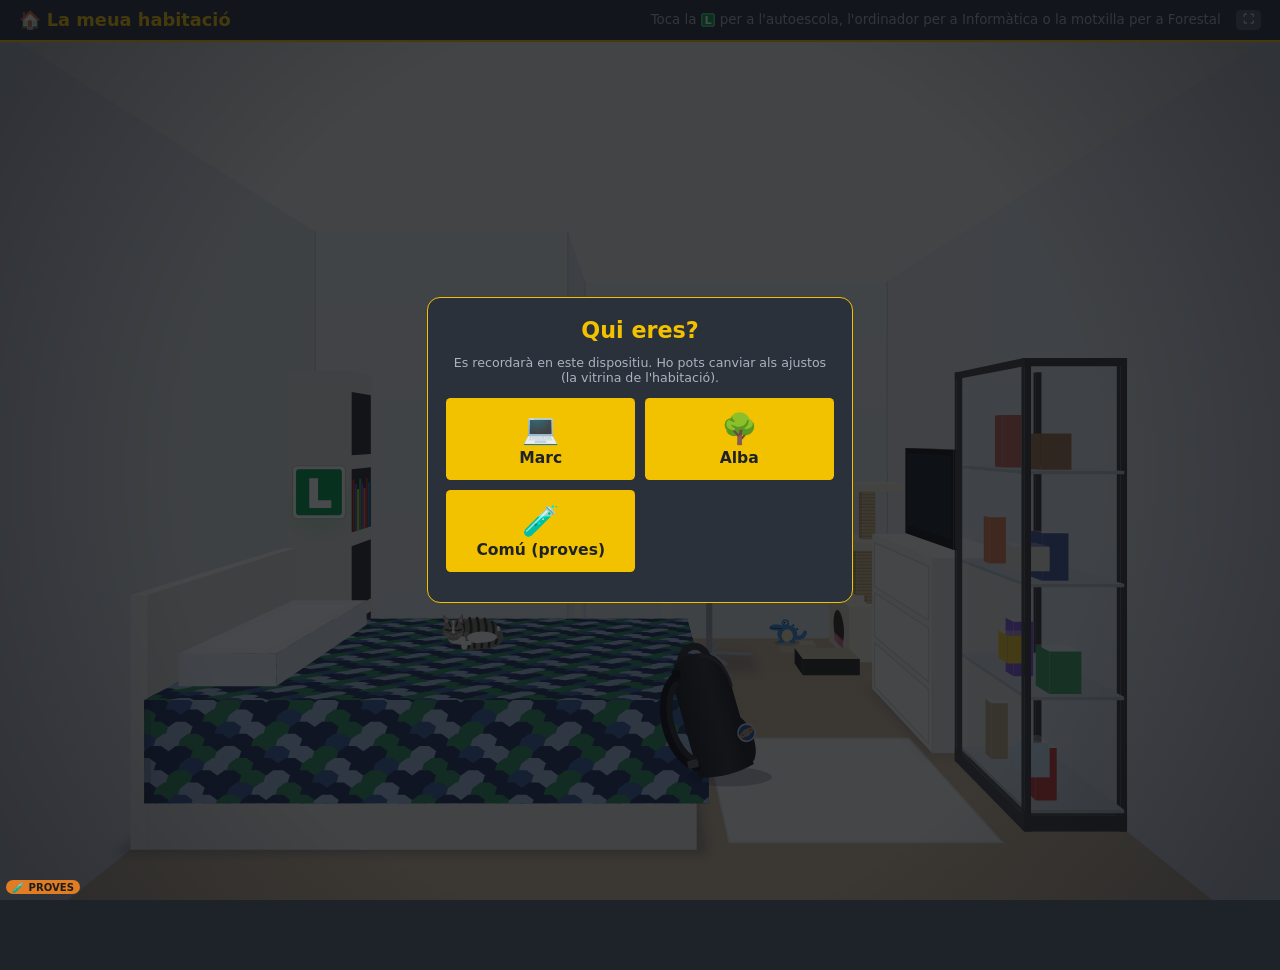
==== commit 4ff701ef: "Estudi: límit de criatures, parar entre onades, bestiari al combat i més - Límit de criatures iguals" ====
--- a/index.html
+++ b/index.html
@@ -4,6 +4,8 @@
   <meta charset="UTF-8">
   <meta name="viewport" content="width=device-width, initial-scale=1.0">
   <title>Autoescola Incremental</title>
+  <!-- icona: la placa L de novell (dibuixada aquí mateix, sense fitxers de fora) -->
+  <link rel="icon" type="image/svg+xml" href="data:image/svg+xml,%3Csvg xmlns='http://www.w3.org/2000/svg' viewBox='0 0 64 64'%3E%3Crect x='3' y='3' width='58' height='58' rx='9' fill='%23009b48' stroke='%23fff' stroke-width='4'/%3E%3Cpath d='M23 14v34h20' fill='none' stroke='%23fff' stroke-width='9' stroke-linecap='square'/%3E%3C/svg%3E">
   <link rel="stylesheet" href="style.css">
   <link rel="stylesheet" href="td.css">
 </head>
@@ -127,7 +129,6 @@
       <button data-room="study">💻<span>Informàtica</span></button>
       <button data-room="forestal">🎒<span>Forestal</span></button>
       <button data-room="settings">⚙️<span>Ajustos</span></button>
-      <button data-room="mail" id="room-mail-btn" hidden>✉️<span>Correu</span></button>
     </nav>
   </div>
 
@@ -145,6 +146,7 @@
       <button data-td="study">📝<span>Estudiar</span></button>
       <button data-td="grimori">📖<span>Grimori</span></button>
       <button data-td="bestiary">👾<span>Bestiari</span></button>
+      <button data-td="record">📒<span>Registre</span></button>
       <button data-td="upgrades">💎<span>Millores</span></button>
       <button data-td="student">🎓<span>Estudiant</span></button>
       <button data-td="mail">✉️<span>Correu</span></button>
@@ -187,13 +189,18 @@
       <span title="Vida del cristall">💎 <strong id="tdb-lives"></strong></span>
       <span title="Maná: per a posar i potenciar criatures">🔮 <strong id="tdb-mana"></strong></span>
       <span title="Saber guanyat">✨ <strong id="tdb-saber"></strong></span>
+      <span class="tdb-bank" id="tdb-bank" hidden title="Temps que el joc ha estat tancat: el combat va més ràpid fins que s'acaba"></span>
+      <span class="tdb-lost" id="tdb-lost" hidden>↺ Es torna a fer l'onada</span>
       <button id="tdb-next" class="tdb-next"></button>
+      <button id="tdb-hold" class="secondary small tdb-hold" hidden title="Quan acabe aquesta onada, el combat s'espera fins que li dones a Continuar (per a reorganitzar les criatures)"></button>
+      <button id="tdb-best" class="secondary small" title="Bestiari: debilitats i resistències de les distraccions d'aquest món" aria-label="Bestiari">📖</button>
       <button id="tdb-speed" class="secondary small">▶ ×1</button>
       <button id="tdb-exit" class="secondary small" title="Tornar a la sala">🚪</button>
     </div>
     <div class="tdb-map" id="tdb-map"><svg id="tdb-svg" preserveAspectRatio="xMidYMid meet" aria-label="Mapa del combat"></svg>
       <div class="tdb-banner" id="tdb-banner"></div></div>
     <div class="tdb-bottom"><div class="tdb-deck" id="tdb-deck"></div><div class="tdb-panel" id="tdb-panel" hidden></div></div>
+    <div id="tdb-bestiary" hidden></div>
     <div id="tdb-end" hidden><div class="td-card tdb-end-card"><h2 id="tdb-end-title"></h2><div id="tdb-end-body"></div>
       <div class="tdb-end-btns"><button class="secondary" id="tdb-end-retry">↻ Tornar a jugar</button><button id="tdb-end-lobby">📚 Tornar a la sala</button></div></div></div>
   </div>
--- a/style.css
+++ b/style.css
@@ -1032,12 +1032,11 @@
 .visit-banner { position: fixed; z-index: 70; left: 50%; bottom: 14px; transform: translateX(-50%); display: flex; gap: 10px; align-items: center;
   background: #1f2430; color: #ffe27a; border: 2px solid #ffc23f; border-radius: 12px; padding: 8px 12px; font-weight: 700; max-width: calc(100vw - 24px); }
 .visit-banner[hidden] { display: none; }
-body.proves::before { content: "🧪 PROVES"; position: fixed; z-index: 90; top: 6px; left: 50%; transform: translateX(-50%); background: #ff8a1f; color: #1a1a1a;
-  font-weight: 900; font-size: 0.72rem; padding: 2px 8px; border-radius: 8px; pointer-events: none; }
+/* (a baix a l'esquerra: dalt tapava els comptadors de les barres) */
+body.proves::before { content: "🧪 PROVES"; position: fixed; z-index: 90; bottom: 6px; left: 6px; background: #ff8a1f; color: #1a1a1a; opacity: 0.85;
+  font-weight: 900; font-size: 0.68rem; padding: 2px 7px; border-radius: 8px; pointer-events: none; }
+/* botó de pantalla completa (a les barres de dalt) */
+.fs-btn { flex-shrink: 0; }
+.fs-btn[hidden] { display: none; }
 
 /* ---- correu de l'habitació: el foradet de la paret amb la carta que trau el cap */
-.room-mail { cursor: pointer; }
-.room-mail-letter { animation: room-mail-peek 2.4s ease-in-out infinite; transform-box: fill-box; transform-origin: 50% 100%; }
-@keyframes room-mail-peek { 0%, 60%, 100% { transform: translateY(0) rotate(0); } 70% { transform: translateY(-3px) rotate(-6deg); } 80% { transform: translateY(-1px) rotate(5deg); } }
-.room-mail:hover .room-mail-letter, .room-mail:focus .room-mail-letter { animation-duration: 0.8s; }
-.room-mail:focus { outline: none; }
--- a/td.css
+++ b/td.css
@@ -50,14 +50,33 @@
 
 /* enemics */
 /* moviment de les distraccions en caminar: suau (sense tremolors) */
-.tde { animation: td-walk 1.8s ease-in-out infinite; transform-origin: 50% 100%; }
-@keyframes td-walk { 0%, 100% { transform: rotate(-0.5deg); } 50% { transform: rotate(0.5deg) translateY(-0.6px); } }
-.tde-notificacio { animation: td-fly 1.8s ease-in-out infinite; }
-@keyframes td-fly { 0%, 100% { transform: translateY(0); } 50% { transform: translateY(-2.5px); } }
+/* pas de caminar: es gronxa d'un costat a l'altre i fa un botet a cada pas */
+.tde { animation: td-walk 1.4s ease-in-out infinite; transform-origin: 50% 100%; }
+@keyframes td-walk { 0%, 100% { transform: rotate(-1.4deg); } 25%, 75% { transform: rotate(0deg) translateY(-2px); } 50% { transform: rotate(1.4deg); } }
+.tde-notificacio { animation: td-fly 1.1s ease-in-out infinite; }
+@keyframes td-fly { 0%, 100% { transform: translateY(0) scaleY(0.96); } 45% { transform: translateY(-5px) scaleY(1.03); } }
 .tde .badge { animation: td-pulse 0.8s ease-in-out infinite; }
 .tde-procrastinacio { animation: td-slug 1.6s ease-in-out infinite; }
 @keyframes td-slug { 0%, 100% { transform: scaleX(1); } 50% { transform: scaleX(1.04) scaleY(0.98); } }
-.tde .zz { animation: td-zz 1.8s ease-in-out infinite; }
+.tde .zz { animation: td-zz 2.4s ease-in-out infinite; }
+@keyframes td-zz { 0%, 100% { transform: translate(0, 0); opacity: 0.95; } 50% { transform: translate(3px, -5px); opacity: 0.45; } }
+/* parts que es mouen en caminar: potes alternes, antenes, cua, pètals, bolets */
+.tde :is(.legs-a, .legs-b) { transform-box: fill-box; transform-origin: 50% 0; animation: tde-leg 0.35s ease-in-out infinite alternate; }
+.tde .legs-b { animation-delay: -0.35s; }
+@keyframes tde-leg { from { transform: rotate(-9deg); } to { transform: rotate(9deg); } }
+.tde .ant { transform-box: fill-box; transform-origin: 70% 100%; animation: tde-ant 1.3s ease-in-out infinite; }
+@keyframes tde-ant { 0%, 100% { transform: rotate(-5deg); } 50% { transform: rotate(5deg); } }
+.tde .tail { transform-box: fill-box; transform-origin: 0 100%; animation: tde-ant 1.1s ease-in-out infinite; }
+.tde .petals { transform-box: fill-box; transform-origin: 50% 100%; animation: tde-ant 2.2s ease-in-out infinite; }
+.tde .shroom { animation: tde-shroom 1.35s ease-in-out infinite; }
+@keyframes tde-shroom { 0%, 100% { transform: translateY(0) scaleY(1); } 50% { transform: translateY(-3px) scaleY(1.04); } }
+.tde .feed-spin { transform-box: fill-box; transform-origin: 50% 100%; animation: tde-ant 1.8s ease-in-out infinite; }
+.tde .eye-roll { animation: tde-eye 2.6s ease-in-out infinite; }
+@keyframes tde-eye { 0%, 100% { transform: translate(0, 0); } 30% { transform: translate(-1.6px, 0.8px); } 65% { transform: translate(1px, -1.2px); } }
+.tde .howl { animation: tde-howl 2.4s ease-in-out infinite; }
+@keyframes tde-howl { 0%, 100% { opacity: 0.25; transform: translate(0, 0); } 50% { opacity: 1; transform: translate(-2px, -2px); } }
+.tde .myc { animation: tde-myc 2.2s ease-in-out infinite; }
+@keyframes tde-myc { 0%, 100% { opacity: 0.35; } 50% { opacity: 0.9; } }
 .tde .feed { animation: td-feed 1.2s linear infinite; }
 @keyframes td-feed { from { transform: translateY(0); } to { transform: translateY(-20px); } }
 .tde-meme { animation: td-laugh 1.4s ease-in-out infinite; }
@@ -830,7 +849,7 @@
 /* contrafoc: quan aboca foc, el bidó s'inclina cap endavant; les distraccions que cremen fan una flamarada */
 .tdc-contrafoc.fire .b, .tdc-contrafoc.fire .al { transform-box: view-box; transform-origin: 57px 100px; animation: td-pour 0.7s ease-in-out; }
 @keyframes td-pour { 40%, 60% { transform: rotate(14deg); } }
-.tdb-enemy.burning .tde { animation: tdb-burning 0.4s ease-out; }
+.tdb-enemy.burning { animation: tdb-burning 0.4s ease-out; } /* al grup: el pas de caminar del dibuix continua */
 @keyframes tdb-burning { 30% { filter: drop-shadow(0 0 8px #ff8a3a) brightness(1.3) sepia(0.6); } }
 .tdb-fireline .tdb-embers { stroke-dasharray: 6 10; animation: tdb-embers 0.6s linear infinite; }
 @keyframes tdb-embers { to { stroke-dashoffset: -16; } }
@@ -1072,10 +1091,10 @@
 .td-mail-btn { position: relative; }
 .td-mail-badge { position: absolute; top: -6px; right: -6px; min-width: 18px; height: 18px; padding: 0 4px; border-radius: 999px; background: #ff4a5a; color: #fff; font-size: 0.7rem; font-weight: 800; display: grid; place-items: center; box-shadow: 0 0 0 2px #10131d; }
 .td-mail-badge[hidden] { display: none; }
-.td-mail { display: flex; flex-direction: column; gap: 10px; max-width: 560px; }
+.td-mail { display: flex; flex-direction: column; gap: 10px; max-width: 560px; margin: 0 auto; text-align: center; }
 .td-mail-item { background: #161b28; border: 1px solid #39415a; border-radius: 12px; padding: 12px 14px; display: flex; flex-direction: column; gap: 6px; }
 .td-mail-item.read { opacity: 0.7; }
-.td-mail-head { display: flex; gap: 10px; align-items: center; }
+.td-mail-head { display: flex; gap: 10px; align-items: center; justify-content: center; }
 .td-mail-ic { font-size: 1.7rem; }
 .td-mail-item p { margin: 0; line-height: 1.45; }
 .td-mail-gift { font-weight: 700; color: #ffd97a; }
@@ -1083,10 +1102,11 @@
 .tdb-led { animation: tdb-led 2.8s ease-in-out infinite; }
 @keyframes tdb-led { 50% { opacity: 0.5; } }
 /* l'Algoritme: les miniatures giren; la papallona bat les ales; en canviar d'element, un esclat del seu color */
-.tde-algoritme .ring { animation: td-spin 6s linear infinite; }
-.tde-algoritme .wings { animation: tde-flap 0.5s ease-in-out infinite alternate; }
+/* (el centre de gir és un punt del dibuix, no el de la peça: transform-box view-box) */
+.tde-algoritme .ring { animation: td-spin 6s linear infinite; transform-box: view-box; }
+.tde-algoritme .wings { animation: tde-flap 0.5s ease-in-out infinite alternate; transform-box: view-box; }
 @keyframes tde-flap { to { transform: scaleX(0.72); } }
-.tdb-enemy.shifted .tde { animation: tde-shift 0.6s ease-out; }
+.tdb-enemy.shifted { animation: tde-shift 0.6s ease-out; }
 @keyframes tde-shift { 30% { filter: drop-shadow(0 0 18px var(--shift)) brightness(1.6); } }
 .tdb-shift { animation: tde-shift-pop 0.5s ease-out; transform-box: fill-box; transform-origin: center; }
 @keyframes tde-shift-pop { from { transform: scale(0.3); opacity: 0; } }
@@ -1109,10 +1129,10 @@
 @media (prefers-reduced-motion: reduce) { .td-mailbox.has-news .td-mailbox-letter { animation: none; } }
 #td-lobby-actions [data-td="mail"] { position: relative; }
 #td-lobby-actions [data-td="mail"].has-news::after { content: ""; position: absolute; top: 6px; right: 6px; width: 10px; height: 10px; border-radius: 50%; background: #ff4a5a; box-shadow: 0 0 0 2px #10131d; }
-.td-mail-tabs { margin-bottom: 10px; }
+.td-mail-tabs { margin-bottom: 10px; justify-content: center; }
 .td-mail-dot { display: inline-grid; place-items: center; min-width: 18px; height: 18px; padding: 0 4px; border-radius: 999px; background: #ff4a5a; color: #fff; font-size: 0.7rem; font-weight: 800; }
-.td-share { display: flex; flex-direction: column; gap: 10px; max-width: 620px; }
-.td-share-slot { background: #161b28; border: 1px dashed #6b7a9a; border-radius: 12px; padding: 10px 12px; display: flex; flex-direction: column; gap: 6px; }
+.td-share { display: flex; flex-direction: column; align-items: stretch; gap: 10px; max-width: 620px; margin: 0 auto; text-align: center; }
+.td-share-slot { background: #161b28; border: 1px dashed #6b7a9a; border-radius: 12px; padding: 10px 12px; display: flex; flex-direction: column; align-items: center; gap: 4px; }
 .td-share-label { font-weight: 800; color: #ffd97a; font-size: 0.85rem; }
 .td-share-card { display: flex; align-items: center; gap: 10px; min-width: 0; text-align: left; }
 .td-share-card > span:last-child { min-width: 0; }
@@ -1120,13 +1140,219 @@
 .td-share-art svg { width: 42px; height: 42px; }
 .td-share-what { display: block; font-size: 0.8rem; color: #b8c3da; }
 .td-share-list { list-style: none; margin: 0; padding: 0; display: flex; flex-direction: column; gap: 6px; }
-.td-share-list li { display: flex; align-items: center; justify-content: space-between; gap: 8px; flex-wrap: wrap; background: #1c2233; border: 1px solid #39415a; border-radius: 10px; padding: 8px 10px; }
+.td-share-list li { display: flex; align-items: center; justify-content: center; gap: 8px; flex-wrap: wrap; background: #1c2233; border: 1px solid #39415a; border-radius: 10px; padding: 8px 10px; }
 .td-share-list.sent li { background: transparent; border-style: dashed; }
 .td-share-note { font-size: 0.9rem; }
-.td-share-btns { display: flex; gap: 6px; margin-left: auto; }
-.td-share-acts { display: flex; gap: 8px; flex-wrap: wrap; }
+.td-share-btns { display: flex; gap: 6px; }
+.td-share-acts { display: flex; gap: 8px; flex-wrap: wrap; justify-content: center; }
 .td-share-picks { display: grid; grid-template-columns: repeat(auto-fill, minmax(190px, 1fr)); gap: 6px; max-height: 38vh; overflow-y: auto; padding: 2px; }
 .td-share-pick { background: #161b28; border: 1px solid #39415a; border-radius: 10px; padding: 6px 8px; color: inherit; font: inherit; cursor: pointer; }
 .td-share-pick:hover, .td-share-pick:focus-visible { border-color: #8b7bff; }
 .tdb-card.lent { position: relative; border-style: dashed; }
 .tdb-card-lent { position: absolute; top: 2px; right: 4px; font-size: 0.8rem; }
+
+.td-mail-item button { align-self: center; }
+.td-share-pick .td-share-card { justify-content: center; }
+/* altar del buit de préstec: la criatura sura damunt i la llum respira */
+.td-altar { position: relative; width: 140px; height: 150px; }
+.td-altar-base { position: absolute; inset: 0; width: 100%; height: 100%; overflow: visible; }
+.td-altar-float { position: absolute; left: 30px; top: 0; width: 80px; height: 80px; filter: drop-shadow(0 0 10px var(--glow)); animation: td-altar-float 3.2s ease-in-out infinite; }
+.td-altar-float svg { width: 100%; height: 100%; }
+.td-altar-light { animation: td-altar-light 3.2s ease-in-out infinite; transform-box: fill-box; transform-origin: center; }
+.td-altar.empty .td-altar-beam, .td-altar.empty .td-altar-light { opacity: 0.15; animation: none; }
+@keyframes td-altar-float { 0%, 100% { transform: translateY(0); } 50% { transform: translateY(-9px); } }
+@keyframes td-altar-light { 0%, 100% { transform: scale(1); opacity: 0.55; } 50% { transform: scale(0.8); opacity: 0.3; } }
+@media (prefers-reduced-motion: reduce) { .td-altar-float, .td-altar-light { animation: none; } }
+
+/* ---- prestatgeria: el registre recent, davall de les missions (amb barra si n'hi ha molts) */
+.td-study-side { display: flex; flex-direction: column; gap: 10px; min-width: 0; }
+.td-log-card { background: #161b28; border: 1px solid #2c3448; border-radius: 8px; padding: 8px 10px; }
+.td-log-card h4 { margin: 0 0 4px; font-size: 0.85rem; }
+.td-log-card .td-log { margin: 0; max-height: 190px; overflow-y: auto; padding-right: 4px; }
+.td-log-card .td-log li { gap: 6px; font-size: 0.78rem; align-items: center; }
+.td-log-card .td-log li span:first-child { min-width: 0; }
+.td-log-card .td-log li span:last-child { white-space: nowrap; display: inline-flex; align-items: center; gap: 2px; }
+@media (max-width: 700px) { .td-log-card .td-log { max-height: 140px; } }
+
+/* ---- pergamins de cada camp */
+.td-scroll { width: 1.5em; height: 1.15em; vertical-align: -0.22em; display: inline-block; }
+#td-perg span { display: inline-flex; align-items: center; gap: 4px; }
+
+/* ---- faristol del registre */
+.td-record { display: flex; flex-direction: column; gap: 10px; }
+.td-rec-sum { display: flex; flex-wrap: wrap; gap: 8px 16px; justify-content: center; background: #efe6cc; color: #2a1a0c; border-radius: 8px; padding: 10px; box-shadow: inset 0 0 0 2px #c9b48e; }
+.td-rec-cols { display: grid; grid-template-columns: 1fr 1fr; gap: 12px; }
+.td-rec-cols section { background: #161b28; border: 1px solid #2c3448; border-radius: 10px; padding: 10px 12px; min-width: 0; }
+.td-rec-cols h4 { margin: 0 0 8px; }
+.td-rec-acts, .td-rec-exams { list-style: none; margin: 0 0 6px; padding: 0; display: flex; flex-direction: column; gap: 4px; }
+.td-rec-acts li { display: flex; justify-content: space-between; gap: 8px; border-bottom: 1px dashed #2c3448; padding-bottom: 3px; }
+.td-rec-exams li { display: grid; grid-template-columns: 1fr auto; gap: 2px 8px; align-items: center; border-bottom: 1px dashed #2c3448; padding-bottom: 4px; }
+.td-rec-exams small { grid-column: 1 / -1; color: #aab3c0; }
+.td-rec-grades { display: flex; flex-wrap: wrap; gap: 4px; justify-content: flex-end; }
+.td-rec-grade { min-width: 2.2em; text-align: center; padding: 1px 5px; border-radius: 6px; background: #22304a; font-weight: 800; }
+.td-rec-grade.final { box-shadow: inset 0 0 0 2px #ffc23f; }
+.td-rec-grade.fail { background: #5a1f24; color: #ffb0b0; }
+@media (max-width: 700px) { .td-rec-cols { grid-template-columns: 1fr; } }
+
+/* ---- grimori: ordenar les criatures */
+.tdbook-sorts { align-items: center; }
+.tdbook-sorts .muted { font-size: 0.75rem; }
+
+/* ---- portal: l'equip a l'esquerra */
+.td-portal { display: grid; grid-template-columns: 210px 1fr; gap: 14px; align-items: start; }
+.td-portal-team { background: #161b28; border: 1px solid #2c3448; border-radius: 10px; padding: 10px; display: flex; flex-direction: column; gap: 6px; }
+.td-portal-team h4 { margin: 0; }
+.td-portal-mon { position: relative; display: grid; grid-template-columns: 52px 1fr; grid-template-rows: auto auto; column-gap: 8px; align-items: center; padding: 4px 6px; border-radius: 8px;
+  background: radial-gradient(circle at 20% 50%, color-mix(in srgb, var(--rc) 22%, transparent), #0b0e16 70%); border: 1px solid color-mix(in srgb, var(--rc) 45%, transparent); }
+.td-portal-mon.lent { border-style: dashed; }
+.td-portal-art { grid-row: 1 / 3; width: 52px; height: 52px; }
+.td-portal-art svg { width: 100%; height: 100%; }
+.td-portal-name { font-weight: 700; font-size: 0.85rem; }
+.td-portal-mon .muted { font-size: 0.72rem; }
+.td-portal-mon .td-edot, .td-portal-mon [class*="elem-dot"] { position: absolute; top: 2px; left: 2px; }
+.td-portal-main { min-width: 0; }
+@media (max-width: 700px) {
+  .td-portal { grid-template-columns: 1fr; }
+  .td-portal-team { display: grid; grid-template-columns: repeat(3, 1fr); }
+  .td-portal-team h4, .td-portal-team button { grid-column: 1 / -1; }
+  .td-portal-mon { grid-template-columns: 1fr; text-align: center; justify-items: center; }
+  .td-portal-art { grid-row: auto; width: 44px; height: 44px; }
+  .td-portal-mon .muted { display: none; }
+}
+
+/* ---- mons de 100 onades */
+.portal-live .sl-portal-fill { opacity: 0.35; }
+.td-portal-live { pointer-events: none; }
+.td-world.live { border-color: #ffc23f; box-shadow: 0 0 0 1px #ffc23f55; }
+.td-world-info { min-width: 0; flex: 1; }
+.td-world-bar { position: relative; height: 14px; border-radius: 7px; background: #0b0e16; overflow: hidden; margin: 4px 0 2px; max-width: 320px; }
+.td-world-bar i { position: absolute; inset: 0 auto 0 0; background: linear-gradient(90deg, #5a43d6, #3fdc8a); }
+.td-world-bar b { position: relative; display: block; font-size: 0.7rem; padding-left: 6px; line-height: 14px; }
+.td-world-btns { display: flex; flex-direction: column; gap: 4px; align-items: stretch; }
+.tdb-bank { background: #3a2a00; color: #ffd97a; border-radius: 999px; padding: 2px 8px; font-size: 0.8rem; font-weight: 800; }
+.tdb-lost { background: #5a1f24; color: #ffd0d0; border-radius: 999px; padding: 2px 8px; font-size: 0.8rem; font-weight: 800; }
+.tdb-enemy.giant .tdb-hp-bar { fill: #ff9a3a; }
+
+/* ---- Matrícula d'Honor */
+.rar-mh { --rc: #ff3b4e; }
+.tdc-dron .rotor { transform-box: fill-box; transform-origin: center; animation: td-rotor 0.18s linear infinite; }
+@keyframes td-rotor { 0%, 100% { transform: scaleX(1); } 50% { transform: scaleX(0.15); } }
+.tdc-dron .dneedle { transform-box: view-box; transform-origin: 60px 47px; animation: td-needle 2.4s ease-in-out infinite; }
+@keyframes td-needle { 0%, 100% { transform: scaleX(1); } 30% { transform: scaleX(0.85); } 60% { transform: scaleX(-0.9); } }
+.tdc-pimare .trunkrings { transform-box: fill-box; transform-origin: center; animation: td-rings 3s ease-in-out infinite; }
+@keyframes td-rings { 0%, 100% { opacity: 1; } 50% { opacity: 0.65; } }
+.tdc-quantic .qubit { transform-box: view-box; transform-origin: 60px 72px; animation: td-qubit 3.2s steps(1) infinite; }
+@keyframes td-qubit { 0% { transform: rotate(0); } 25% { transform: rotate(110deg); } 50% { transform: rotate(-70deg); } 75% { transform: rotate(200deg); } }
+.tdc-quantic.tick .orbit path { stroke: #ff3b4e; }
+.tdb-chain.tick path { stroke: #ff3b4e !important; }
+/* la forquilla no gira: entra i ix punxant els fideus, a poc a poc (al llarg del seu mànec) */
+.tdc-spaghetti .fork { animation: td-fork 2.8s ease-in-out infinite; }
+@keyframes td-fork { 0%, 100% { transform: translate(0, 0); } 40% { transform: translate(-3px, 9px); } 55% { transform: translate(-3px, 9px) rotate(-6deg); } 70% { transform: translate(0, 0); } }
+/* els fideus que llança ondulen mentre volen */
+.pj-spaghetti .tdb-proj-in { transform-box: fill-box; transform-origin: center; animation: td-noodle 0.45s ease-in-out infinite alternate; }
+@keyframes td-noodle { 0% { transform: skewY(-18deg) scaleX(1.1); } 100% { transform: skewY(18deg) scaleX(0.9); } }
+/* la bola del processador gira sobre si mateixa */
+.pj-quantic .tdb-proj-in { transform-box: fill-box; transform-origin: center; animation: td-spin 0.5s linear infinite; }
+.tdc-quantic .orbit path { animation: td-orbit-dash 1.6s linear infinite; }
+@keyframes td-orbit-dash { to { stroke-dashoffset: -22; } }
+.tdc-quantic.collapse .b { animation: td-collapse-flash 0.6s ease-out; }
+@keyframes td-collapse-flash { 0% { filter: drop-shadow(0 0 0 #ff3b4e) brightness(2.2); } 100% { filter: none; } }
+.tdb-collapse-sq { transform-box: fill-box; transform-origin: center; animation: td-collapse-sq 0.8s ease-out both; }
+@keyframes td-collapse-sq { 0% { transform: scale(0.2) rotate(0); opacity: 1; } 100% { transform: scale(5) rotate(45deg); opacity: 0; } }
+.tdb-collapse-core { animation: td-collapse-core 0.5s ease-out both; }
+@keyframes td-collapse-core { 0% { opacity: 1; transform: scale(0.3); } 100% { opacity: 0; transform: scale(2); } }
+/* GOTO: píxels que es desfan i es tornen a fer, i el fil de codi que salta enrere */
+.tdb-goto-line { animation: td-goto-line 1s ease-out both; }
+@keyframes td-goto-line { 0% { stroke-dashoffset: 300; opacity: 1; } 100% { stroke-dashoffset: 0; opacity: 0; } }
+.tdb-goto-px { animation: td-goto-px 0.45s ease-out both; }
+@keyframes td-goto-px { 0% { opacity: 1; transform: translate(0, 0); } 100% { opacity: 0; transform: translate(0, -18px); } }
+.tdb-goto-txt { font: 800 26px ui-monospace, Consolas, monospace; fill: #3fdc8a; stroke: #0b0e16; stroke-width: 5px; paint-order: stroke; animation: td-goto-px 1s ease-out both; }
+.tdb-enemy.tangled { filter: drop-shadow(0 0 4px #3fdc8a); }
+.tdb-enemy.scanned { filter: drop-shadow(0 0 6px #4fd1c5); }
+.tdb-enemy.collapsed { outline: none; filter: drop-shadow(0 0 0 #ff3b4e) drop-shadow(0 0 6px #ff3b4e); }
+.tdb-enemy.warped { animation: td-warp 0.5s ease-out; }
+@keyframes td-warp { 0% { opacity: 0; filter: blur(3px); } 100% { opacity: 1; filter: none; } }
+.tdb-fx-scan { pointer-events: none; animation: td-scan 0.5s ease-out forwards; }
+@keyframes td-scan { 0% { opacity: 0; } 30% { opacity: 1; } 100% { opacity: 0; } }
+@media (prefers-reduced-motion: reduce) { .tdc-dron .rotor, .tdc-dron .dneedle, .tdc-quantic .orbit path, .tdc-quantic .qubit, .tdc-spaghetti .fork, .pj-spaghetti .tdb-proj-in, .pj-quantic .tdb-proj-in { animation: none; } }
+.td-altar-tabs { justify-content: center; margin-bottom: 10px; }
+.td-forge { display: flex; flex-direction: column; gap: 8px; }
+.td-forge-row { display: flex; flex-direction: column; align-items: center; gap: 6px; background: #161b28; border: 1px solid #2c3448; border-radius: 12px; padding: 8px 12px; overflow: hidden; }
+.td-forge-row.done { border-color: #ff3b4e66; }
+.td-forge-row.locked { opacity: 0.6; }
+.td-forge-trio { display: flex; align-items: center; justify-content: center; gap: 10px; }
+.td-forge-arrow { font-size: 1.3rem; color: #ff8a96; transition: opacity 0.3s; }
+.td-forge-in, .td-forge-out { display: flex; flex-direction: column; align-items: center; font-size: 0.72rem; font-weight: 700; text-align: center; min-width: 74px; }
+.td-forge-in svg { width: 64px; height: 64px; }
+.td-forge-in.missing { opacity: 0.35; filter: grayscale(1); }
+.td-forge-gem { font-size: 2.4rem; line-height: 64px; filter: drop-shadow(0 0 8px #7fe8ff); }
+.td-forge-out { color: #ff8a96; background: radial-gradient(circle, #ff3b4e33, transparent 70%); border-radius: 12px; }
+.td-forge-out svg { width: 104px; height: 104px; filter: drop-shadow(0 0 10px #ff3b4e88); }
+.td-forge-out.hidden .tdbook-q { font-size: 2.6rem; line-height: 104px; }
+.td-forge-act { display: flex; gap: 8px; align-items: center; font-size: 0.8rem; }
+/* la fusió: les ingredients van al mig girant; la nova es dibuixa des del nucli amb un esclat */
+.td-forge-row.forging .td-forge-arrow { opacity: 0; }
+.td-forge-row.forging .td-forge-out svg { opacity: 0; transform: scale(0.2) rotate(-90deg); transition: transform 0.9s cubic-bezier(.2,1.4,.4,1), opacity 0.5s; }
+.td-forge-row.forging .td-forge-out { position: relative; }
+.td-forge-row.forging .td-forge-out::before { content: ""; position: absolute; inset: 10%; border-radius: 50%; background: radial-gradient(circle, #fff, #ff3b4e 40%, transparent 70%); opacity: 0; animation: td-forge-core 1.4s 0.2s ease-in forwards; }
+@keyframes td-forge-core { 0% { opacity: 0; transform: scale(0.2); } 80% { opacity: 0.9; transform: scale(0.7); } 100% { opacity: 1; transform: scale(1.3); } }
+.td-forge-row.forged .td-forge-out svg { opacity: 1; transform: none; }
+.td-forge-row.forged .td-forge-out::before { animation: td-forge-burst 0.8s ease-out forwards; }
+@keyframes td-forge-burst { 0% { opacity: 1; transform: scale(1.3); } 100% { opacity: 0; transform: scale(2.6); } }
+@media (max-width: 700px) {
+  .td-forge-trio { gap: 4px; }
+  .td-forge-in { min-width: 56px; } .td-forge-in svg { width: 46px; height: 46px; } .td-forge-gem { font-size: 1.8rem; line-height: 46px; }
+  .td-forge-out svg { width: 76px; height: 76px; } .td-forge-out.hidden .tdbook-q { line-height: 76px; }
+}
+
+/* ---- cerimònia de la fusió (Matrícula d'Honor) */
+#td-forge-show { position: absolute; inset: 0; z-index: 7; display: flex; flex-direction: column; align-items: center; justify-content: center; overflow: hidden; }
+#td-forge-show .fs-bg { position: absolute; inset: 0; background: radial-gradient(circle at 50% 48%, #3a0a14 0%, #0a0508 70%); animation: tds-a-in 0.5s both; }
+#td-forge-show .fs-stage { position: relative; width: min(96vw, 1100px); height: auto; max-height: 62vh; overflow: visible; }
+#td-forge-show .fs-rays { opacity: 0; transition: opacity 0.6s; }
+#td-forge-show.lit .fs-rays, #td-forge-show.done .fs-rays { opacity: 1; animation: td-spin 18s linear infinite; transform-box: view-box; transform-origin: 690px 300px; }
+#td-forge-show .fs-src .fs-root { animation: fs-charge 0.7s ease-in-out both; transform-box: fill-box; transform-origin: center; }
+@keyframes fs-charge { 0% { opacity: 0; transform: scale(0.6); } 60% { opacity: 1; transform: scale(1.05); filter: drop-shadow(0 0 0 #ff3b4e); } 100% { transform: scale(1); filter: drop-shadow(0 0 12px #ff3b4e); } }
+#td-forge-show .fs-new .fs-root { filter: drop-shadow(0 0 0 #ff3b4e); transition: filter 0.6s; }
+#td-forge-show.lit .fs-new .fs-root, #td-forge-show.done .fs-new .fs-root { filter: drop-shadow(0 0 14px #ff3b4e); }
+#td-forge-show.done .fs-src { display: none; }
+#td-forge-show.done .fs-new .fs-p { opacity: 1 !important; transform: none !important; }
+#td-forge-show .fs-title { position: relative; text-align: center; opacity: 0; transform: translateY(14px); transition: opacity 0.5s, transform 0.5s; }
+#td-forge-show.lit .fs-title, #td-forge-show.done .fs-title { opacity: 1; transform: none; }
+#td-forge-show .fs-kicker { color: #ff3b4e; font-weight: 900; letter-spacing: 0.3em; text-transform: uppercase; font-size: 0.85rem; text-shadow: 0 0 12px #ff3b4e; }
+#td-forge-show .fs-name { font-size: clamp(1.8rem, 5vw, 3rem); font-weight: 900; color: #fff; text-shadow: 0 0 18px #ff3b4e, 0 0 4px #ff8a96; }
+#td-forge-show .fs-sub { color: #ffb0b8; font-size: 0.9rem; }
+#td-forge-show .fs-btns { position: relative; margin-top: 14px; display: flex; gap: 8px; }
+@media (max-width: 700px) { #td-forge-show .fs-stage { width: 150vw; max-width: none; max-height: 56vh; } }
+
+/* ---- combat en segon pla: sense animacions (es veu pel portal a poc a poc, o no es veu) */
+body.tdb-away #tdb-svg *, body.tdb-away #tdb-svg *::before { animation-play-state: paused !important; }
+body.tdb-away #tdb-svg .tdb-num { animation: none !important; }
+/* element doble (Matrícules d'Honor): les dues icones en una píndola partida en diagonal */
+.td-elem-dot.dual { width: auto; padding: 0 0.22em; border-radius: 0.75em; display: flex; gap: 0.05em; border-color: transparent;
+  background: linear-gradient(135deg, color-mix(in srgb, var(--ec) 34%, #0b0f17) 50%, color-mix(in srgb, var(--ec2) 34%, #0b0f17) 50%) padding-box,
+              linear-gradient(135deg, var(--ec) 50%, var(--ec2) 50%) border-box; }
+
+/* ---- combat: parar a la següent onada, límit per raresa, full de baix que s'amaga, bestiari */
+.tdb-hold.on { background: #ffc23f; color: #1a1a1a; border-color: #ffc23f; }
+.tdb-card-lim { position: absolute; top: 3px; right: 4px; font-size: 0.66rem; font-weight: 800; color: #aab3c0; }
+.tdb-card.full { opacity: 0.4; filter: grayscale(0.6); }
+.tdb-card.full .tdb-card-lim { color: #ff8a7a; }
+.tdb-pick-tools { display: flex; gap: 6px; align-items: center; }
+.tdb-bottom { transition: transform 0.25s ease, opacity 0.25s ease; }
+.tdb-bottom.peek { transform: translateY(calc(100% - 34px)); opacity: 0.75; } /* només es veu la capçalera: es torna a obrir passant-hi el ratolí o tocant-la */
+.tdb-bottom.peek .tdb-pick-head { cursor: pointer; }
+.tdb-peek-btn { display: none; }
+@media (pointer: coarse) { .tdb-peek-btn { display: inline-flex; } }
+#tdb-bestiary { position: absolute; inset: 0; z-index: 6; display: grid; place-items: center; background: rgba(5, 7, 12, 0.6); padding: 12px; }
+#tdb-bestiary[hidden] { display: none; }
+.tdb-best-card { position: relative; max-width: 860px; width: 100%; max-height: calc(100% - 24px); overflow: auto; }
+.tdb-best-card h2 { margin: 0 0 10px; font-size: 1.1rem; }
+.tdb-best-grid { display: grid; grid-template-columns: repeat(auto-fill, minmax(190px, 1fr)); gap: 10px; }
+.tdb-best-item { display: flex; flex-direction: column; gap: 4px; padding: 8px; border-radius: 10px; background: #141826; border: 1px solid #2c3350; font-size: 0.82rem; }
+.tdb-best-item.boss { border-color: #ff5a4a; }
+.tdb-best-item p { margin: 2px 0 0; font-size: 0.74rem; }
+.tdb-best-art svg { width: 64px; height: 64px; margin: 0 auto; }
+.tdb-best-item.locked .tdb-best-art { filter: brightness(0) opacity(0.5); }
+.tdb-best-k { display: inline-block; min-width: 5.6em; color: #aab3c0; font-size: 0.74rem; }
+.tdb-best-boss { font-size: 0.62rem; background: #ff5a4a; color: #fff; padding: 0 5px; border-radius: 6px; vertical-align: middle; }
